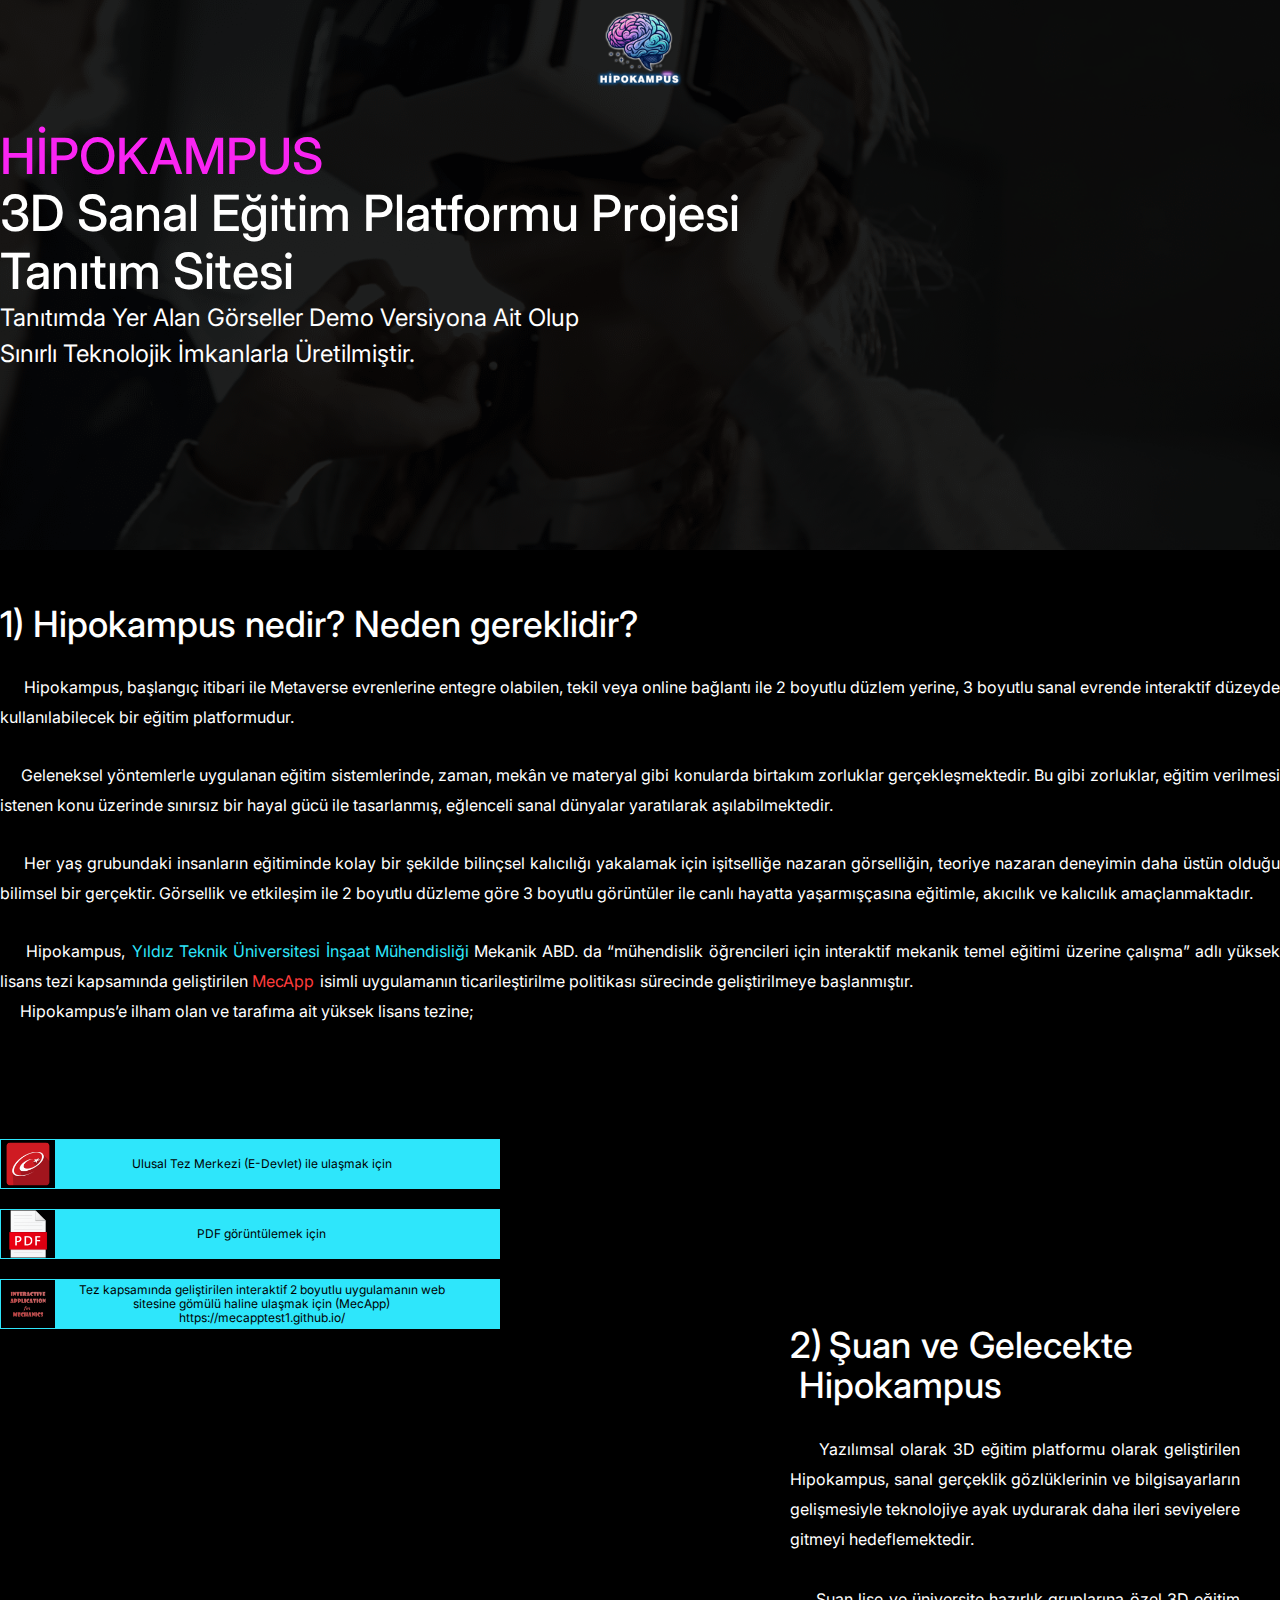
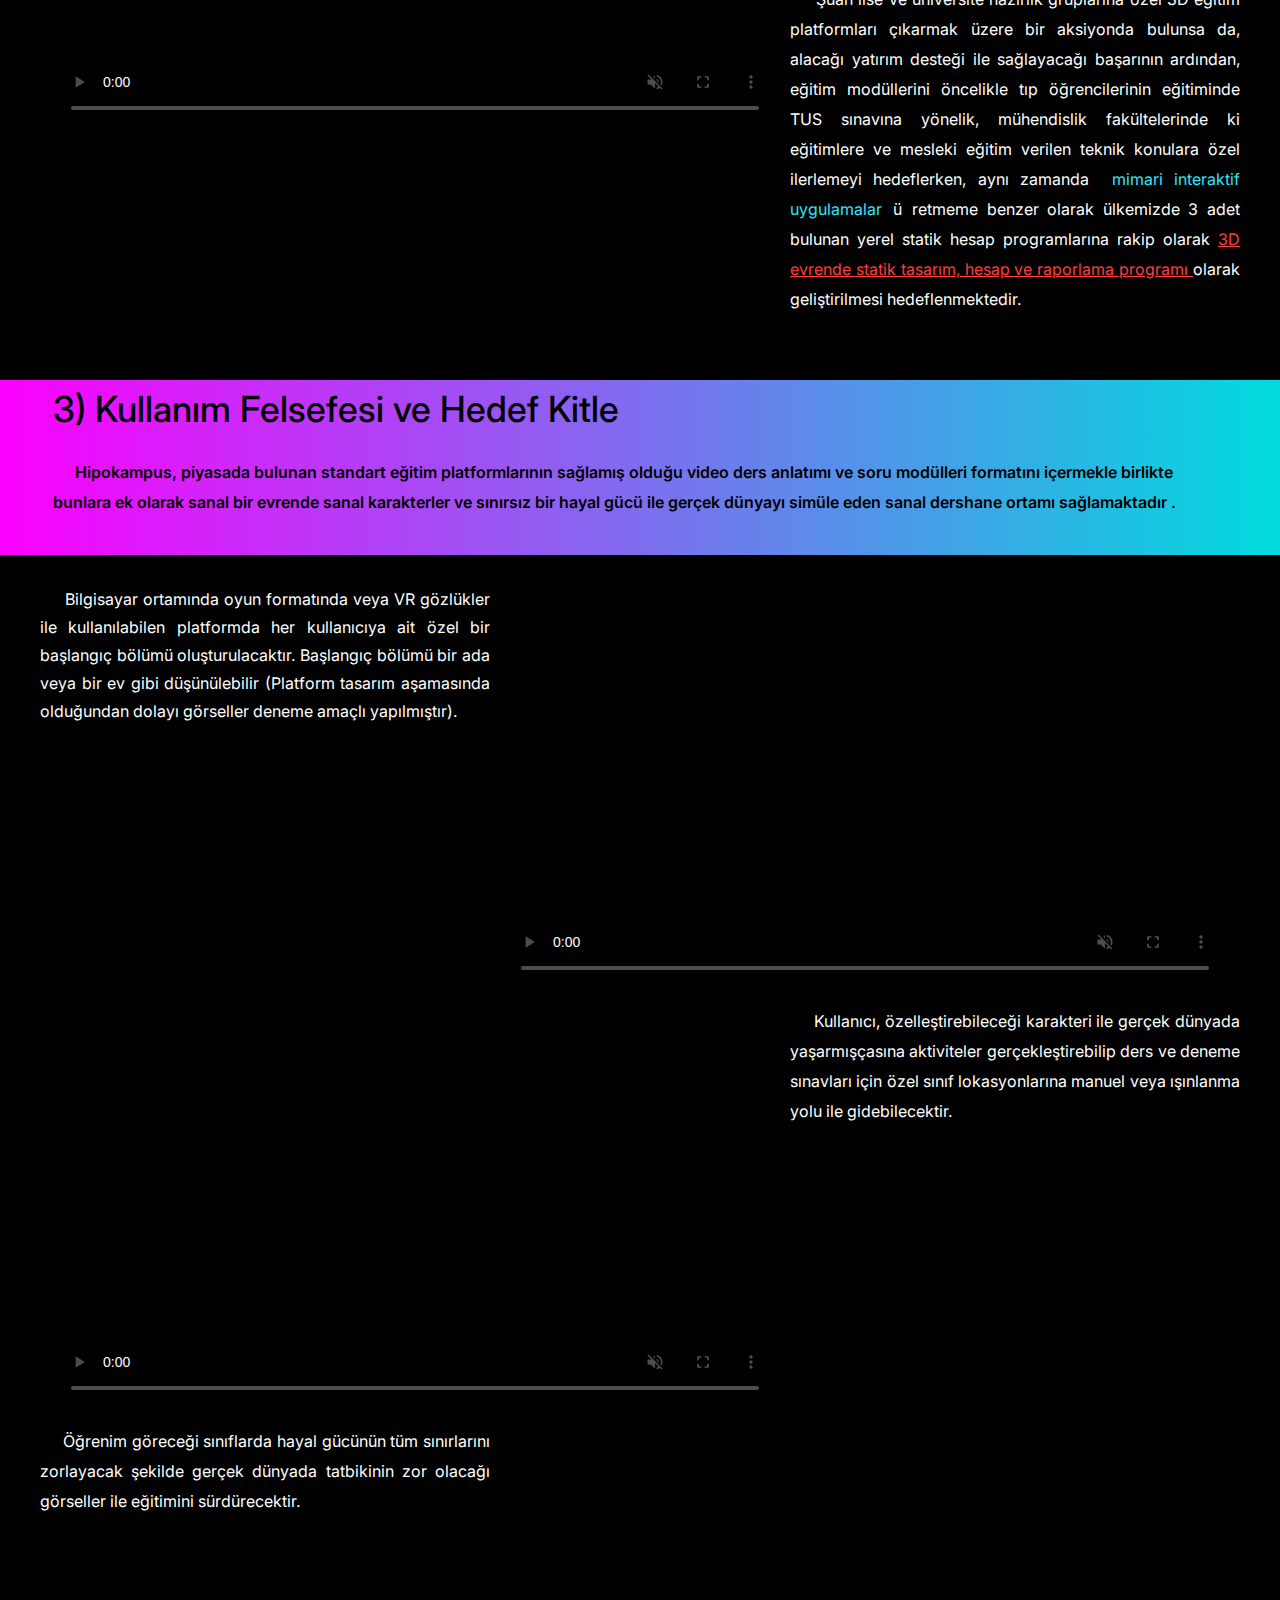
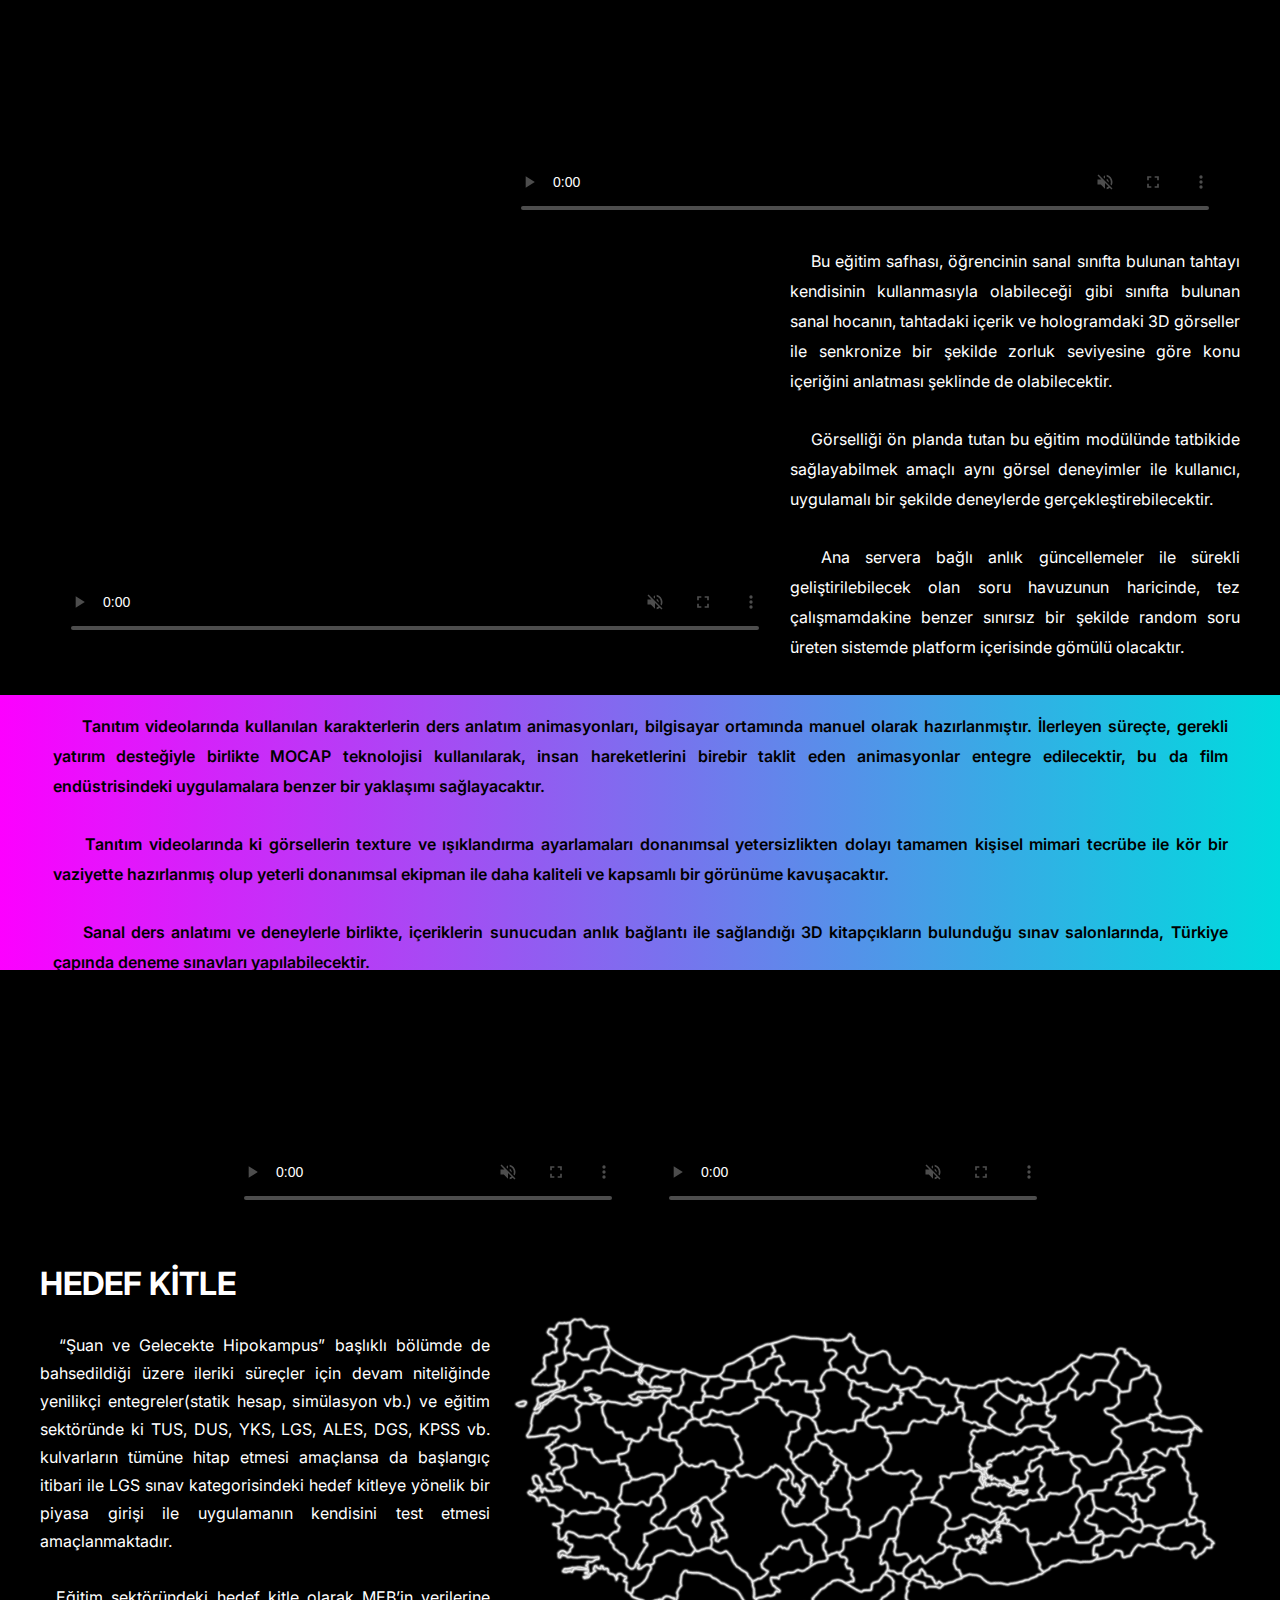
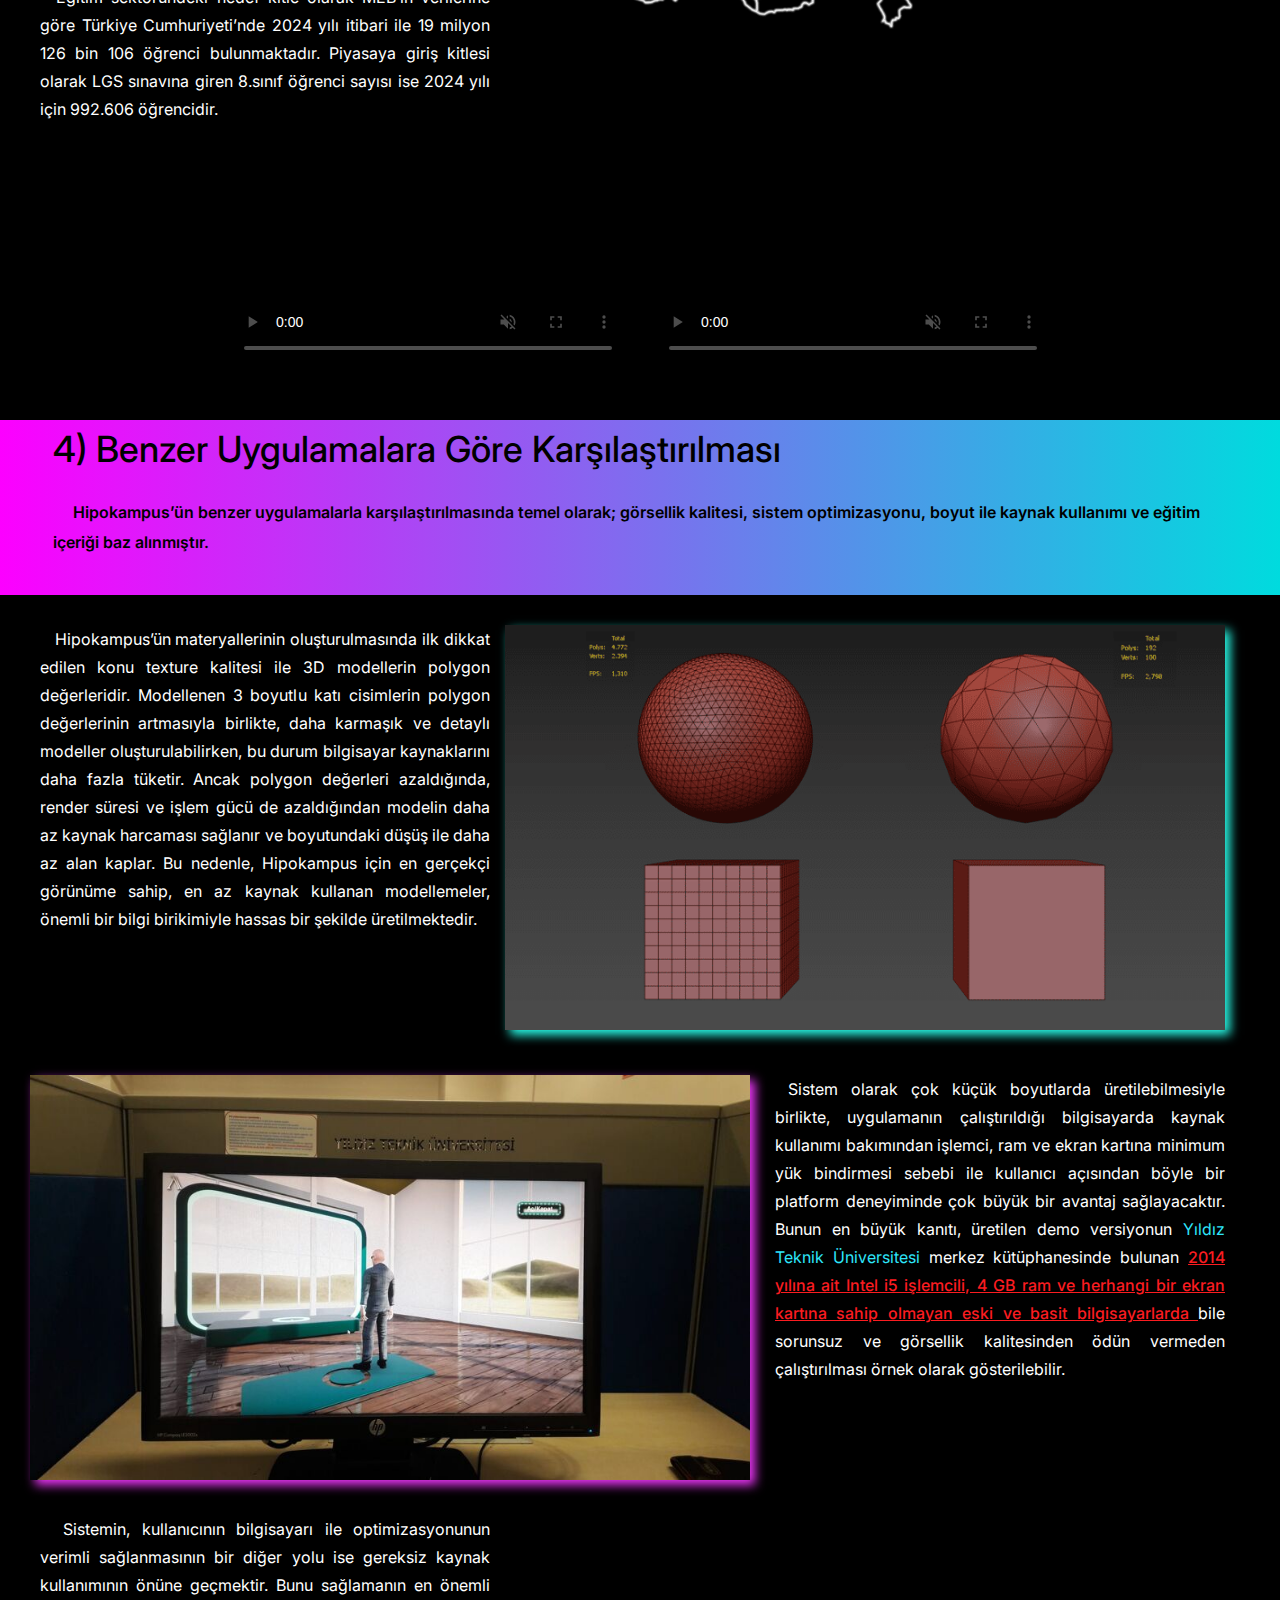
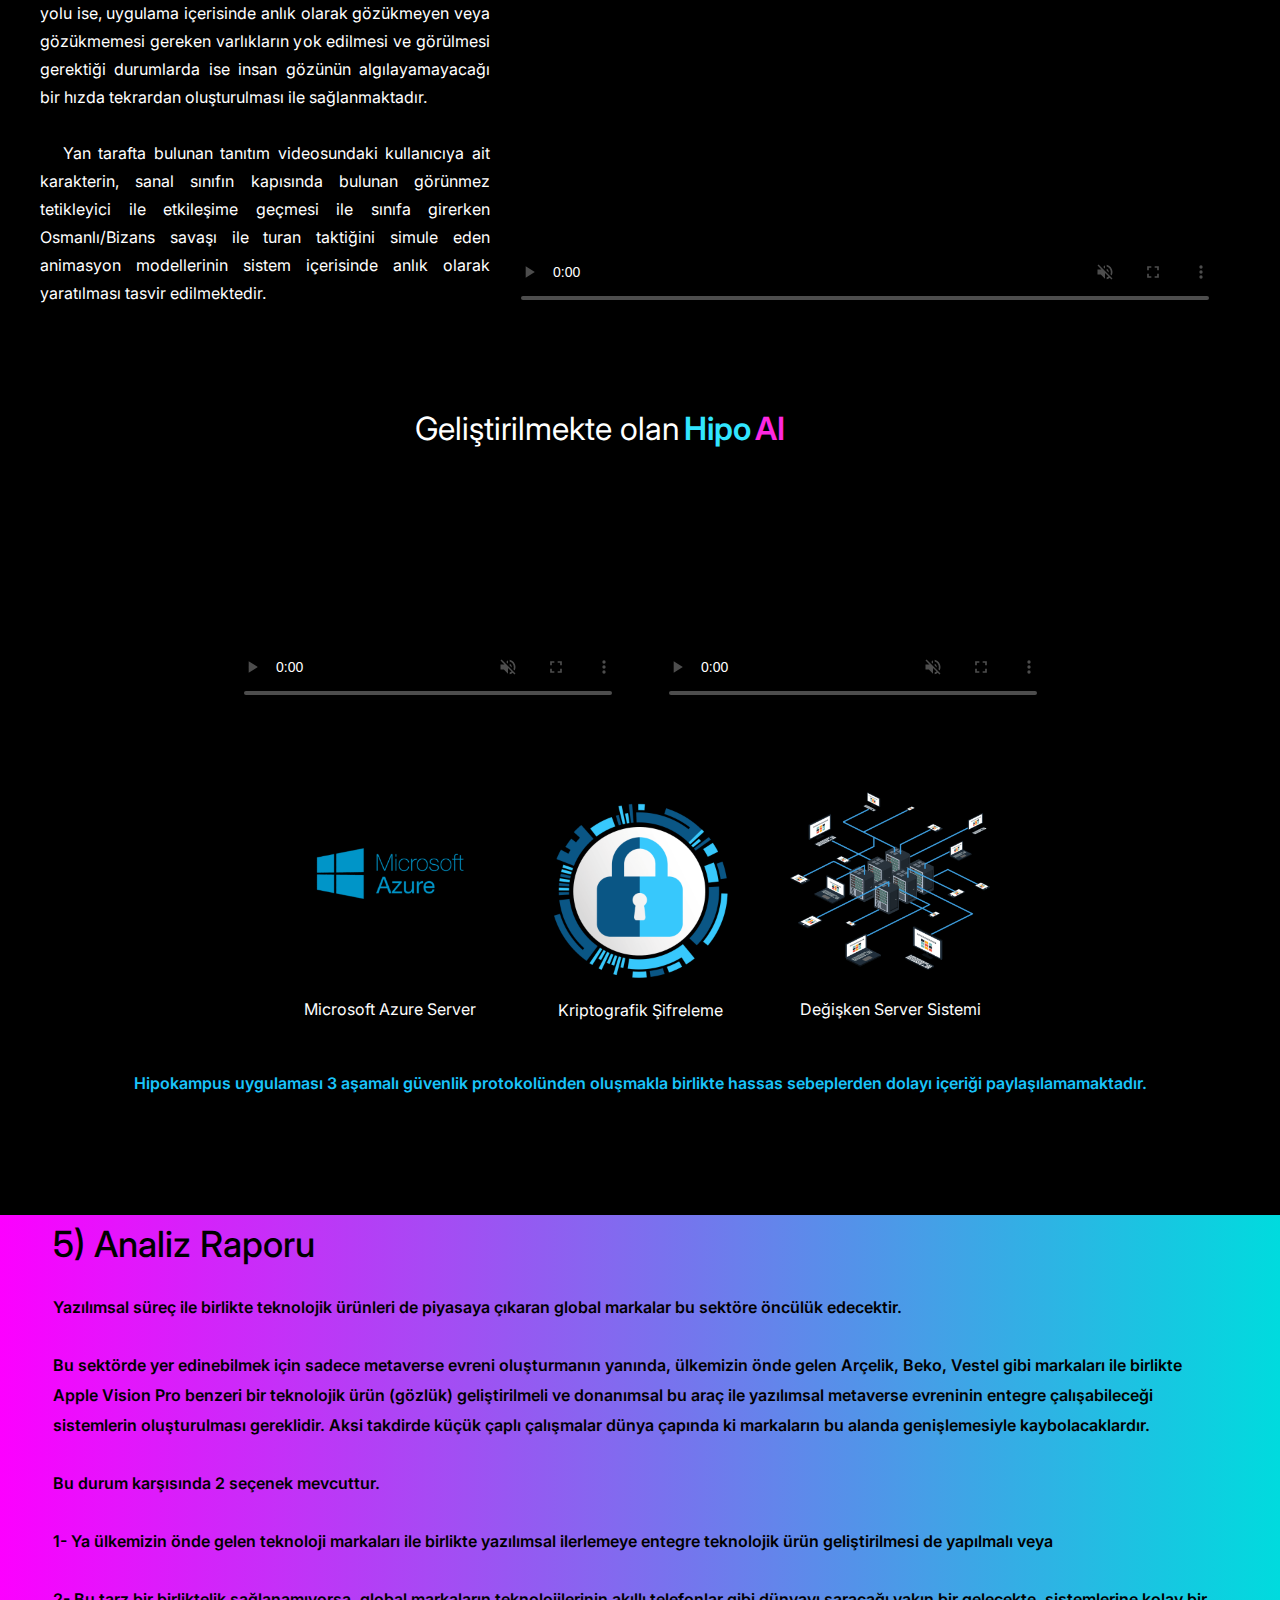
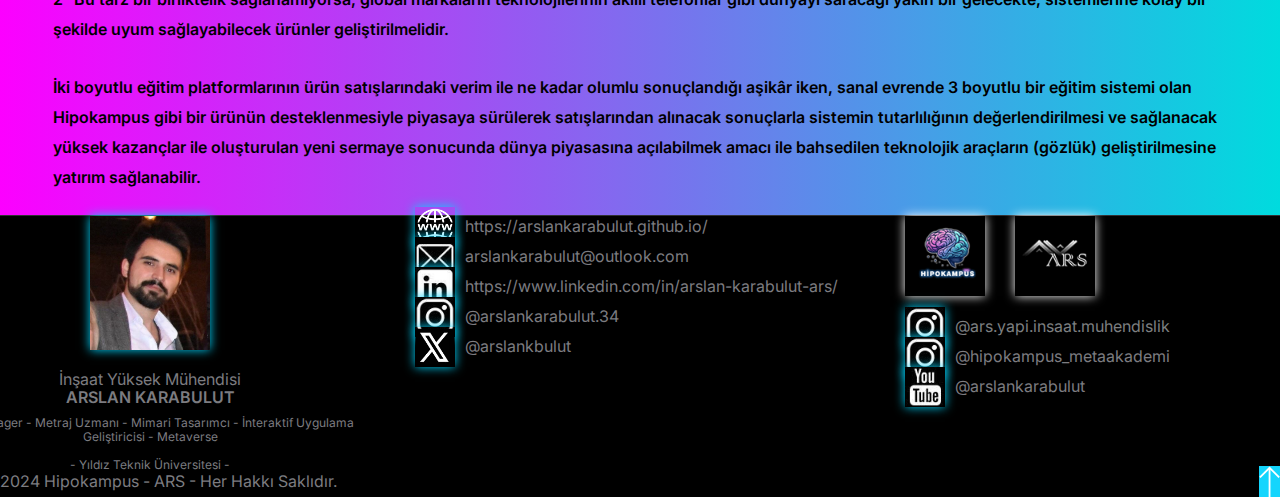
==== index.html @ c2d2b9ba "06" ====
<!DOCTYPE html>
<html lang="en">
  <head>
    <title>HİPOKAMPUS TANITIM SİTESİ</title>
    <meta property="og:title" content="Togthr template" />
    <meta name="viewport" content="width=device-width, initial-scale=1.0" />
    <meta charset="utf-8" />
    <meta property="twitter:card" content="summary_large_image" />

    <style data-tag="reset-style-sheet">
      html {  line-height: 1.15;}body {  margin: 0;}* {  box-sizing: border-box;  border-width: 0;  border-style: solid;}p,li,ul,pre,div,h1,h2,h3,h4,h5,h6,figure,blockquote,figcaption {  margin: 0;  padding: 0;}button {  background-color: transparent;}button,input,optgroup,select,textarea {  font-family: inherit;  font-size: 100%;  line-height: 1.15;  margin: 0;}button,select {  text-transform: none;}button,[type="button"],[type="reset"],[type="submit"] {  -webkit-appearance: button;}button::-moz-focus-inner,[type="button"]::-moz-focus-inner,[type="reset"]::-moz-focus-inner,[type="submit"]::-moz-focus-inner {  border-style: none;  padding: 0;}button:-moz-focus,[type="button"]:-moz-focus,[type="reset"]:-moz-focus,[type="submit"]:-moz-focus {  outline: 1px dotted ButtonText;}a {  color: inherit;  text-decoration: inherit;}input {  padding: 2px 4px;}img {  display: block;}html { scroll-behavior: smooth  }
    </style>
    <style data-tag="default-style-sheet">
      html {
        font-family: Inter;
        font-size: 16px;
      }

      body {
        font-weight: 400;
        font-style:normal;
        text-decoration: none;
        text-transform: none;
        letter-spacing: normal;
        line-height: 1.15;
        color: var(--dl-color-gray-black);
        background-color: var(--dl-color-gray-white);

        fill: var(--dl-color-gray-black);
      }
    </style>
    <link
      rel="stylesheet"
      href="https://unpkg.com/animate.css@4.1.1/animate.css"
    />
    <link
      rel="stylesheet"
      href="https://fonts.googleapis.com/css2?family=Playfair+Display:ital,wght@0,400;0,500;0,600;0,700;0,800;0,900;1,400;1,500;1,600;1,700;1,800;1,900&amp;display=swap"
      data-tag="font"
    />
    <link
      rel="stylesheet"
      href="https://fonts.googleapis.com/css2?family=Inter:wght@100;200;300;400;500;600;700;800;900&amp;display=swap"
      data-tag="font"
    />
    <link
      rel="stylesheet"
      href="https://unpkg.com/@teleporthq/teleport-custom-scripts/dist/style.css"
    />
    <!--This is the head section-->
    <!-- <style> ... </style> -->
    <link
      rel="stylesheet"
      href="https://unpkg.com/blaze-slider@latest/dist/blaze.css"
    />
  </head>
  <body>
    <link rel="stylesheet" href="./style.css" />
    <div>
      <link href="./index.css" rel="stylesheet" />

      <div class="home-container">
        <section class="home-moble-screen">
          <h2 class="home-caption">
            <span class="home-text">Uyarı !</span>
            <br class="home-text001" />
            <span class="home-text002">
              Web sitemizin bilgisayar sürümüne giriniz.
            </span>
            <br class="home-text003" />
            <span class="home-text004">
              Mobil web sitesi desteklenmemektedir.&nbsp;
            </span>
            <br class="home-text005" />
          </h2>
          <video
            src="public/demovideo.mp4"
            loop="true"
            muted="true"
            poster="https://play.teleporthq.io/static/svg/videoposter.svg"
            autoplay="true"
            controls="true"
            class="home-video-moble1"
          ></video>
          <video
            src="public/demovideo.mp4"
            loop="true"
            muted="true"
            poster="https://play.teleporthq.io/static/svg/videoposter.svg"
            autoplay="true"
            controls="true"
            class="home-video-moble2"
          ></video>
          <video
            src="public/demovideo.mp4"
            loop="true"
            muted="true"
            poster="https://play.teleporthq.io/static/svg/videoposter.svg"
            autoplay="true"
            controls="true"
            class="home-video-moble3"
          ></video>
          <div class="home-branding">
            <div class="home-container01">
              <a
                href="https://arslankarabulut.github.io/"
                target="_blank"
                rel="noreferrer noopener"
                class="home-link"
              >
                <img
                  alt="image"
                  src="public/arslanresim-400h.jpeg"
                  class="home-image"
                />
              </a>
              <span class="home-text006">
                <span>İnşaat Yüksek Mühendisi</span>
                <br />
                <span class="home-text009">ARSLAN KARABULUT</span>
                <br />
              </span>
              <span class="home-text011">
                <span>
                  BIM Manager - Metraj Uzmanı - Mimari Tasarımcı - İnteraktif
                  Uygulama Geliştiricisi - Metaverse
                </span>
                <br />
                <br />
                <span>- Yıldız Teknik Üniversitesi -</span>
                <br />
                <br />
                <br />
                <span>2024 Hipokampus - ARS - Her Hakkı Saklıdır.</span>
                <br />
              </span>
            </div>
          </div>
          <header class="header-header header-root-class-name1">
            <header data-thq="thq-navbar" class="header-navbar">
              <img
                alt="image"
                src="public/hipokampuslogo-200h.png"
                class="header-branding"
              />
              <div data-thq="thq-burger-menu" class="header-burger-menu"></div>
              <div data-thq="thq-mobile-menu" class="header-mobile-menu"></div>
            </header>
            <header data-thq="thq-navbar" class="header-navbar-mobil">
              <img
                alt="image"
                src="public/hipokampuslogo-200h.png"
                class="header-branding1"
              />
              <div data-thq="thq-burger-menu" class="header-burger-menu1">
                <div class="header-hamburger">
                  <img
                    alt="image"
                    src="public/hamburger.svg"
                    class="header-icon"
                  />
                </div>
              </div>
              <div data-thq="thq-mobile-menu" class="header-mobile-menu1">
                <div
                  data-thq="thq-mobile-menu-nav"
                  data-role="Nav"
                  class="header-nav"
                >
                  <div class="header-container">
                    <img
                      alt="image"
                      src="https://play.teleporthq.io/static/svg/placeholders/no-image.svg"
                      class="header-image"
                    />
                    <div data-thq="thq-close-menu" class="header-menu-close">
                      <svg viewBox="0 0 1024 1024" class="header-icon1">
                        <path
                          d="M810 274l-238 238 238 238-60 60-238-238-238 238-60-60 238-238-238-238 60-60 238 238 238-238z"
                        ></path>
                      </svg>
                    </div>
                  </div>
                  <nav
                    data-thq="thq-mobile-menu-nav-links"
                    data-role="Nav"
                    class="header-nav1"
                  >
                    <span class="header-text"><span>About</span></span>
                    <span class="header-text1"><span>Features</span></span>
                    <span class="header-text2"><span>Pricing</span></span>
                    <span class="header-text3"><span>Team</span></span>
                    <span class="header-text4"><span>Blog</span></span>
                  </nav>
                  <div class="header-container1">
                    <button class="header-login button">
                      <span>Login</span>
                    </button>
                    <button class="button"><span>Register</span></button>
                  </div>
                </div>
                <div class="header-icon-group">
                  <svg
                    viewBox="0 0 950.8571428571428 1024"
                    class="header-icon3"
                  >
                    <path
                      d="M925.714 233.143c-25.143 36.571-56.571 69.143-92.571 95.429 0.571 8 0.571 16 0.571 24 0 244-185.714 525.143-525.143 525.143-104.571 0-201.714-30.286-283.429-82.857 14.857 1.714 29.143 2.286 44.571 2.286 86.286 0 165.714-29.143 229.143-78.857-81.143-1.714-149.143-54.857-172.571-128 11.429 1.714 22.857 2.857 34.857 2.857 16.571 0 33.143-2.286 48.571-6.286-84.571-17.143-148-91.429-148-181.143v-2.286c24.571 13.714 53.143 22.286 83.429 23.429-49.714-33.143-82.286-89.714-82.286-153.714 0-34.286 9.143-65.714 25.143-93.143 90.857 112 227.429 185.143 380.571 193.143-2.857-13.714-4.571-28-4.571-42.286 0-101.714 82.286-184.571 184.571-184.571 53.143 0 101.143 22.286 134.857 58.286 41.714-8 81.714-23.429 117.143-44.571-13.714 42.857-42.857 78.857-81.143 101.714 37.143-4 73.143-14.286 106.286-28.571z"
                    ></path></svg
                  ><svg
                    viewBox="0 0 877.7142857142857 1024"
                    class="header-icon5"
                  >
                    <path
                      d="M585.143 512c0-80.571-65.714-146.286-146.286-146.286s-146.286 65.714-146.286 146.286 65.714 146.286 146.286 146.286 146.286-65.714 146.286-146.286zM664 512c0 124.571-100.571 225.143-225.143 225.143s-225.143-100.571-225.143-225.143 100.571-225.143 225.143-225.143 225.143 100.571 225.143 225.143zM725.714 277.714c0 29.143-23.429 52.571-52.571 52.571s-52.571-23.429-52.571-52.571 23.429-52.571 52.571-52.571 52.571 23.429 52.571 52.571zM438.857 152c-64 0-201.143-5.143-258.857 17.714-20 8-34.857 17.714-50.286 33.143s-25.143 30.286-33.143 50.286c-22.857 57.714-17.714 194.857-17.714 258.857s-5.143 201.143 17.714 258.857c8 20 17.714 34.857 33.143 50.286s30.286 25.143 50.286 33.143c57.714 22.857 194.857 17.714 258.857 17.714s201.143 5.143 258.857-17.714c20-8 34.857-17.714 50.286-33.143s25.143-30.286 33.143-50.286c22.857-57.714 17.714-194.857 17.714-258.857s5.143-201.143-17.714-258.857c-8-20-17.714-34.857-33.143-50.286s-30.286-25.143-50.286-33.143c-57.714-22.857-194.857-17.714-258.857-17.714zM877.714 512c0 60.571 0.571 120.571-2.857 181.143-3.429 70.286-19.429 132.571-70.857 184s-113.714 67.429-184 70.857c-60.571 3.429-120.571 2.857-181.143 2.857s-120.571 0.571-181.143-2.857c-70.286-3.429-132.571-19.429-184-70.857s-67.429-113.714-70.857-184c-3.429-60.571-2.857-120.571-2.857-181.143s-0.571-120.571 2.857-181.143c3.429-70.286 19.429-132.571 70.857-184s113.714-67.429 184-70.857c60.571-3.429 120.571-2.857 181.143-2.857s120.571-0.571 181.143 2.857c70.286 3.429 132.571 19.429 184 70.857s67.429 113.714 70.857 184c3.429 60.571 2.857 120.571 2.857 181.143z"
                    ></path></svg
                  ><svg
                    viewBox="0 0 602.2582857142856 1024"
                    class="header-icon7"
                  >
                    <path
                      d="M548 6.857v150.857h-89.714c-70.286 0-83.429 33.714-83.429 82.286v108h167.429l-22.286 169.143h-145.143v433.714h-174.857v-433.714h-145.714v-169.143h145.714v-124.571c0-144.571 88.571-223.429 217.714-223.429 61.714 0 114.857 4.571 130.286 6.857z"
                    ></path>
                  </svg>
                </div>
              </div>
            </header>
          </header>
        </section>
        <section class="home-hero">
          <header class="header-header header-root-class-name">
            <header data-thq="thq-navbar" class="header-navbar">
              <img
                alt="image"
                src="public/hipokampuslogo-200h.png"
                class="header-branding"
              />
              <div data-thq="thq-burger-menu" class="header-burger-menu"></div>
              <div data-thq="thq-mobile-menu" class="header-mobile-menu"></div>
            </header>
            <header data-thq="thq-navbar" class="header-navbar-mobil">
              <img
                alt="image"
                src="public/hipokampuslogo-200h.png"
                class="header-branding1"
              />
              <div data-thq="thq-burger-menu" class="header-burger-menu1">
                <div class="header-hamburger">
                  <img
                    alt="image"
                    src="public/hamburger.svg"
                    class="header-icon"
                  />
                </div>
              </div>
              <div data-thq="thq-mobile-menu" class="header-mobile-menu1">
                <div
                  data-thq="thq-mobile-menu-nav"
                  data-role="Nav"
                  class="header-nav"
                >
                  <div class="header-container">
                    <img
                      alt="image"
                      src="https://play.teleporthq.io/static/svg/placeholders/no-image.svg"
                      class="header-image"
                    />
                    <div data-thq="thq-close-menu" class="header-menu-close">
                      <svg viewBox="0 0 1024 1024" class="header-icon1">
                        <path
                          d="M810 274l-238 238 238 238-60 60-238-238-238 238-60-60 238-238-238-238 60-60 238 238 238-238z"
                        ></path>
                      </svg>
                    </div>
                  </div>
                  <nav
                    data-thq="thq-mobile-menu-nav-links"
                    data-role="Nav"
                    class="header-nav1"
                  >
                    <span class="header-text"><span>About</span></span>
                    <span class="header-text1"><span>Features</span></span>
                    <span class="header-text2"><span>Pricing</span></span>
                    <span class="header-text3"><span>Team</span></span>
                    <span class="header-text4"><span>Blog</span></span>
                  </nav>
                  <div class="header-container1">
                    <button class="header-login button">
                      <span>Login</span>
                    </button>
                    <button class="button"><span>Register</span></button>
                  </div>
                </div>
                <div class="header-icon-group">
                  <svg
                    viewBox="0 0 950.8571428571428 1024"
                    class="header-icon3"
                  >
                    <path
                      d="M925.714 233.143c-25.143 36.571-56.571 69.143-92.571 95.429 0.571 8 0.571 16 0.571 24 0 244-185.714 525.143-525.143 525.143-104.571 0-201.714-30.286-283.429-82.857 14.857 1.714 29.143 2.286 44.571 2.286 86.286 0 165.714-29.143 229.143-78.857-81.143-1.714-149.143-54.857-172.571-128 11.429 1.714 22.857 2.857 34.857 2.857 16.571 0 33.143-2.286 48.571-6.286-84.571-17.143-148-91.429-148-181.143v-2.286c24.571 13.714 53.143 22.286 83.429 23.429-49.714-33.143-82.286-89.714-82.286-153.714 0-34.286 9.143-65.714 25.143-93.143 90.857 112 227.429 185.143 380.571 193.143-2.857-13.714-4.571-28-4.571-42.286 0-101.714 82.286-184.571 184.571-184.571 53.143 0 101.143 22.286 134.857 58.286 41.714-8 81.714-23.429 117.143-44.571-13.714 42.857-42.857 78.857-81.143 101.714 37.143-4 73.143-14.286 106.286-28.571z"
                    ></path></svg
                  ><svg
                    viewBox="0 0 877.7142857142857 1024"
                    class="header-icon5"
                  >
                    <path
                      d="M585.143 512c0-80.571-65.714-146.286-146.286-146.286s-146.286 65.714-146.286 146.286 65.714 146.286 146.286 146.286 146.286-65.714 146.286-146.286zM664 512c0 124.571-100.571 225.143-225.143 225.143s-225.143-100.571-225.143-225.143 100.571-225.143 225.143-225.143 225.143 100.571 225.143 225.143zM725.714 277.714c0 29.143-23.429 52.571-52.571 52.571s-52.571-23.429-52.571-52.571 23.429-52.571 52.571-52.571 52.571 23.429 52.571 52.571zM438.857 152c-64 0-201.143-5.143-258.857 17.714-20 8-34.857 17.714-50.286 33.143s-25.143 30.286-33.143 50.286c-22.857 57.714-17.714 194.857-17.714 258.857s-5.143 201.143 17.714 258.857c8 20 17.714 34.857 33.143 50.286s30.286 25.143 50.286 33.143c57.714 22.857 194.857 17.714 258.857 17.714s201.143 5.143 258.857-17.714c20-8 34.857-17.714 50.286-33.143s25.143-30.286 33.143-50.286c22.857-57.714 17.714-194.857 17.714-258.857s5.143-201.143-17.714-258.857c-8-20-17.714-34.857-33.143-50.286s-30.286-25.143-50.286-33.143c-57.714-22.857-194.857-17.714-258.857-17.714zM877.714 512c0 60.571 0.571 120.571-2.857 181.143-3.429 70.286-19.429 132.571-70.857 184s-113.714 67.429-184 70.857c-60.571 3.429-120.571 2.857-181.143 2.857s-120.571 0.571-181.143-2.857c-70.286-3.429-132.571-19.429-184-70.857s-67.429-113.714-70.857-184c-3.429-60.571-2.857-120.571-2.857-181.143s-0.571-120.571 2.857-181.143c3.429-70.286 19.429-132.571 70.857-184s113.714-67.429 184-70.857c60.571-3.429 120.571-2.857 181.143-2.857s120.571-0.571 181.143 2.857c70.286 3.429 132.571 19.429 184 70.857s67.429 113.714 70.857 184c3.429 60.571 2.857 120.571 2.857 181.143z"
                    ></path></svg
                  ><svg
                    viewBox="0 0 602.2582857142856 1024"
                    class="header-icon7"
                  >
                    <path
                      d="M548 6.857v150.857h-89.714c-70.286 0-83.429 33.714-83.429 82.286v108h167.429l-22.286 169.143h-145.143v433.714h-174.857v-433.714h-145.714v-169.143h145.714v-124.571c0-144.571 88.571-223.429 217.714-223.429 61.714 0 114.857 4.571 130.286 6.857z"
                    ></path>
                  </svg>
                </div>
              </div>
            </header>
          </header>
          <video
            src="StartMapsLevel_(14).mp4"
            loop="true"
            muted=""
            poster="public/hero-bg.png"
            preload="auto"
            autoplay=""
            playsinline=""
            class="home-video1"
          ></video>
          <div class="home-hero-content">
            <div class="home-header-container">
              <div class="home-header">
                <h1 class="home-heading">
                  <span class="home-text021">HİPOKAMPUS</span>
                  <br class="home-text022" />
                  <span class="home-text023">
                    3D Sanal Eğitim Platformu Projesi Tanıtım Sitesi
                  </span>
                  <br class="home-text024" />
                </h1>
              </div>
              <p class="home-caption01">
                Tanıtımda Yer Alan Görseller Demo Versiyona Ait Olup Sınırlı
                Teknolojik İmkanlarla Üretilmiştir.
              </p>
            </div>
          </div>
        </section>
        <section class="home-nedir1">
          <h2 class="home-caption02">
            <span class="home-text025">
              1) Hipokampus nedir? Neden gereklidir?
            </span>
            <br class="home-text026" />
            <span class="home-text027"></span>
            <br class="home-text028" />
            <span class="home-text029">&nbsp;</span>
            <span class="home-text030">&nbsp;</span>
            <span class="home-text031">
              Hipokampus, başlangıç itibari ile Metaverse evrenlerine entegre
              olabilen, tekil veya online bağlantı ile 2 boyutlu düzlem yerine,
              3 boyutlu sanal evrende interaktif düzeyde kullanılabilecek bir
              eğitim platformudur.
            </span>
            <br class="home-text032" />
            <br class="home-text033" />
            <span class="home-text034">
              &nbsp; &nbsp; &nbsp;Geleneksel yöntemlerle uygulanan eğitim
              sistemlerinde, zaman, mekân ve materyal gibi konularda birtakım
              zorluklar gerçekleşmektedir. Bu gibi zorluklar, eğitim verilmesi
              istenen konu üzerinde sınırsız bir hayal gücü ile tasarlanmış,
              eğlenceli sanal dünyalar yaratılarak aşılabilmektedir.
            </span>
            <br class="home-text035" />
            <br class="home-text036" />
            <span class="home-text037">
              &nbsp; &nbsp; &nbsp;Her yaş grubundaki insanların eğitiminde kolay
              bir şekilde bilinçsel kalıcılığı yakalamak için işitselliğe
              nazaran görselliğin, teoriye nazaran deneyimin daha üstün olduğu
              bilimsel bir gerçektir. Görsellik ve etkileşim ile 2 boyutlu
              düzleme göre 3 boyutlu görüntüler ile canlı hayatta yaşarmışçasına
              eğitimle, akıcılık ve kalıcılık amaçlanmaktadır.
            </span>
            <br class="home-text038" />
            <br class="home-text039" />
            <span class="home-text040">&nbsp; &nbsp; &nbsp;Hipokampus,</span>
            <span class="home-text041">
              Yıldız Teknik Üniversitesi İnşaat Mühendisliği
            </span>
            <span class="home-text042">
              Mekanik ABD. da “mühendislik öğrencileri için interaktif mekanik
              temel eğitimi üzerine çalışma” adlı yüksek lisans tezi kapsamında
              geliştirilen
            </span>
            <span class="home-text043">MecApp</span>
            <span class="home-text044">
              isimli uygulamanın ticarileştirilme politikası sürecinde
              geliştirilmeye başlanmıştır.
            </span>
            <br class="home-text045" />
            <span class="home-text046">
              &nbsp; &nbsp; &nbsp;Hipokampus’e ilham olan ve tarafıma ait yüksek
              lisans tezine;
            </span>
            <br class="home-text047" />
            <br class="home-text048" />
            <br class="home-text049" />
            <br class="home-text050" />
          </h2>
          <div class="home-container02">
            <a
              href="https://tez.yok.gov.tr/UlusalTezMerkezi/tezSorguSonucYeni.jsp"
              target="_blank"
              rel="noreferrer noopener"
              class="home-link01"
            >
              <div
                class="button-component-container button-component-root-class-name"
              >
                <div class="button-component-container1">
                  <img
                    alt="image"
                    src="public/edevletlogo-200h.png"
                    class="button-component-image"
                  />
                  <button type="button" class="button-component-button button">
                    <span class="button-component-text">
                      <span>
                        Ulusal Tez Merkezi (E-Devlet) ile ulaşmak için
                      </span>
                    </span>
                  </button>
                </div>
              </div>
            </a>
            <a
              href="https://drive.google.com/file/d/1fqCWsUxsWgXj443L1PrsNuxx5C2880X0/view?usp=sharing"
              target="_blank"
              rel="noreferrer noopener"
              class="home-link02"
            >
              <div
                class="button-component-container button-component-root-class-name1"
              >
                <div class="button-component-container1">
                  <img
                    alt="image"
                    src="public/pdflogo-200h.png"
                    class="button-component-image"
                  />
                  <button type="button" class="button-component-button button">
                    <span class="button-component-text">
                      <span>PDF görüntülemek için</span>
                    </span>
                  </button>
                </div>
              </div>
            </a>
            <a
              href="https://mecapptest1.github.io/"
              target="_blank"
              rel="noreferrer noopener"
              class="home-link03"
            >
              <div
                class="button-component-container button-component-root-class-name2"
              >
                <div class="button-component-container1">
                  <img
                    alt="image"
                    src="public/004_iam_logo-200h.png"
                    class="button-component-image"
                  />
                  <button type="button" class="button-component-button button">
                    <span class="button-component-text">
                      <span>
                        Tez kapsamında geliştirilen interaktif 2 boyutlu
                        uygulamanın web sitesine gömülü haline ulaşmak için
                        (MecApp) https://mecapptest1.github.io/
                      </span>
                    </span>
                  </button>
                </div>
              </div>
            </a>
          </div>
          <video
            src="StartMapsLevel_(14).mp4"
            loop="true"
            muted="true"
            poster="https://play.teleporthq.io/static/svg/videoposter.svg"
            autoplay="true"
            controls="true"
            class="home-video2"
          ></video>
          <h2 class="home-caption03">
            <span class="home-text051">2)</span>
            <span class="home-text052">
              Şuan ve Gelecekte&nbsp; &nbsp; &nbsp; &nbsp; &nbsp; &nbsp;
              &nbsp;Hipokampus
            </span>
            <br class="home-text053" />
            <br class="home-text054" />
            <span class="home-text055">
              &nbsp; &nbsp; &nbsp;Yazılımsal olarak 3D eğitim platformu olarak
              geliştirilen Hipokampus, sanal gerçeklik gözlüklerinin ve
              bilgisayarların gelişmesiyle teknolojiye ayak uydurarak daha ileri
              seviyelere gitmeyi hedeflemektedir.
            </span>
            <br class="home-text056" />
            <span class="home-text057">&nbsp; &nbsp; &nbsp;</span>
            <br class="home-text058" />
            <span class="home-text059">
              &nbsp; &nbsp; &nbsp;Şuan lise ve üniversite hazırlık gruplarına
              özel 3D eğitim platformları çıkarmak üzere bir aksiyonda bulunsa
              da, alacağı yatırım desteği ile sağlayacağı başarının ardından,
              eğitim modüllerini öncelikle tıp öğrencilerinin eğitiminde TUS
              sınavına yönelik, mühendislik fakültelerinde ki eğitimlere ve
              mesleki eğitim verilen teknik konulara özel ilerlemeyi
              hedeflerken, aynı zamanda&nbsp;
            </span>
            <span class="home-text060">mimari interaktif uygulamalar</span>
            <span class="home-text061"></span>
            <span class="home-text062">ü</span>
            <span class="home-text063">
              retmeme benzer olarak ülkemizde 3 adet bulunan yerel statik hesap
              programlarına rakip olarak
            </span>
            <span class="home-text064">
              3D evrende statik tasarım, hesap ve raporlama programı
            </span>
            <span class="home-text065">
              olarak geliştirilmesi hedeflenmektedir.
            </span>
            <br class="home-text066" />
            <br class="home-text067" />
            <br class="home-text068" />
            <br class="home-text069" />
            <br class="home-text070" />
          </h2>
        </section>
        <section class="home-nedir31">
          <h2 class="home-caption04">
            <span class="home-text071">
              3) Kullanım Felsefesi ve Hedef Kitle
            </span>
            <br class="home-text072" />
            <br class="home-text073" />
            <span class="home-text074">&nbsp; &nbsp;</span>
            <span class="home-text075">
              &nbsp;Hipokampus, piyasada bulunan standart eğitim platformlarının
              sağlamış olduğu video ders anlatımı ve soru modülleri formatını
              içermekle birlikte bunlara ek olarak sanal bir evrende sanal
              karakterler ve sınırsız bir hayal gücü ile gerçek dünyayı simüle
              eden sanal dershane ortamı sağlamaktadır
            </span>
            <span class="home-text076">.</span>
            <br class="home-text077" />
            <br class="home-text078" />
          </h2>
        </section>
        <section class="home-nedir32">
          <video
            src="video3.mp4"
            loop="true"
            muted="true"
            poster="https://play.teleporthq.io/static/svg/videoposter.svg"
            autoplay="true"
            controls="true"
            class="home-video3"
          ></video>
          <h2 class="home-caption05">
            <span class="home-text079">
              &nbsp; &nbsp; &nbsp;Bilgisayar ortamında oyun formatında veya VR
              gözlükler ile kullanılabilen platformda her kullanıcıya ait özel
              bir başlangıç bölümü oluşturulacaktır. Başlangıç bölümü bir ada
              veya bir ev gibi düşünülebilir (Platform tasarım aşamasında
              olduğundan dolayı görseller deneme amaçlı yapılmıştır).
            </span>
            <span class="home-text080"></span>
            <br class="home-text081" />
            <br class="home-text082" />
            <br class="home-text083" />
          </h2>
        </section>
        <section class="home-nedir33">
          <video
            src="video4.mp4"
            loop="true"
            muted="true"
            poster="https://play.teleporthq.io/static/svg/videoposter.svg"
            autoplay="true"
            controls="true"
            class="home-video4"
          ></video>
          <h2 class="home-caption06">
            <span class="home-text084">
              &nbsp; &nbsp; &nbsp;Kullanıcı, özelleştirebileceği karakteri ile
              gerçek dünyada yaşarmışçasına aktiviteler gerçekleştirebilip ders
              ve deneme sınavları için özel sınıf lokasyonlarına manuel veya
              ışınlanma yolu ile gidebilecektir.
            </span>
            <br class="home-text085" />
            <span class="home-text086">&nbsp; &nbsp; &nbsp;</span>
            <br class="home-text087" />
            <br class="home-text088" />
            <br class="home-text089" />
            <br class="home-text090" />
            <br class="home-text091" />
          </h2>
        </section>
        <section class="home-nedir34">
          <video
            src="video5.mp4"
            loop="true"
            muted="true"
            poster="https://play.teleporthq.io/static/svg/videoposter.svg"
            autoplay="true"
            controls="true"
            class="home-video5"
          ></video>
          <h2 class="home-caption07">
            <span class="home-text092">
              &nbsp; &nbsp; &nbsp;Öğrenim göreceği sınıflarda hayal gücünün tüm
              sınırlarını zorlayacak şekilde gerçek dünyada tatbikinin zor
              olacağı görseller ile eğitimini sürdürecektir.
            </span>
            <br class="home-text093" />
            <br class="home-text094" />
            <br class="home-text095" />
          </h2>
        </section>
        <section class="home-nedir35">
          <video
            src="video6.mp4"
            loop="true"
            muted="true"
            poster="https://play.teleporthq.io/static/svg/videoposter.svg"
            autoplay="true"
            controls="true"
            class="home-video6"
          ></video>
          <h2 class="home-caption08">
            <span class="home-text096">
              &nbsp; &nbsp; Bu eğitim safhası, öğrencinin sanal sınıfta bulunan
              tahtayı kendisinin kullanmasıyla olabileceği gibi sınıfta bulunan
              sanal hocanın, tahtadaki içerik ve hologramdaki 3D görseller ile
              senkronize bir şekilde zorluk seviyesine göre konu içeriğini
              anlatması şeklinde de olabilecektir.
            </span>
            <br class="home-text097" />
            <br class="home-text098" />
            <span class="home-text099">
              &nbsp; &nbsp; Görselliği ön planda tutan bu eğitim modülünde
              tatbikide sağlayabilmek amaçlı aynı görsel deneyimler ile
              kullanıcı, uygulamalı bir şekilde deneylerde
              gerçekleştirebilecektir.
            </span>
            <br class="home-text100" />
            <br class="home-text101" />
            <span class="home-text102">
              &nbsp; Ana servera bağlı anlık güncellemeler ile sürekli
              geliştirilebilecek olan soru havuzunun haricinde, tez
              çalışmamdakine benzer sınırsız bir şekilde random soru üreten
              sistemde platform içerisinde gömülü olacaktır.
            </span>
            <br class="home-text103" />
            <br class="home-text104" />
          </h2>
        </section>
        <section class="home-nedir36">
          <h2 class="home-caption09">
            <span class="home-text105">
              &nbsp; &nbsp; &nbsp;Tanıtım videolarında kullanılan karakterlerin
              ders anlatım animasyonları, bilgisayar ortamında manuel olarak
              hazırlanmıştır. İlerleyen süreçte, gerekli yatırım desteğiyle
              birlikte MOCAP teknolojisi kullanılarak, insan hareketlerini
              birebir taklit eden animasyonlar entegre edilecektir, bu da film
              endüstrisindeki uygulamalara benzer bir yaklaşımı sağlayacaktır.
            </span>
            <br class="home-text106" />
            <br class="home-text107" />
            <span class="home-text108">
              &nbsp; &nbsp; &nbsp;Tanıtım videolarında ki görsellerin texture ve
              ışıklandırma ayarlamaları donanımsal yetersizlikten dolayı tamamen
              kişisel mimari tecrübe ile kör bir vaziyette hazırlanmış olup
              yeterli donanımsal ekipman ile daha kaliteli ve kapsamlı bir
              görünüme kavuşacaktır.
            </span>
            <br class="home-text109" />
            <br class="home-text110" />
            <span class="home-text111">
              &nbsp; &nbsp; &nbsp;Sanal ders anlatımı ve deneylerle birlikte,
              içeriklerin sunucudan anlık bağlantı ile sağlandığı 3D
              kitapçıkların bulunduğu sınav salonlarında, Türkiye çapında deneme
              sınavları yapılabilecektir.
            </span>
            <br class="home-text112" />
          </h2>
        </section>
        <section class="home-nedir37">
          <video
            src="video7.mp4"
            loop="true"
            muted="true"
            poster="https://play.teleporthq.io/static/svg/videoposter.svg"
            autoplay="true"
            controls="true"
            class="home-video7"
          ></video>
          <video
            src="video8.mp4"
            loop="true"
            muted="true"
            poster="https://play.teleporthq.io/static/svg/videoposter.svg"
            autoplay="true"
            controls="true"
            class="home-video8"
          ></video>
        </section>
        <section class="home-nedir38">
          <img
            alt="image"
            src="public/tr-harita04-500h.png"
            class="home-image01"
          />
          <h2 class="home-caption10">
            <span class="home-text113">HEDEF KİTLE</span>
            <br class="home-text114" />
            <br class="home-text115" />
            <span class="home-text116">
              &nbsp; “Şuan ve Gelecekte Hipokampus” başlıklı bölümde de
              bahsedildiği üzere ileriki süreçler için devam niteliğinde
              yenilikçi entegreler(statik hesap, simülasyon vb.) ve eğitim
              sektöründe ki TUS, DUS, YKS, LGS, ALES, DGS, KPSS vb. kulvarların
              tümüne hitap etmesi amaçlansa da başlangıç itibari ile LGS sınav
              kategorisindeki hedef kitleye yönelik bir piyasa girişi ile
              uygulamanın kendisini test etmesi amaçlanmaktadır.
            </span>
            <br class="home-text117" />
            <br class="home-text118" />
            <span class="home-text119">
              &nbsp; Eğitim sektöründeki hedef kitle olarak MEB’in verilerine
              göre Türkiye Cumhuriyeti’nde 2024 yılı itibari ile 19 milyon 126
              bin 106 öğrenci bulunmaktadır. Piyasaya giriş kitlesi olarak LGS
              sınavına giren 8.sınıf öğrenci sayısı ise 2024 yılı için 992.606
              öğrencidir.
            </span>
            <br class="home-text120" />
            <br class="home-text121" />
            <br class="home-text122" />
            <br class="home-text123" />
            <br class="home-text124" />
          </h2>
        </section>
        <section class="home-nedir39">
          <video
            src="StartMapsLevel_(22).mp4"
            loop="true"
            muted="true"
            poster="https://play.teleporthq.io/static/svg/videoposter.svg"
            autoplay="true"
            controls="true"
            class="home-video9"
          ></video>
          <video
            src="StartMapsLevel_(23).mp4"
            loop="true"
            muted="true"
            poster="https://play.teleporthq.io/static/svg/videoposter.svg"
            autoplay="true"
            controls="true"
            class="home-video10"
          ></video>
        </section>
        <section class="home-nedir41">
          <h2 class="home-caption11">
            <span class="home-text125">
              4) Benzer Uygulamalara Göre Karşılaştırılması
            </span>
            <br class="home-text126" />
            <br class="home-text127" />
            <span class="home-text128">
              &nbsp; &nbsp; &nbsp;Hipokampus’ün benzer uygulamalarla
              karşılaştırılmasında temel olarak; görsellik kalitesi, sistem
              optimizasyonu, boyut ile kaynak kullanımı ve eğitim içeriği baz
              alınmıştır.
            </span>
            <br class="home-text129" />
          </h2>
        </section>
        <section class="home-nedir42">
          <img
            alt="image"
            src="public/polygone2-800w.png"
            class="home-image011"
          />
          <h2 class="home-caption12">
            <span class="home-text130">
              &nbsp; &nbsp;Hipokampus’ün materyallerinin oluşturulmasında ilk
              dikkat edilen konu texture kalitesi ile 3D modellerin polygon
              değerleridir. Modellenen 3 boyutlu katı cisimlerin polygon
              değerlerinin artmasıyla birlikte, daha karmaşık ve detaylı
              modeller oluşturulabilirken, bu durum bilgisayar kaynaklarını daha
              fazla tüketir. Ancak polygon değerleri azaldığında, render süresi
              ve işlem gücü de azaldığından modelin daha az kaynak harcaması
              sağlanır ve boyutundaki düşüş ile daha az alan kaplar. Bu nedenle,
              Hipokampus için en gerçekçi görünüme sahip, en az kaynak kullanan
              modellemeler, önemli bir bilgi birikimiyle hassas bir şekilde
              üretilmektedir.
            </span>
            <br />
            <br class="home-text132" />
            <br class="home-text133" />
          </h2>
        </section>
        <section class="home-nedir43">
          <img alt="image" src="public/ytupc-500h.jpg" class="home-image012" />
          <h2 class="home-caption13">
            <span class="home-text134">
              &nbsp;Sistem olarak çok küçük boyutlarda üretilebilmesiyle
              birlikte, uygulamanın çalıştırıldığı bilgisayarda kaynak kullanımı
              bakımından işlemci, ram ve ekran kartına minimum yük bindirmesi
              sebebi ile kullanıcı açısından böyle bir platform deneyiminde çok
              büyük bir avantaj sağlayacaktır. Bunun en büyük kanıtı, üretilen
              demo versiyonun
            </span>
            <span class="home-text135">Yıldız Teknik Üniversitesi</span>
            <span class="home-text136">merkez kütüphanesinde bulunan</span>
            <span class="home-text137">
              2014 yılına ait Intel i5 işlemcili, 4 GB ram ve herhangi bir ekran
              kartına sahip olmayan eski ve basit bilgisayarlarda
            </span>
            <span class="home-text138">
              bile sorunsuz ve görsellik kalitesinden ödün vermeden
              çalıştırılması örnek olarak gösterilebilir.
            </span>
          </h2>
        </section>
        <section class="home-nedir44">
          <video
            src="video11.mp4"
            loop="true"
            muted="true"
            poster="https://play.teleporthq.io/static/svg/videoposter.svg"
            autoplay="true"
            controls="true"
            class="home-video11"
          ></video>
          <h2 class="home-caption14">
            <span>
              &nbsp; Sistemin, kullanıcının bilgisayarı ile optimizasyonunun
              verimli sağlanmasının bir diğer yolu ise gereksiz kaynak
              kullanımının önüne geçmektir. Bunu sağlamanın en önemli yolu ise,
              uygulama içerisinde anlık olarak gözükmeyen veya gözükmemesi
              gereken varlıkların yok edilmesi ve görülmesi gerektiği durumlarda
              ise insan gözünün algılayamayacağı bir hızda tekrardan
              oluşturulması ile sağlanmaktadır.
            </span>
            <br />
            <br class="home-text141" />
            <span>
              &nbsp; &nbsp;Yan tarafta bulunan tanıtım videosundaki kullanıcıya
              ait karakterin, sanal sınıfın kapısında bulunan görünmez
              tetikleyici ile etkileşime geçmesi ile sınıfa girerken
              Osmanlı/Bizans savaşı ile turan taktiğini simule eden animasyon
              modellerinin sistem içerisinde anlık olarak yaratılması tasvir
              edilmektedir.
            </span>
            <br />
            <br class="home-text144" />
          </h2>
        </section>
        <section class="home-nedir45">
          <h2 class="home-caption15">
            <span class="home-text145">Geliştirilmekte olan</span>
            <span class="home-text146">Hipo</span>
            <span class="home-text147">AI</span>
            <br class="home-text148" />
          </h2>
          <video
            src="video12.mp4"
            loop="true"
            muted="true"
            poster="https://play.teleporthq.io/static/svg/videoposter.svg"
            autoplay="true"
            controls="true"
            class="home-video12"
          ></video>
          <video
            src="video13.mp4"
            loop="true"
            muted="true"
            poster="https://play.teleporthq.io/static/svg/videoposter.svg"
            autoplay="true"
            controls="true"
            class="home-video13"
          ></video>
        </section>
        <section class="home-nedir46">
          <div class="home-container03">
            <div class="home-container04">
              <img
                alt="image"
                src="public/msazureserver-600h.png"
                class="home-image1"
              />
              <span class="home-text149">Microsoft Azure Server</span>
            </div>
            <div class="home-container05">
              <img
                alt="image"
                src="public/kriptografiksifreleme-600h.png"
                class="home-image2"
              />
              <span class="home-text150">Kriptografik Şifreleme</span>
            </div>
            <div class="home-container06">
              <img
                alt="image"
                src="public/de%C3%A4%C2%9Fi%C3%A5%C2%9Fkenserversistemi-600h.png"
                class="home-image3"
              />
              <span class="home-text151">
                <span>Değişken Server Sistemi</span>
                <br />
              </span>
            </div>
          </div>
          <h2 class="home-caption16">
            Hipokampus uygulaması 3 aşamalı güvenlik protokolünden oluşmakla
            birlikte hassas sebeplerden dolayı içeriği paylaşılamamaktadır.
          </h2>
        </section>
        <section class="home-nedir51">
          <h2 class="home-caption17">
            <span class="home-text154">5) Analiz Raporu</span>
            <br class="home-text155" />
            <br class="home-text156" />
            <span class="home-text157">
              Yazılımsal süreç ile birlikte teknolojik ürünleri de piyasaya
              çıkaran global markalar bu sektöre öncülük edecektir.
            </span>
            <br />
            <br class="home-text159" />
            <span class="home-text160">
              Bu sektörde yer edinebilmek için sadece metaverse evreni
              oluşturmanın yanında, ülkemizin önde gelen Arçelik, Beko, Vestel
              gibi markaları ile birlikte Apple Vision Pro benzeri bir
              teknolojik ürün (gözlük) geliştirilmeli ve donanımsal bu araç ile
              yazılımsal metaverse evreninin entegre çalışabileceği sistemlerin
              oluşturulması gereklidir. Aksi takdirde küçük çaplı çalışmalar
              dünya çapında ki markaların bu alanda genişlemesiyle
              kaybolacaklardır.
            </span>
            <br />
            <br class="home-text162" />
            <span class="home-text163">
              Bu durum karşısında 2 seçenek mevcuttur.
            </span>
            <br />
            <br class="home-text165" />
            <span class="home-text166">
              1- Ya ülkemizin önde gelen teknoloji markaları ile birlikte
              yazılımsal ilerlemeye entegre teknolojik ürün geliştirilmesi de
              yapılmalı veya
            </span>
            <br />
            <br class="home-text168" />
            <span class="home-text169">
              2- Bu tarz bir birliktelik sağlanamıyorsa, global markaların
              teknolojilerinin akıllı telefonlar gibi dünyayı saracağı yakın bir
              gelecekte, sistemlerine kolay bir şekilde uyum sağlayabilecek
              ürünler geliştirilmelidir.
            </span>
            <br />
            <br class="home-text171" />
            <span class="home-text172">
              İki boyutlu eğitim platformlarının ürün satışlarındaki verim ile
              ne kadar olumlu sonuçlandığı aşikâr iken, sanal evrende 3 boyutlu
              bir eğitim sistemi olan Hipokampus gibi bir ürünün
              desteklenmesiyle piyasaya sürülerek satışlarından alınacak
              sonuçlarla sistemin tutarlılığının değerlendirilmesi ve sağlanacak
              yüksek kazançlar ile oluşturulan yeni sermaye sonucunda dünya
              piyasasına açılabilmek amacı ile bahsedilen teknolojik araçların
              (gözlük) geliştirilmesine yatırım sağlanabilir.
            </span>
            <br />
            <br class="home-text174" />
            <span class="home-text175"></span>
            <br class="home-text176" />
          </h2>
        </section>
        <div class="home-footer">
          <div class="home-content">
            <div class="home-main">
              <div class="home-branding1">
                <div class="home-container07">
                  <a
                    href="https://arslankarabulut.github.io/"
                    target="_blank"
                    rel="noreferrer noopener"
                    class="home-link04"
                  >
                    <img
                      alt="image"
                      src="public/arslanresim-400h.jpeg"
                      class="home-image4"
                    />
                  </a>
                  <span class="home-text177">
                    <span>İnşaat Yüksek Mühendisi</span>
                    <br />
                    <span class="home-text180">ARSLAN KARABULUT</span>
                    <br />
                  </span>
                  <span class="home-text182">
                    <span>
                      BIM Manager - Metraj Uzmanı - Mimari Tasarımcı -
                      İnteraktif Uygulama Geliştiricisi - Metaverse
                    </span>
                    <br />
                    <br />
                    <span>- Yıldız Teknik Üniversitesi -</span>
                    <br />
                  </span>
                </div>
              </div>
              <div class="home-branding2">
                <a
                  href="https://arslankarabulut.github.io/"
                  target="_blank"
                  rel="noreferrer noopener"
                  class="home-link05"
                >
                  <div class="home-container08">
                    <img
                      alt="image"
                      src="public/webicon-200h-200h.png"
                      class="home-image-linkedin"
                    />
                    <span class="home-text188">
                      https://arslankarabulut.github.io/
                    </span>
                  </div>
                </a>
                <a
                  href="mailto:arslankarabulut@outlook.com?subject="
                  class="home-link06"
                >
                  <div class="home-container09">
                    <img
                      alt="image"
                      src="public/mailicon1-200h-200h.jpg"
                      class="home-image-linkedin1"
                    />
                    <span class="home-text189">
                      <span>arslankarabulut@outlook.com</span>
                      <br />
                    </span>
                  </div>
                </a>
                <a
                  href="https://www.linkedin.com/in/arslan-karabulut-ars/"
                  target="_blank"
                  rel="noreferrer noopener"
                  class="home-link07"
                >
                  <div class="home-container10">
                    <img
                      alt="image"
                      src="public/linkedinicon1-200h-200h.jpg"
                      class="home-image-linkedin2"
                    />
                    <span class="home-text192">
                      https://www.linkedin.com/in/arslan-karabulut-ars/
                    </span>
                  </div>
                </a>
                <a
                  href="https://www.instagram.com/arslankarabulut.34/"
                  target="_blank"
                  rel="noreferrer noopener"
                  class="home-link08"
                >
                  <div class="home-container11">
                    <img
                      alt="image"
                      src="public/instagram1-200h-200h.jpg"
                      class="home-image-linkedin3"
                    />
                    <span class="home-text193">@arslankarabulut.34</span>
                  </div>
                </a>
                <a
                  href="https://x.com/arslankbulut"
                  target="_blank"
                  rel="noreferrer noopener"
                  class="home-link09"
                >
                  <div class="home-container12">
                    <img
                      alt="image"
                      src="public/xicon-200h-200h.png"
                      class="home-image-linkedin4"
                    />
                    <span class="home-text194">@arslankbulut</span>
                  </div>
                </a>
              </div>
              <div class="home-branding3">
                <div class="home-container13">
                  <div class="home-container14">
                    <img
                      alt="image"
                      src="public/hipologoalt-200h.png"
                      class="home-image-ars"
                    />
                    <img
                      alt="image"
                      src="public/arslogo-200h.png"
                      class="home-image-ars1"
                    />
                  </div>
                </div>
                <a
                  href="https://www.instagram.com/ars.yapi.insaat.muhendislik/"
                  target="_blank"
                  rel="noreferrer noopener"
                  class="home-link10"
                >
                  <div class="home-container15">
                    <img
                      alt="image"
                      src="public/instagram1-200h-200h.jpg"
                      class="home-image-linkedin5"
                    />
                    <span class="home-text195">
                      @ars.yapi.insaat.muhendislik
                    </span>
                  </div>
                </a>
                <a
                  href="https://www.instagram.com/hipokampus_metaakademi/"
                  target="_blank"
                  rel="noreferrer noopener"
                  class="home-link11"
                >
                  <div class="home-container16">
                    <img
                      alt="image"
                      src="public/instagram1-200h-200h.jpg"
                      class="home-image-linkedin6"
                    />
                    <span class="home-text196">@hipokampus_metaakademi</span>
                  </div>
                </a>
                <a
                  href="https://www.youtube.com/@arslankarabulut"
                  target="_blank"
                  rel="noreferrer noopener"
                  class="home-link12"
                >
                  <div class="home-container17">
                    <img
                      alt="image"
                      src="public/youtubeicon1-200h-200h.jpg"
                      class="home-image-linkedin7"
                    />
                    <span class="home-text197">@arslankarabulut</span>
                  </div>
                </a>
              </div>
            </div>
            <div class="home-bottom">
              <span class="home-text198">
                2024 Hipokampus - ARS - Her Hakkı Saklıdır.
              </span>
              <button data-role="scroll-top" class="home-button button">
                <img alt="image" src="public/arrow.svg" class="home-image5" />
              </button>
            </div>
          </div>
        </div>
        <div>
          <div class="home-container19">
            <script>
              document.addEventListener('DOMContentLoaded', function() {
                // get the element with the 'scroll-top' data-role
                const scrollTopBtn = document.querySelector('[data-role='scroll-top']');

                // when the element is clicked
                scrollTopBtn.addEventListener('click', function() {
                  // smoothly scroll to the top of the page
                  window.scrollTo({
                    top: 0,
                    behavior: 'smooth'
                  });
                });
              });
            </script>
          </div>
        </div>
      </div>
    </div>
    <script src="https://unpkg.com/blaze-slider@latest/dist/blaze-slider.min.js"></script>
    <script
      defer=""
      src="https://unpkg.com/@teleporthq/teleport-custom-scripts"
    ></script>
  </body>
</html>
---- index.css ----
.header-header {
  flex: 0 0 auto;
  width: 1200PX;
  height: 100px;
  display: flex;
  position: relative;
  flex-direction: row;
  justify-content: center;
}
.header-navbar {
  width: auto;
  height: auto;
  display: flex;
  z-index: 1000;
  position: relative;
  max-width: var(--dl-size-size-maxwidth);
  align-items: center;
  justify-content: space-between;
}
.header-branding {
  width: 150px;
  margin-top: -20px;
  object-fit: cover;
}
.header-burger-menu {
  display: flex;
  align-items: center;
  justify-content: center;
}
.header-mobile-menu {
  top: 0px;
  left: 0px;
  color: var(--dl-color-gray-white);
  width: 100%;
  height: 100vh;
  display: flex;
  padding: 32px;
  z-index: 100;
  position: fixed;
  transform: translateX(100%);
  transition: 0.5s;
  flex-direction: column;
  justify-content: space-between;
  background-color: var(--dl-color-gray-black);
}
.header-navbar-mobil {
  width: auto;
  height: auto;
  display: none;
  z-index: 1000;
  position: relative;
  max-width: var(--dl-size-size-maxwidth);
  align-items: center;
  justify-content: space-between;
}
.header-branding1 {
  width: 150px;
  margin-top: 20px;
  object-fit: cover;
}
.header-burger-menu1 {
  display: flex;
  align-items: center;
  justify-content: center;
}
.header-hamburger {
  cursor: pointer;
  display: flex;
  transition: 0.3s;
  align-items: center;
  padding-top: var(--dl-space-space-oneandhalfunits);
  padding-left: var(--dl-space-space-fourunits);
  padding-right: var(--dl-space-space-fourunits);
  flex-direction: row;
  padding-bottom: var(--dl-space-space-oneandhalfunits);
  justify-content: space-between;
  background-color: #000000;
}
.header-hamburger:hover {
  opacity: .5;
}
.header-icon {
  width: 60px;
  object-fit: cover;
}
.header-mobile-menu1 {
  top: 0px;
  left: 0px;
  color: var(--dl-color-gray-white);
  width: 100%;
  height: 100vh;
  display: flex;
  padding: 32px;
  z-index: 100;
  position: fixed;
  transform: translateX(100%);
  transition: 0.5s;
  flex-direction: column;
  justify-content: space-between;
  background-color: var(--dl-color-gray-black);
}
.header-nav {
  display: flex;
  align-items: flex-start;
  flex-direction: column;
}
.header-container {
  width: 100%;
  display: flex;
  align-items: center;
  margin-bottom: var(--dl-space-space-threeunits);
  justify-content: space-between;
}
.header-image {
  height: 2rem;
}
.header-menu-close {
  display: flex;
  align-items: center;
  justify-content: center;
}
.header-icon1 {
  fill: var(--dl-color-gray-white);
  width: var(--dl-size-size-xsmall);
  height: var(--dl-size-size-xsmall);
}
.header-nav1 {
  flex: 0 0 auto;
  display: flex;
  align-items: flex-start;
  flex-direction: column;
}
.header-text {
  margin-bottom: var(--dl-space-space-unit);
}
.header-text1 {
  margin-bottom: var(--dl-space-space-unit);
}
.header-text2 {
  margin-bottom: var(--dl-space-space-unit);
}
.header-text3 {
  margin-bottom: var(--dl-space-space-unit);
}
.header-text4 {
  margin-bottom: var(--dl-space-space-unit);
}
.header-container1 {
  flex: 0 0 auto;
  width: auto;
  display: flex;
  margin-top: var(--dl-space-space-unit);
  align-items: center;
  flex-direction: row;
}
.header-login {
  margin-right: var(--dl-space-space-twounits);
}
.header-icon-group {
  fill: var(--dl-color-gray-white);
  display: flex;
}
.header-icon3 {
  width: var(--dl-size-size-xsmall);
  height: var(--dl-size-size-xsmall);
  margin-right: var(--dl-space-space-twounits);
}
.header-icon5 {
  width: var(--dl-size-size-xsmall);
  height: var(--dl-size-size-xsmall);
  margin-right: var(--dl-space-space-twounits);
}
.header-icon7 {
  width: var(--dl-size-size-xsmall);
  height: var(--dl-size-size-xsmall);
}
.header-root-class-name {
  top: 0px;
  left: 0px;
  right: 0px;
  width: auto;
  height: auto;
  position: absolute;
  margin-top: 0px;
  margin-left: auto;
  margin-right: auto;
  margin-bottom: auto;
}
.header-root-class-name1 {
  top: 0px;
  left: 0px;
  right: 0px;
  width: auto;
  height: auto;
  position: absolute;
  margin-top: 0px;
  margin-left: auto;
  margin-right: auto;
  margin-bottom: auto;
}
@media(max-width: 991px) {
  .header-root-class-name1 {
    margin-top: 20px;
  }
}

.button-component-container {
  width: 600px;
  height: 50px;
  display: flex;
  position: relative;
  align-items: center;
  flex-direction: column;
  justify-content: center;
}
.button-component-container1 {
  flex: 0 0 auto;
  width: 500px;
  display: flex;
  position: relative;
  align-items: flex-start;
}
.button-component-image {
  width: 75px;
  height: 50px;
  object-fit: cover;
  border-color: #2ee6fb;
  border-width: 1px;
  border-top-left-radius: var(--dl-radius-radius-radius2);
  border-top-right-radius: 0;
  border-bottom-left-radius: var(--dl-radius-radius-radius2);
  border-bottom-right-radius: 0;
}
.button-component-button {
  color: #000000;
  width: 600px;
  height: 50px;
  display: flex;
  flex-direction: row;
  background-color: #2ee6fb;
  border-top-left-radius: 0;
  border-bottom-left-radius: 0;
}
.button-component-text {
  width: 400px;
  font-size: 12px;
  align-self: center;
  margin-top: 0px;
}
.button-component-root-class-name {
  width: 500px;
  height: 50px;
  align-self: flex-start;
  margin-bottom: 0px;
}
.button-component-root-class-name1 {
  width: 500px;
  height: 50px;
  align-self: flex-start;
  margin-top: 20px;
  margin-left: 0px;
  margin-right: 0px;
  margin-bottom: 20px;
}
.button-component-root-class-name2 {
  width: 500px;
  height: 50px;
  align-self: flex-start;
}
.button-component-root-class-name3 {
  width: 500px;
  height: 50px;
  align-self: center;
  margin-bottom: 0px;
}
.button-component-root-class-name4 {
  width: 500px;
  height: 50px;
  align-self: center;
  margin-top: 20px;
  margin-left: 0px;
  margin-right: 0px;
  margin-bottom: 20px;
}
.button-component-root-class-name5 {
  width: 500px;
  height: 50px;
  align-self: center;
}
.button-component-root-class-name6 {
  width: 500px;
  height: 50px;
  align-self: center;
  margin-top: 20px;
  margin-left: 0px;
  margin-right: 0px;
  margin-bottom: 20px;
}
.button-component-root-class-name7 {
  width: 500px;
  height: 50px;
  align-self: center;
}
.button-component-root-class-name8 {
  width: 500px;
  height: 50px;
  align-self: center;
  margin-bottom: 0px;
}
.button-component-root-class-name9 {
  width: 500px;
  height: 50px;
  align-self: center;
  margin-top: 20px;
  margin-left: 0px;
  margin-right: 0px;
  margin-bottom: 20px;
}
.button-component-root-class-name10 {
  width: 500px;
  height: 50px;
  align-self: center;
}
.button-component-root-class-name11 {
  width: 500px;
  height: 50px;
  align-self: center;
  margin-bottom: 0px;
}
.button-component-root-class-name12 {
  width: 500px;
  height: 50px;
  align-self: center;
  margin-top: 20px;
  margin-left: 0px;
  margin-right: 0px;
  margin-bottom: 20px;
}
.button-component-root-class-name13 {
  width: 500px;
  height: 50px;
  align-self: center;
}

.home-container {
  width: 100%;
  display: flex;
  overflow: hidden;
  min-height: 100vh;
  align-items: center;
  flex-direction: column;
  background-color: #000000;
}
.home-moble-screen {
  width: 100%;
  height: 450px;
  display: none;
  max-width: var(--dl-size-size-maxwidth);
  align-items: flex-end;
  padding-top: 0px;
  padding-left: var(--dl-space-space-fiveunits);
  padding-right: var(--dl-space-space-fiveunits);
  flex-direction: column;
  padding-bottom: 0px;
  justify-content: flex-start;
}
.home-caption {
  width: 450px;
  height: 563px;
  font-size: 24px;
  max-width: auto;
  align-self: center;
  margin-top: -405px;
  text-align: justify;
  font-weight: 400;
  line-height: 36px;
  margin-left: -750px;
  margin-right: 0px0;
  margin-bottom: 0px;
}
.home-video-moble1 {
  width: 720px;
  height: 405px;
  align-self: center;
  margin-top: 30px;
  margin-left: 450px;
  margin-right: 0px;
}
.home-video-moble2 {
  width: 720px;
  height: 405px;
  align-self: center;
  margin-top: 30px;
  margin-left: 450px;
  margin-right: 0px;
}
.home-video-moble3 {
  width: 720px;
  height: 405px;
  align-self: center;
  margin-top: 30px;
  margin-left: 450px;
  margin-right: 0px;
}
.home-branding {
  gap: var(--dl-space-space-twounits);
  width: 400px;
  height: 250px;
  display: flex;
  align-items: flex-start;
  flex-direction: column;
}
.home-container01 {
  flex: 0 0 auto;
  width: 450px;
  height: 250px;
  display: flex;
  align-items: flex-start;
  margin-left: -75px;
  flex-direction: column;
}
.home-link {
  display: contents;
}
.home-image {
  width: 120px;
  align-self: center;
  box-shadow: 0px 0px 10px 0px #00d6ff;
  object-fit: cover;
  border-radius: var(--dl-radius-radius-radius4);
  text-decoration: none;
  border-top-left-radius: var(--dl-radius-radius-round);
  border-top-right-radius: var(--dl-radius-radius-round);
  border-bottom-left-radius: var(--dl-radius-radius-round);
  border-bottom-right-radius: var(--dl-radius-radius-round);
}
.home-text006 {
  color: rgb(124, 124, 128);
  align-self: center;
  margin-top: 20px;
  text-align: center;
}
.home-text009 {
  font-weight: 600;
}
.home-text011 {
  color: rgb(124, 124, 128);
  font-size: 12px;
  align-self: center;
  margin-top: 10px;
  text-align: center;
}
.home-hero {
  width: 100%;
  height: 550px;
  display: flex;
  position: relative;
  align-items: center;
  padding-left: var(--dl-space-space-fiveunits);
  flex-direction: column;
  justify-content: flex-start;
}
.home-video1 {
  top: 0px;
  left: 0px;
  right: 0px;
  width: 100%;
  filter: opacity(0.6);
  height: 550px;
  margin: auto;
  opacity: 0.5;
  position: absolute;
  object-fit: cover;
  margin-bottom: auto;
}
.home-hero-content {
  gap: var(--dl-space-space-fiveunits);
  width: 100%;
  height: 500px;
  display: flex;
  z-index: 100;
  max-width: auto;
  align-items: flex-start;
  flex-direction: column;
  justify-content: center;
}
.home-header-container {
  gap: var(--dl-space-space-oneandhalfunits);
  display: flex;
  align-items: flex-start;
  flex-direction: column;
  justify-content: flex-start;
}
.home-header {
  display: flex;
  align-items: flex-start;
  flex-direction: column;
  justify-content: flex-start;
}
.home-heading {
  font-size: 50px;
  max-width: 750px;
  align-self: flex-start;
  font-style: normal;
  margin-top: 0px;
  font-weight: 500;
}
.home-text021 {
  color: #f924f2;
}
.home-text022 {
  color: #ffffff;
}
.home-text023 {
  color: #ffffff;
}
.home-text024 {
  color: #ffffff;
}
.home-caption01 {
  color: rgb(255, 255, 255);
  font-size: 24px;
  max-width: 600px;
  margin-top: 0px;
  line-height: 36px;
}
.home-nedir1 {
  width: 100%;
  height: 1400px;
  display: flex;
  max-width: var(--dl-size-size-maxwidth);
  align-items: flex-end;
  padding-top: 60px;
  padding-left: var(--dl-space-space-fiveunits);
  padding-right: var(--dl-space-space-fiveunits);
  flex-direction: column;
  padding-bottom: 60px;
  justify-content: flex-start;
}
.home-caption02 {
  height: 500px;
  font-size: 24px;
  max-width: auto;
  align-self: center;
  max-height: 500px;
  text-align: justify;
  font-weight: 400;
  line-height: 28px;
  margin-right: 0px;
}
.home-text025 {
  color: #ffffff;
  font-size: 36px;
  font-weight: 500;
}
.home-text026 {
  font-style: normal;
}
.home-text027 {
  color: #ffffff;
  font-style: normal;
}
.home-text028 {
  font-style: normal;
}
.home-text029 {
  color: #ffffff;
  font-style: normal;
}
.home-text030 {
  color: #ffffff;
  font-style: normal;
}
.home-text031 {
  color: #ffffff;
  font-size: 16px;
  font-style: normal;
  line-height: 28px;
}
.home-text032 {
  font-size: 16px;
  font-style: normal;
  line-height: 28px;
}
.home-text033 {
  font-size: 16px;
  font-style: normal;
  line-height: 28px;
}
.home-text034 {
  color: #ffffff;
  font-size: 16px;
  font-style: normal;
  line-height: 28px;
}
.home-text035 {
  font-size: 16px;
  font-style: normal;
  line-height: 28px;
}
.home-text036 {
  font-size: 16px;
  font-style: normal;
  line-height: 28px;
}
.home-text037 {
  color: #ffffff;
  font-size: 16px;
  font-style: normal;
  line-height: 28px;
}
.home-text038 {
  font-size: 16px;
  font-style: normal;
  line-height: 28px;
}
.home-text039 {
  font-size: 16px;
  font-style: normal;
  line-height: 28px;
}
.home-text040 {
  color: #ffffff;
  font-size: 16px;
  font-style: normal;
  line-height: 28px;
}
.home-text041 {
  color: #2ee6fb;
  font-size: 16px;
  font-style: normal;
  line-height: 28px;
}
.home-text042 {
  color: #ffffff;
  font-size: 16px;
  font-style: normal;
  line-height: 28px;
}
.home-text043 {
  color: #ff3c3c;
  font-size: 16px;
  font-style: normal;
  line-height: 28px;
}
.home-text044 {
  color: #ffffff;
  font-size: 16px;
  font-style: normal;
  line-height: 28px;
}
.home-text045 {
  font-size: 16px;
  font-style: normal;
  line-height: 28px;
}
.home-text046 {
  color: #ffffff;
  font-size: 16px;
  font-style: normal;
  line-height: 28px;
}
.home-text047 {
  font-size: 16px;
  font-style: normal;
  line-height: 28px;
}
.home-text048 {
  font-style: normal;
}
.home-text049 {
  font-style: normal;
}
.home-text050 {
  font-style: normal;
}
.home-container02 {
  flex: 0 0 auto;
  height: 200px;
  display: flex;
  align-self: stretch;
  margin-top: 30px;
  align-items: flex-start;
  margin-left: 0px;
  margin-right: 0px;
  margin-bottom: 0px;
  flex-direction: column;
  justify-content: flex-start;
}
.home-link01 {
  display: contents;
}
.home-component2 {
  text-decoration: none;
}
.home-link02 {
  display: contents;
}
.home-component3 {
  text-decoration: none;
}
.home-link03 {
  display: contents;
}
.home-component4 {
  text-decoration: none;
}
.home-video2 {
  width: 720px;
  height: 405px;
  align-self: center;
  margin-top: 50px;
  margin-left: -450px;
  margin-right: 0px;
}
.home-caption03 {
  width: 450px;
  height: 565px;
  font-size: 24px;
  max-width: auto;
  align-self: center;
  margin-top: -405px;
  max-height: 565px;
  text-align: justify;
  font-weight: 400;
  line-height: 28px;
  margin-left: 750px;
  margin-right: 0px0;
  margin-bottom: 0px;
}
.home-text051 {
  color: #ffffff;
  font-size: 36px;
  font-weight: 500;
}
.home-text052 {
  color: #ffffff;
  font-size: 36px;
  font-weight: 500;
  line-height: 40px;
}
.home-text053 {
  color: #ffffff;
  font-size: 16px;
  font-style: normal;
  line-height: 28px;
}
.home-text054 {
  color: #ffffff;
  font-size: 16px;
  font-style: normal;
  line-height: 28px;
}
.home-text055 {
  color: #ffffff;
  font-size: 16px;
  font-style: normal;
  line-height: 28px;
}
.home-text056 {
  color: #ffffff;
  font-size: 16px;
  font-style: normal;
  line-height: 28px;
}
.home-text057 {
  color: #ffffff;
  font-size: 16px;
  font-style: normal;
  line-height: 28px;
}
.home-text058 {
  color: #ffffff;
  font-size: 16px;
  font-style: normal;
  line-height: 28px;
}
.home-text059 {
  color: #ffffff;
  font-size: 16px;
  font-style: normal;
  line-height: 28px;
}
.home-text060 {
  color: #2ee6fb;
  font-size: 16px;
  font-style: normal;
  line-height: 28px;
}
.home-text061 {
  color: #1cfbff;
  font-size: 16px;
  font-style: normal;
  line-height: 28px;
}
.home-text062 {
  color: #fcfbff;
  font-size: 16px;
  font-style: normal;
  line-height: 28px;
}
.home-text063 {
  color: #ffffff;
  font-size: 16px;
  font-style: normal;
  line-height: 28px;
}
.home-text064 {
  color: #ff3c3c;
  font-size: 16px;
  font-style: normal;
  line-height: 28px;
  text-decoration: underline;
}
.home-text065 {
  color: #ffffff;
  font-size: 16px;
  font-style: normal;
  line-height: 28px;
}
.home-text066 {
  font-size: 16px;
  font-style: normal;
  line-height: 28px;
}
.home-text067 {
  font-size: 16px;
  font-style: normal;
  line-height: 28px;
}
.home-text068 {
  font-style: normal;
}
.home-text069 {
  font-style: normal;
}
.home-text070 {
  font-style: normal;
}
.home-nedir31 {
  width: 100%;
  height: 175px;
  display: flex;
  max-width: 100%;
  margin-top: 30px;
  align-items: flex-end;
  padding-top: 15px;
  padding-left: var(--dl-space-space-fiveunits);
  padding-right: var(--dl-space-space-fiveunits);
  flex-direction: column;
  padding-bottom: 15px;
  justify-content: flex-start;
  background-image: linear-gradient(to right, #fc00ff 0%, #00dbde 100%);
}
.home-caption04 {
  width: 1175px;
  height: 150px;
  font-size: 24px;
  max-width: 1250px;
  align-self: center;
  margin-top: 0px;
  font-weight: 400;
  line-height: 28px;
  margin-right: 0px;
}
.home-text071 {
  font-size: 36px;
  font-weight: 500;
}
.home-text072 {
  font-size: 16px;
  font-style: normal;
  line-height: 28px;
}
.home-text073 {
  font-size: 16px;
  font-style: normal;
  line-height: 28px;
}
.home-text074 {
  font-size: 16px;
  font-weight: 600;
  line-height: 28px;
}
.home-text075 {
  color: #000000;
  font-size: 16px;
  font-weight: 600;
  line-height: 28px;
}
.home-text076 {
  color: #000000;
  font-size: 16px;
  font-weight: 600;
  line-height: 28px;
}
.home-text077 {
  font-size: 16px;
  font-style: normal;
  line-height: 28px;
}
.home-text078 {
  font-style: normal;
}
.home-nedir32 {
  width: 100%;
  height: 450px;
  display: flex;
  max-width: var(--dl-size-size-maxwidth);
  align-items: flex-end;
  padding-top: 0px;
  padding-left: var(--dl-space-space-fiveunits);
  padding-right: var(--dl-space-space-fiveunits);
  flex-direction: column;
  padding-bottom: 0px;
  justify-content: flex-start;
}
.home-video3 {
  width: 720px;
  height: 405px;
  align-self: center;
  margin-top: 30px;
  margin-left: 450px;
  margin-right: 0px;
}
.home-caption05 {
  width: 450px;
  height: 400px;
  font-size: 16px;
  max-width: auto;
  align-self: center;
  font-style: normal;
  margin-top: -405px;
  max-height: 400px;
  text-align: justify;
  font-weight: 400;
  line-height: 28px;
  margin-left: -750px;
  margin-right: 0px0;
  margin-bottom: 0px;
}
.home-text079 {
  color: #ffffff;
  line-height: 28px;
}
.home-text080 {
  color: #ffffff;
  line-height: 28px;
}
.home-text081 {
  color: #ffffff;
  line-height: 28px;
}
.home-text082 {
  color: #ffffff;
  line-height: 28px;
}
.home-nedir33 {
  width: 100%;
  height: 420px;
  display: flex;
  max-width: var(--dl-size-size-maxwidth);
  align-items: flex-end;
  padding-top: 0px;
  padding-left: var(--dl-space-space-fiveunits);
  padding-right: var(--dl-space-space-fiveunits);
  flex-direction: column;
  padding-bottom: 0px;
  justify-content: flex-start;
}
.home-video4 {
  width: 720px;
  height: 405px;
  align-self: center;
  margin-top: 0px;
  margin-left: -450px;
  margin-right: 0px;
}
.home-caption06 {
  width: 450px;
  height: 400px;
  font-size: 24px;
  max-width: auto;
  align-self: center;
  font-style: normal;
  margin-top: -405px;
  max-height: 400px;
  text-align: justify;
  font-weight: 400;
  line-height: 28px;
  margin-left: 750px;
  margin-right: 0px0;
  margin-bottom: 0px;
}
.home-text084 {
  color: #ffffff;
  font-size: 16px;
  line-height: 28px;
}
.home-text085 {
  color: #ffffff;
  font-size: 16px;
  line-height: 28px;
}
.home-text086 {
  color: #ffffff;
  font-size: 16px;
  line-height: 28px;
}
.home-text087 {
  font-size: 16px;
  line-height: 28px;
}
.home-text088 {
  font-size: 16px;
  line-height: 28px;
}
.home-nedir34 {
  width: 100%;
  height: 420px;
  display: flex;
  max-width: var(--dl-size-size-maxwidth);
  align-items: flex-end;
  padding-top: 0px;
  padding-left: var(--dl-space-space-fiveunits);
  padding-right: var(--dl-space-space-fiveunits);
  flex-direction: column;
  padding-bottom: 0px;
  justify-content: flex-start;
}
.home-video5 {
  width: 720px;
  height: 405px;
  align-self: center;
  margin-top: 0px;
  margin-left: 450px;
  margin-right: 0px;
}
.home-caption07 {
  width: 450px;
  height: 400px;
  font-size: 24px;
  max-width: auto;
  align-self: center;
  font-style: normal;
  margin-top: -405px;
  max-height: 400px;
  text-align: justify;
  font-weight: 400;
  line-height: 28px;
  margin-left: -750px;
  margin-right: 0px0;
  margin-bottom: 0px;
}
.home-text092 {
  color: #ffffff;
  font-size: 16px;
  line-height: 28px;
}
.home-text093 {
  color: #ffffff;
  font-size: 16px;
  line-height: 28px;
}
.home-text094 {
  color: #ffffff;
  font-size: 16px;
  line-height: 28px;
}
.home-nedir35 {
  width: 100%;
  height: 450px;
  display: flex;
  max-width: var(--dl-size-size-maxwidth);
  align-items: flex-end;
  padding-top: 0px;
  padding-left: var(--dl-space-space-fiveunits);
  padding-right: var(--dl-space-space-fiveunits);
  flex-direction: column;
  padding-bottom: 0px;
  justify-content: flex-start;
}
.home-video6 {
  width: 720px;
  height: 405px;
  align-self: center;
  margin-top: 0px;
  margin-left: -450px;
  margin-right: 0px;
}
.home-caption08 {
  width: 450px;
  height: 400px;
  font-size: 24px;
  max-width: auto;
  align-self: center;
  font-style: normal;
  margin-top: -405px;
  max-height: 400px;
  text-align: justify;
  font-weight: 400;
  line-height: 28px;
  margin-left: 750px;
  margin-right: 0px0;
  margin-bottom: 0px;
}
.home-text096 {
  color: #ffffff;
  font-size: 16px;
  line-height: 28px;
}
.home-text097 {
  color: #ffffff;
  font-size: 16px;
  line-height: 28px;
}
.home-text098 {
  color: #ffffff;
  font-size: 16px;
  line-height: 28px;
}
.home-text099 {
  color: #ffffff;
  font-size: 16px;
  line-height: 28px;
}
.home-text100 {
  color: #ffffff;
  font-size: 16px;
  line-height: 28px;
}
.home-text101 {
  color: #ffffff;
  font-size: 16px;
  line-height: 28px;
}
.home-text102 {
  color: #ffffff;
  font-size: 16px;
  line-height: 28px;
}
.home-text103 {
  color: #ffffff;
  font-size: 16px;
  line-height: 28px;
}
.home-nedir36 {
  width: 100%;
  height: 275px;
  display: flex;
  max-width: 100%;
  align-items: flex-end;
  padding-top: 15px;
  padding-left: var(--dl-space-space-fiveunits);
  padding-right: var(--dl-space-space-fiveunits);
  flex-direction: column;
  padding-bottom: 15px;
  justify-content: flex-start;
  background-image: linear-gradient(90deg, rgb(252, 0, 255) 0.00%,rgb(0, 219, 222) 100.00%);
}
.home-caption09 {
  width: 1175px;
  height: 300px;
  font-size: 24px;
  max-width: 1250px;
  align-self: center;
  max-height: 300px;
  text-align: justify;
  font-weight: 400;
  line-height: 28px;
  margin-right: 0px;
}
.home-text105 {
  font-size: 16px;
  font-style: normal;
  font-weight: 600;
  line-height: 28px;
}
.home-text106 {
  font-size: 16px;
  font-weight: 600;
  line-height: 28px;
}
.home-text107 {
  font-size: 16px;
  font-weight: 600;
  line-height: 28px;
}
.home-text108 {
  font-size: 16px;
  font-weight: 600;
  line-height: 28px;
}
.home-text109 {
  font-size: 16px;
  font-weight: 600;
  line-height: 28px;
}
.home-text110 {
  font-size: 16px;
  font-weight: 600;
  line-height: 28px;
}
.home-text111 {
  font-size: 16px;
  font-style: normal;
  font-weight: 600;
  line-height: 28px;
}
.home-text112 {
  font-style: normal;
}
.home-nedir37 {
  width: 100%;
  height: 300px;
  display: flex;
  max-width: var(--dl-size-size-maxwidth);
  align-items: flex-end;
  padding-top: 0px;
  padding-left: var(--dl-space-space-fiveunits);
  padding-right: var(--dl-space-space-fiveunits);
  flex-direction: column;
  padding-bottom: 0px;
  justify-content: flex-start;
}
.home-video7 {
  width: 400px;
  height: 250px;
  align-self: center;
  margin-top: 0px;
  margin-left: -425px;
  margin-right: 0px;
  margin-bottom: 0px;
}
.home-video8 {
  width: 400px;
  height: 250px;
  align-self: center;
  margin-top: -250px;
  margin-left: 425px;
  margin-right: 0px;
  margin-bottom: -250px;
}
.home-nedir38 {
  width: 100%;
  height: 450px;
  display: flex;
  max-width: var(--dl-size-size-maxwidth);
  align-items: flex-end;
  padding-top: 0px;
  padding-left: var(--dl-space-space-fiveunits);
  padding-right: var(--dl-space-space-fiveunits);
  flex-direction: column;
  padding-bottom: 0px;
  justify-content: flex-start;
}
.home-image01 {
  width: 720px;
  height: 405px;
  align-self: center;
  object-fit: cover;
  margin-left: 450px;
}
.home-caption10 {
  width: 450px;
  height: 400px;
  font-size: 24px;
  max-width: auto;
  align-self: center;
  margin-top: -405px;
  max-height: 400px;
  text-align: justify;
  font-weight: 400;
  line-height: 28px;
  margin-left: -750px;
  margin-right: 0px0;
  margin-bottom: 0px;
}
.home-text113 {
  color: #ffffff;
  font-size: 32px;
  font-weight: 700;
  line-height: 28px;
}
.home-text114 {
  color: #ffffff;
  font-size: 16px;
  font-style: normal;
  line-height: 28px;
}
.home-text115 {
  color: #ffffff;
  font-size: 16px;
  font-style: normal;
  line-height: 28px;
}
.home-text116 {
  color: #ffffff;
  font-size: 16px;
  line-height: 1.5;
}
.home-text117 {
  font-size: 16px;
}
.home-text118 {
  color: #ffffff;
  font-size: 16px;
  font-style: normal;
  line-height: 1.5;
}
.home-text119 {
  color: #ffffff;
  font-size: 16px;
  line-height: 1.5;
}
.home-text120 {
  font-size: 16px;
}
.home-text121 {
  color: #ffffff;
  font-size: 16px;
  font-style: normal;
  line-height: 28px;
}
.home-text122 {
  color: #ffffff;
  font-size: 16px;
  font-style: normal;
  line-height: 28px;
}
.home-text123 {
  color: #ffffff;
  font-size: 16px;
  font-style: normal;
  line-height: 28px;
}
.home-text124 {
  font-style: normal;
}
.home-nedir39 {
  width: 100%;
  height: 300px;
  display: flex;
  max-width: var(--dl-size-size-maxwidth);
  align-items: flex-end;
  padding-top: 0px;
  padding-left: var(--dl-space-space-fiveunits);
  padding-right: var(--dl-space-space-fiveunits);
  flex-direction: column;
  padding-bottom: 0px;
  justify-content: flex-start;
}
.home-video9 {
  width: 400px;
  height: 250px;
  align-self: center;
  margin-top: 0px;
  margin-left: -425px;
  margin-right: 0px;
  margin-bottom: 0px;
}
.home-video10 {
  width: 400px;
  height: 250px;
  align-self: center;
  margin-top: -250px;
  margin-left: 425px;
  margin-right: 0px;
  margin-bottom: -250px;
}
.home-nedir41 {
  width: 100%;
  height: 175px;
  display: flex;
  max-width: 100%;
  align-items: flex-end;
  padding-top: 15px;
  padding-left: var(--dl-space-space-fiveunits);
  padding-right: var(--dl-space-space-fiveunits);
  flex-direction: column;
  padding-bottom: 15px;
  justify-content: flex-start;
  background-image: linear-gradient(to right, #fc00ff 0%, #00dbde 100%);
}
.home-caption11 {
  width: 1175px;
  height: 150px;
  font-size: 24px;
  max-width: 1250px;
  align-self: center;
  max-height: 150px;
  font-weight: 400;
  line-height: 28px;
  margin-right: 0px;
}
.home-text125 {
  font-size: 36px;
  font-weight: 500;
}
.home-text126 {
  font-size: 16px;
  font-style: normal;
  line-height: 28px;
}
.home-text127 {
  font-size: 16px;
  font-style: normal;
  line-height: 28px;
}
.home-text128 {
  font-size: 16px;
  font-style: normal;
  font-weight: 600;
  line-height: 28px;
}
.home-text129 {
  font-style: normal;
}
.home-nedir42 {
  width: 100%;
  height: 450px;
  display: flex;
  max-width: var(--dl-size-size-maxwidth);
  align-items: flex-end;
  padding-top: 30px;
  padding-left: var(--dl-space-space-fiveunits);
  padding-right: var(--dl-space-space-fiveunits);
  flex-direction: column;
  padding-bottom: 30px;
  justify-content: flex-start;
}
.home-image011 {
  width: 720px;
  height: 405px;
  align-self: center;
  box-shadow: 5px 5px 10px 0px #29ffeb;
  object-fit: cover;
  margin-left: 450px;
}
.home-caption12 {
  color: rgb(255, 255, 255);
  width: 450px;
  height: 400px;
  font-size: 16px;
  max-width: auto;
  align-self: center;
  margin-top: -405px;
  max-height: 400px;
  text-align: justify;
  font-weight: 400;
  line-height: 28px;
  margin-left: -750px;
  margin-right: 0px0;
  margin-bottom: -405px;
}
.home-text132 {
  font-style: normal;
}
.home-text133 {
  font-style: normal;
}
.home-nedir43 {
  width: 100%;
  height: 450px;
  display: flex;
  max-width: var(--dl-size-size-maxwidth);
  align-items: flex-end;
  padding-top: 30px;
  padding-left: var(--dl-space-space-fiveunits);
  padding-right: var(--dl-space-space-fiveunits);
  flex-direction: column;
  padding-bottom: 30px;
  justify-content: flex-start;
}
.home-image012 {
  width: 720px;
  height: 405px;
  align-self: center;
  box-shadow: 5px 5px 10px 0px #ec35f9;
  object-fit: cover;
  margin-left: -500px;
}
.home-caption13 {
  width: 450px;
  height: 400px;
  font-size: 16px;
  max-width: auto;
  align-self: center;
  margin-top: -405px;
  max-height: 400px;
  text-align: justify;
  font-weight: 400;
  line-height: 28px;
  margin-left: 720px;
  margin-right: 0px0;
  margin-bottom: -405px;
}
.home-text134 {
  color: #ffffff;
}
.home-text135 {
  color: #2ee6fb;
}
.home-text136 {
  color: #ffffff;
}
.home-text137 {
  color: #fb1c20;
  font-weight: 500;
  text-decoration: underline;
}
.home-text138 {
  color: #ffffff;
}
.home-nedir44 {
  width: 100%;
  height: 420px;
  display: flex;
  max-width: var(--dl-size-size-maxwidth);
  margin-top: 30px;
  align-items: flex-end;
  padding-top: 30px;
  padding-left: var(--dl-space-space-fiveunits);
  margin-bottom: 0px;
  padding-right: var(--dl-space-space-fiveunits);
  flex-direction: column;
  padding-bottom: 30px;
  justify-content: flex-start;
}
.home-video11 {
  width: 720px;
  height: 405px;
  align-self: center;
  margin-top: 0px;
  margin-left: 450px;
  margin-right: 0px;
}
.home-caption14 {
  color: rgb(255, 255, 255);
  width: 450px;
  height: 400px;
  font-size: 16px;
  max-width: auto;
  align-self: center;
  font-style: normal;
  margin-top: -405px;
  max-height: 400px;
  text-align: justify;
  font-weight: 400;
  line-height: 28px;
  margin-left: -750px;
  margin-right: 0px0;
  margin-bottom: 0px;
}
.home-nedir45 {
  width: 100%;
  height: 350px;
  display: flex;
  max-width: var(--dl-size-size-maxwidth);
  margin-top: 50px;
  align-items: flex-end;
  padding-top: 0px;
  padding-left: var(--dl-space-space-fiveunits);
  padding-right: var(--dl-space-space-fiveunits);
  flex-direction: column;
  padding-bottom: 0px;
  justify-content: flex-start;
}
.home-caption15 {
  width: 450px;
  height: 30px;
  font-size: 16px;
  max-width: auto;
  align-self: center;
  margin-top: 20px;
  text-align: justify;
  font-weight: 400;
  line-height: 28px;
  margin-left: 0px;
  margin-right: 0px0;
  margin-bottom: 20px;
}
.home-text145 {
  color: #ffffff;
  font-size: 32px;
  font-style: normal;
}
.home-text146 {
  color: #32e5ff;
  font-size: 32px;
  font-weight: 600;
}
.home-text147 {
  color: #ff28e0;
  font-size: 32px;
  font-weight: 600;
}
.home-text148 {
  color: #ffffff;
  font-style: normal;
}
.home-video12 {
  width: 400px;
  height: 250px;
  align-self: center;
  margin-top: 0px;
  margin-left: -425px;
  margin-right: 0px;
  margin-bottom: 0px;
}
.home-video13 {
  width: 400px;
  height: 250px;
  align-self: center;
  margin-top: -250px;
  margin-left: 425px;
  margin-right: 0px;
  margin-bottom: -250px;
}
.home-nedir46 {
  width: 100%;
  height: 520px;
  display: flex;
  max-width: var(--dl-size-size-maxwidth);
  margin-top: -50px;
  align-items: center;
  margin-left: 0px;
  padding-top: 0px;
  margin-right: 0px;
  padding-left: var(--dl-space-space-fiveunits);
  margin-bottom: 0px;
  padding-right: var(--dl-space-space-fiveunits);
  flex-direction: column;
  padding-bottom: 0px;
  justify-content: center;
}
.home-container03 {
  flex: 0 0 auto;
  width: 100%;
  display: flex;
  align-items: center;
  justify-content: center;
}
.home-container04 {
  flex: 0 0 auto;
  display: flex;
  align-items: flex-start;
  flex-direction: column;
}
.home-image1 {
  width: 200px;
  margin-top: -60px;
  object-fit: cover;
}
.home-text149 {
  color: rgb(253, 253, 253);
  align-self: center;
  margin-top: 60px;
  margin-bottom: -75px;
}
.home-container05 {
  flex: 0 0 auto;
  display: flex;
  align-items: flex-start;
  flex-direction: column;
}
.home-image2 {
  width: 200px;
  object-fit: cover;
  margin-left: 50px;
  margin-right: 50px;
}
.home-text150 {
  color: #fdfdfd;
  align-self: center;
  margin-top: 10px;
}
.home-container06 {
  flex: 0 0 auto;
  display: flex;
  align-items: flex-start;
  flex-direction: column;
}
.home-image3 {
  width: 200px;
  object-fit: cover;
}
.home-text151 {
  color: rgb(253, 253, 253);
  align-self: center;
  margin-top: 30px;
}
.home-caption16 {
  color: rgb(26, 196, 251);
  width: 1100px;
  height: 50px;
  font-size: 16px;
  max-width: auto;
  align-self: center;
  font-style: normal;
  margin-top: 50px;
  text-align: center;
  font-weight: 600;
  line-height: 28px;
  margin-left: 0px;
  margin-right: 0px;
  margin-bottom: 0px;
}
.home-nedir51 {
  width: 100%;
  height: 600px;
  display: flex;
  max-width: 100%;
  align-items: flex-end;
  padding-top: 15px;
  padding-left: var(--dl-space-space-fiveunits);
  padding-right: var(--dl-space-space-fiveunits);
  flex-direction: column;
  padding-bottom: 15px;
  justify-content: flex-start;
  background-image: linear-gradient(to right, #fc00ff 0%, #00dbde 100%);
}
.home-caption17 {
  width: 1175px;
  height: 550px;
  font-size: 24px;
  max-width: 1250px;
  align-self: center;
  max-height: 550px;
  font-weight: 400;
  line-height: 28px;
  margin-right: 0px;
}
.home-text154 {
  font-size: 36px;
  font-weight: 500;
}
.home-text155 {
  font-size: 16px;
  font-style: normal;
  line-height: 28px;
}
.home-text156 {
  font-size: 16px;
  font-style: normal;
  line-height: 28px;
}
.home-text157 {
  color: var(--dl-color-gray-black);
  font-size: 16px;
  font-style: normal;
  font-weight: 600;
  line-height: 28px;
}
.home-text159 {
  color: var(--dl-color-gray-black);
  font-size: 16px;
  font-style: normal;
  font-weight: 600;
  line-height: 28px;
}
.home-text160 {
  color: var(--dl-color-gray-black);
  font-size: 16px;
  font-style: normal;
  font-weight: 600;
  line-height: 28px;
}
.home-text162 {
  color: var(--dl-color-gray-black);
  font-size: 16px;
  font-style: normal;
  font-weight: 600;
  line-height: 28px;
}
.home-text163 {
  color: var(--dl-color-gray-black);
  font-size: 16px;
  font-style: normal;
  font-weight: 600;
  line-height: 28px;
}
.home-text165 {
  color: var(--dl-color-gray-black);
  font-size: 16px;
  font-style: normal;
  font-weight: 600;
  line-height: 28px;
}
.home-text166 {
  color: var(--dl-color-gray-black);
  font-size: 16px;
  font-style: normal;
  font-weight: 600;
  line-height: 28px;
}
.home-text168 {
  color: var(--dl-color-gray-black);
  font-size: 16px;
  font-style: normal;
  font-weight: 600;
  line-height: 28px;
}
.home-text169 {
  color: var(--dl-color-gray-black);
  font-size: 16px;
  font-style: normal;
  font-weight: 600;
  line-height: 28px;
}
.home-text171 {
  color: var(--dl-color-gray-black);
  font-size: 16px;
  font-style: normal;
  font-weight: 600;
  line-height: 28px;
}
.home-text172 {
  color: var(--dl-color-gray-black);
  font-size: 16px;
  font-style: normal;
  font-weight: 600;
  line-height: 28px;
}
.home-text174 {
  color: var(--dl-color-gray-black);
  font-size: 16px;
  font-style: normal;
  font-weight: 600;
  line-height: 28px;
}
.home-text175 {
  font-size: 16px;
  font-style: normal;
  font-weight: 600;
  line-height: 28px;
}
.home-text176 {
  font-style: normal;
}
.home-footer {
  width: 100%;
  display: flex;
  max-width: var(--dl-size-size-maxwidth);
  align-items: flex-start;
  padding-left: var(--dl-space-space-fiveunits);
  padding-right: var(--dl-space-space-fiveunits);
  flex-direction: column;
}
.home-content {
  gap: var(--dl-space-space-fiveunits);
  width: 100%;
  display: flex;
  align-items: flex-start;
  padding-top: var(--dl-space-space-fiveunits);
  border-color: #313133;
  flex-direction: column;
  padding-bottom: var(--dl-space-space-fiveunits);
  border-top-width: 1px;
}
.home-main {
  gap: 240px;
  width: 100%;
  display: flex;
  align-items: flex-start;
  flex-direction: row;
  justify-content: flex-start;
}
.home-branding1 {
  gap: var(--dl-space-space-twounits);
  width: 400px;
  height: 250px;
  display: flex;
  align-items: flex-start;
  flex-direction: column;
}
.home-container07 {
  flex: 0 0 auto;
  width: 450px;
  height: 250px;
  display: flex;
  align-items: flex-start;
  margin-left: -75px;
  flex-direction: column;
}
.home-link04 {
  display: contents;
}
.home-image4 {
  width: 120px;
  align-self: center;
  box-shadow: 0px 0px 10px 0px #00d6ff;
  object-fit: cover;
  border-radius: var(--dl-radius-radius-radius4);
  text-decoration: none;
  border-top-left-radius: var(--dl-radius-radius-round);
  border-top-right-radius: var(--dl-radius-radius-round);
  border-bottom-left-radius: var(--dl-radius-radius-round);
  border-bottom-right-radius: var(--dl-radius-radius-round);
}
.home-text177 {
  color: rgb(124, 124, 128);
  align-self: center;
  margin-top: 20px;
  text-align: center;
}
.home-text180 {
  font-weight: 600;
}
.home-text182 {
  color: rgb(124, 124, 128);
  font-size: 12px;
  align-self: center;
  margin-top: 10px;
  text-align: center;
}
.home-branding2 {
  gap: var(--dl-space-space-twounits);
  width: 450px;
  height: 250px;
  display: flex;
  align-items: flex-start;
  margin-left: -200px;
  flex-direction: column;
}
.home-link05 {
  display: contents;
}
.home-container08 {
  flex: 0 0 auto;
  width: 450px;
  height: 50px;
  display: flex;
  margin-top: -20px;
  align-items: center;
  margin-left: 0px;
  flex-direction: column;
  justify-content: center;
  text-decoration: none;
}
.home-image-linkedin {
  width: 40px;
  height: 40px;
  align-self: flex-start;
  box-shadow: 0px 0px 10px 0px #00d6ff;
  object-fit: cover;
  border-radius: var(--dl-radius-radius-radius4);
  border-top-left-radius: var(--dl-radius-radius-radius4);
  border-top-right-radius: var(--dl-radius-radius-radius4);
  border-bottom-left-radius: var(--dl-radius-radius-radius4);
  border-bottom-right-radius: var(--dl-radius-radius-radius4);
}
.home-text188 {
  color: rgb(124, 124, 128);
  align-self: flex-start;
  margin-top: -30px;
  text-align: center;
  margin-left: 50px;
}
.home-link06 {
  display: contents;
}
.home-container09 {
  flex: 0 0 auto;
  width: 450px;
  height: 50px;
  display: flex;
  margin-top: -20px;
  align-items: center;
  margin-left: 0px;
  flex-direction: column;
  justify-content: center;
  text-decoration: none;
}
.home-image-linkedin1 {
  width: 40px;
  height: 40px;
  align-self: flex-start;
  box-shadow: 0px 0px 10px 0px #00d6ff;
  object-fit: cover;
  border-radius: var(--dl-radius-radius-radius4);
  border-top-left-radius: var(--dl-radius-radius-radius4);
  border-top-right-radius: var(--dl-radius-radius-radius4);
  border-bottom-left-radius: var(--dl-radius-radius-radius4);
  border-bottom-right-radius: var(--dl-radius-radius-radius4);
}
.home-text189 {
  color: rgb(124, 124, 128);
  align-self: flex-start;
  margin-top: -30px;
  text-align: center;
  margin-left: 50px;
}
.home-link07 {
  display: contents;
}
.home-container10 {
  flex: 0 0 auto;
  width: 450px;
  height: 50px;
  display: flex;
  margin-top: -20px;
  align-items: center;
  margin-left: 0px;
  flex-direction: column;
  justify-content: center;
  text-decoration: none;
}
.home-image-linkedin2 {
  width: 40px;
  height: 40px;
  align-self: flex-start;
  box-shadow: 0px 0px 10px 0px #00d6ff;
  object-fit: cover;
  border-radius: var(--dl-radius-radius-radius4);
  border-top-left-radius: var(--dl-radius-radius-radius4);
  border-top-right-radius: var(--dl-radius-radius-radius4);
  border-bottom-left-radius: var(--dl-radius-radius-radius4);
  border-bottom-right-radius: var(--dl-radius-radius-radius4);
}
.home-text192 {
  color: rgb(124, 124, 128);
  align-self: flex-start;
  margin-top: -30px;
  text-align: center;
  margin-left: 50px;
}
.home-link08 {
  display: contents;
}
.home-container11 {
  flex: 0 0 auto;
  width: 450px;
  height: 50px;
  display: flex;
  margin-top: -20px;
  align-items: center;
  margin-left: 0px;
  flex-direction: column;
  justify-content: center;
  text-decoration: none;
}
.home-image-linkedin3 {
  width: 40px;
  height: 40px;
  align-self: flex-start;
  box-shadow: 0px 0px 10px 0px #00d6ff;
  object-fit: cover;
  border-radius: var(--dl-radius-radius-radius4);
  border-top-left-radius: var(--dl-radius-radius-radius4);
  border-top-right-radius: var(--dl-radius-radius-radius4);
  border-bottom-left-radius: var(--dl-radius-radius-radius4);
  border-bottom-right-radius: var(--dl-radius-radius-radius4);
}
.home-text193 {
  color: rgb(124, 124, 128);
  align-self: flex-start;
  margin-top: -30px;
  text-align: center;
  margin-left: 50px;
}
.home-link09 {
  display: contents;
}
.home-container12 {
  flex: 0 0 auto;
  width: 450px;
  height: 50px;
  display: flex;
  margin-top: -20px;
  align-items: center;
  margin-left: 0px;
  flex-direction: column;
  justify-content: center;
  text-decoration: none;
}
.home-image-linkedin4 {
  width: 40px;
  height: 40px;
  align-self: flex-start;
  box-shadow: 0px 0px 10px 0px #00d6ff;
  object-fit: cover;
  border-radius: var(--dl-radius-radius-radius4);
  border-top-left-radius: var(--dl-radius-radius-radius4);
  border-top-right-radius: var(--dl-radius-radius-radius4);
  border-bottom-left-radius: var(--dl-radius-radius-radius4);
  border-bottom-right-radius: var(--dl-radius-radius-radius4);
}
.home-text194 {
  color: rgb(124, 124, 128);
  align-self: flex-start;
  margin-top: -30px;
  text-align: center;
  margin-left: 50px;
}
.home-branding3 {
  gap: var(--dl-space-space-twounits);
  width: 450px;
  height: 250px;
  display: flex;
  align-items: flex-start;
  margin-left: -200px;
  flex-direction: column;
}
.home-container13 {
  flex: 0 0 auto;
  width: 450px;
  height: 120px;
  display: flex;
  margin-top: -20px;
  align-items: center;
  margin-left: 0px;
  flex-direction: column;
  justify-content: center;
}
.home-container14 {
  flex: 0 0 auto;
  width: 100%;
  display: flex;
  align-items: flex-start;
}
.home-image-ars {
  width: 80px;
  align-self: center;
  box-shadow: 0px 0px 10px 0px #ffffff;
  object-fit: cover;
  margin-left: 0px;
  border-radius: var(--dl-radius-radius-radius4);
  border-top-left-radius: var(--dl-radius-radius-round);
  border-top-right-radius: var(--dl-radius-radius-round);
  border-bottom-left-radius: var(--dl-radius-radius-round);
  border-bottom-right-radius: var(--dl-radius-radius-round);
}
.home-image-ars1 {
  width: 80px;
  align-self: center;
  box-shadow: 0px 0px 10px 0px #ffffff;
  object-fit: cover;
  margin-left: 30px;
  border-radius: var(--dl-radius-radius-radius4);
  border-top-left-radius: var(--dl-radius-radius-round);
  border-top-right-radius: var(--dl-radius-radius-round);
  border-bottom-left-radius: var(--dl-radius-radius-round);
  border-bottom-right-radius: var(--dl-radius-radius-round);
}
.home-link10 {
  display: contents;
}
.home-container15 {
  flex: 0 0 auto;
  width: 450px;
  height: 50px;
  display: flex;
  margin-top: -20px;
  align-items: center;
  margin-left: 0px;
  flex-direction: column;
  justify-content: center;
  text-decoration: none;
}
.home-image-linkedin5 {
  width: 40px;
  height: 40px;
  align-self: flex-start;
  box-shadow: 0px 0px 10px 0px #00d6ff;
  object-fit: cover;
  border-radius: var(--dl-radius-radius-radius4);
  border-top-left-radius: var(--dl-radius-radius-radius4);
  border-top-right-radius: var(--dl-radius-radius-radius4);
  border-bottom-left-radius: var(--dl-radius-radius-radius4);
  border-bottom-right-radius: var(--dl-radius-radius-radius4);
}
.home-text195 {
  color: #7c7f80;
  align-self: flex-start;
  font-style: normal;
  margin-top: -30px;
  text-align: center;
  font-weight: 400;
  margin-left: 50px;
}
.home-link11 {
  display: contents;
}
.home-container16 {
  flex: 0 0 auto;
  width: 450px;
  height: 50px;
  display: flex;
  margin-top: -20px;
  align-items: center;
  margin-left: 0px;
  flex-direction: column;
  justify-content: center;
  text-decoration: none;
}
.home-image-linkedin6 {
  width: 40px;
  height: 40px;
  align-self: flex-start;
  box-shadow: 0px 0px 10px 0px #00d6ff;
  object-fit: cover;
  border-radius: var(--dl-radius-radius-radius4);
  border-top-left-radius: var(--dl-radius-radius-radius4);
  border-top-right-radius: var(--dl-radius-radius-radius4);
  border-bottom-left-radius: var(--dl-radius-radius-radius4);
  border-bottom-right-radius: var(--dl-radius-radius-radius4);
}
.home-text196 {
  color: rgb(124, 124, 128);
  align-self: flex-start;
  margin-top: -30px;
  text-align: center;
  margin-left: 50px;
}
.home-link12 {
  display: contents;
}
.home-container17 {
  flex: 0 0 auto;
  width: 450px;
  height: 50px;
  display: flex;
  margin-top: -20px;
  align-items: center;
  margin-left: 0px;
  flex-direction: column;
  justify-content: center;
  text-decoration: none;
}
.home-image-linkedin7 {
  width: 40px;
  height: 40px;
  align-self: flex-start;
  box-shadow: 0px 0px 10px 0px #00d6ff;
  object-fit: cover;
  border-radius: var(--dl-radius-radius-radius4);
  border-top-left-radius: var(--dl-radius-radius-radius4);
  border-top-right-radius: var(--dl-radius-radius-radius4);
  border-bottom-left-radius: var(--dl-radius-radius-radius4);
  border-bottom-right-radius: var(--dl-radius-radius-radius4);
}
.home-text197 {
  color: rgb(124, 124, 128);
  align-self: flex-start;
  margin-top: -30px;
  text-align: center;
  margin-left: 50px;
}
.home-bottom {
  width: 100%;
  display: flex;
  align-items: center;
  flex-direction: row;
  justify-content: space-between;
}
.home-text198 {
  color: rgb(124, 124, 128);
}
.home-button {
  display: flex;
  padding-top: var(--dl-space-space-unit);
  padding-left: var(--dl-space-space-fiveunits);
  border-radius: 0px;
  padding-right: var(--dl-space-space-fiveunits);
  flex-direction: row;
  padding-bottom: var(--dl-space-space-unit);
  background-color: #14d5fd;
}
.home-image5 {
  width: 21px;
  object-fit: cover;
}
.home-container19 {
  display: contents;
}
@media(max-width: 991px) {
  .home-moble-screen {
    height: 1250px;
    display: flex;
    opacity: 1;
    margin-right: 0px;
    background-image: linear-gradient(to right, #fc00ff 0%, #00dbde 100%);
  }
  .home-caption {
    width: 400px;
    height: 100px;
    font-size: 24px;
    font-style: normal;
    margin-top: 120px;
    text-align: center;
    font-weight: 400;
    line-height: 36px;
    margin-left: 0px;
  }
  .home-text {
    color: #ff1717;
    font-weight: 800;
    background-color: rgb(0, 0, 0);
  }
  .home-text001 {
    color: #ffffff;
    width: 400px;
    height: 250px;
    font-size: 16px;
    margin-top: 0px;
    line-height: 28px;
    margin-left: 0px;
  }
  .home-text002 {
    color: #ffffff;
    font-size: 16px;
    font-weight: 600;
    line-height: 24px;
    background-color: rgb(0, 0, 0);
  }
  .home-text003 {
    color: #ffffff;
    font-size: 16px;
    font-weight: 600;
    line-height: 24px;
    background-color: rgb(0, 0, 0);
  }
  .home-text004 {
    color: #ffffff;
    font-size: 16px;
    font-weight: 600;
    line-height: 24px;
    background-color: rgb(0, 0, 0);
  }
  .home-text005 {
    color: #fdfafa;
  }
  .home-video-moble1 {
    width: 360px;
    height: 202.5px;
    box-shadow: 5px 5px 10px 0px #000000;
    margin-top: 20px;
    margin-left: 0px;
  }
  .home-video-moble2 {
    width: 360px;
    height: 202.5px;
    box-shadow: 5px 5px 10px 0px #000000;
    margin-top: 20px;
    margin-left: 0px;
  }
  .home-video-moble3 {
    width: 360px;
    height: 202.5px;
    box-shadow: 5px 5px 10px 0px #000000;
    margin-top: 20px;
    margin-left: 0px;
  }
  .home-branding {
    width: 1200px;
    height: 325px;
    align-self: center;
    margin-top: 50px;
    background-color: #000000;
  }
  .home-container01 {
    width: 991px;
    height: 100%;
    align-self: center;
    margin-left: 0px;
  }
  .home-image {
    margin-top: 15px;
  }
  .home-text011 {
    color: rgb(124, 124, 128);
    width: 450px;
    font-size: 12px;
  }
  .home-hero {
    height: 450px;
    display: none;
  }
  .home-video1 {
    height: 450px;
  }
  .home-hero-content {
    height: 400px;
  }
  .home-header-container {
    margin-top: -80px;
  }
  .home-heading {
    color: rgb(255, 255, 255);
    font-size: 50px;
    max-width: 400px;
    font-style: normal;
    margin-top: 20px;
    font-weight: 500;
    margin-left: -50px;
    margin-right: 50px;
  }
  .home-text021 {
    color: #fd679f;
  }
  .home-caption01 {
    font-size: 14px;
    max-width: 400px;
    line-height: 18px;
    margin-left: -50px;
    margin-right: 50px;
  }
  .home-nedir1 {
    display: none;
    align-items: flex-start;
  }
  .home-caption02 {
    font-size: 24px;
    font-style: normal;
    font-weight: 400;
    line-height: 36px;
  }
  .home-text025 {
    color: #ffffff;
    font-size: 32px;
    font-style: normal;
    font-weight: 500;
  }
  .home-text026 {
    color: #7c7c80;
  }
  .home-text027 {
    color: #ffffff;
    font-size: 18px;
  }
  .home-text028 {
    color: #ffffff;
    font-size: 18px;
  }
  .home-text029 {
    color: #ffffff;
    font-size: 18px;
    line-height: 28px;
  }
  .home-text030 {
    color: #ffffff;
    font-size: 18px;
    line-height: 28px;
  }
  .home-text031 {
    color: #ffffff;
    font-size: 18px;
    line-height: 28px;
  }
  .home-text032 {
    color: #7c7c80;
    font-size: 18px;
    line-height: 28px;
  }
  .home-text033 {
    color: #ffffff;
    font-size: 18px;
    line-height: 28px;
  }
  .home-text034 {
    color: #ffffff;
    font-size: 18px;
    line-height: 28px;
  }
  .home-text035 {
    color: #7c7c80;
    font-size: 18px;
    line-height: 28px;
  }
  .home-text036 {
    color: #ffffff;
    font-size: 18px;
    line-height: 28px;
  }
  .home-text037 {
    color: #ffffff;
    font-size: 18px;
    line-height: 28px;
  }
  .home-text038 {
    color: #7c7c80;
    font-size: 18px;
    line-height: 28px;
  }
  .home-text039 {
    color: #ffffff;
    font-size: 18px;
    line-height: 28px;
  }
  .home-text040 {
    color: #ffffff;
    font-size: 18px;
    line-height: 28px;
  }
  .home-text041 {
    color: #2ee6fb;
    font-size: 18px;
    line-height: 28px;
  }
  .home-text042 {
    color: #ffffff;
    font-size: 18px;
    line-height: 28px;
  }
  .home-text043 {
    color: #fd0101;
    font-size: 18px;
    line-height: 28px;
  }
  .home-text044 {
    color: #ffffff;
    font-size: 18px;
    line-height: 28px;
  }
  .home-text045 {
    color: #ffffff;
    font-size: 18px;
    line-height: 28px;
  }
  .home-text046 {
    color: #ffffff;
    font-size: 18px;
    line-height: 28px;
  }
  .home-text047 {
    color: #7c7c80;
    font-size: 18px;
    line-height: 28px;
  }
  .home-text048 {
    color: #7c7c80;
    font-size: 18px;
    line-height: 28px;
  }
  .home-text049 {
    color: #fd0000;
    font-size: 18px;
    line-height: 18px;
  }
  .home-text050 {
    color: #7c7c80;
  }
  .home-caption03 {
    font-size: 24px;
    font-style: normal;
    font-weight: 400;
    line-height: 36px;
  }
  .home-text051 {
    color: #ffffff;
    font-size: 32px;
    font-style: normal;
    font-weight: 500;
  }
  .home-text052 {
    color: #ffffff;
    font-size: 32px;
    font-style: normal;
    font-weight: 500;
  }
  .home-text053 {
    color: #ffffff;
    font-size: 18px;
    line-height: 28px;
  }
  .home-text054 {
    color: #ffffff;
    font-size: 18px;
    line-height: 28px;
  }
  .home-text055 {
    color: #ffffff;
    font-size: 18px;
    line-height: 28px;
  }
  .home-text056 {
    color: #ffffff;
    font-size: 18px;
    line-height: 28px;
  }
  .home-text057 {
    color: #ffffff;
    font-size: 18px;
    line-height: 28px;
  }
  .home-text058 {
    color: #ffffff;
    font-size: 18px;
    line-height: 28px;
  }
  .home-text059 {
    color: #ffffff;
    font-size: 18px;
    line-height: 28px;
  }
  .home-text060 {
    color: #ffffff;
    font-size: 18px;
    line-height: 28px;
  }
  .home-text061 {
    color: #ffffff;
    font-size: 18px;
    line-height: 28px;
  }
  .home-text062 {
    color: #ffffff;
    font-size: 18px;
    line-height: 28px;
  }
  .home-text063 {
    color: #ffffff;
    font-size: 18px;
    line-height: 28px;
  }
  .home-text064 {
    color: #ffffff;
    font-size: 18px;
    line-height: 28px;
  }
  .home-text065 {
    color: #ffffff;
    font-size: 18px;
    line-height: 28px;
  }
  .home-text066 {
    color: #7c7c80;
    font-size: 18px;
    line-height: 28px;
  }
  .home-text067 {
    color: #7c7c80;
    font-size: 18px;
    line-height: 28px;
  }
  .home-text068 {
    color: #7c7c80;
    font-size: 18px;
    line-height: 28px;
  }
  .home-text069 {
    color: #fd0000;
    font-size: 18px;
    line-height: 18px;
  }
  .home-text070 {
    color: #7c7c80;
  }
  .home-nedir31 {
    display: none;
  }
  .home-caption04 {
    font-size: 24px;
    font-style: normal;
    font-weight: 400;
    line-height: 36px;
  }
  .home-text071 {
    color: #ffffff;
    font-size: 32px;
    font-style: normal;
    font-weight: 500;
  }
  .home-text072 {
    color: #ffffff;
    font-size: 18px;
    line-height: 28px;
  }
  .home-text073 {
    color: #ffffff;
    font-size: 18px;
    line-height: 28px;
  }
  .home-text074 {
    color: #ffffff;
    font-size: 18px;
    line-height: 28px;
  }
  .home-text075 {
    color: #ffffff;
    font-size: 18px;
    line-height: 28px;
  }
  .home-text076 {
    color: #ffffff;
    font-size: 18px;
    line-height: 28px;
  }
  .home-text077 {
    color: #ffffff;
    font-size: 18px;
    line-height: 28px;
  }
  .home-text078 {
    color: #7c7c80;
  }
  .home-nedir32 {
    display: none;
  }
  .home-caption05 {
    font-size: 24px;
    font-style: normal;
    font-weight: 400;
    line-height: 36px;
  }
  .home-text079 {
    color: #ffffff;
    font-size: 18px;
    line-height: 28px;
  }
  .home-text080 {
    color: #ffffff;
    font-size: 18px;
    line-height: 28px;
  }
  .home-text081 {
    color: #ffffff;
    font-size: 18px;
    line-height: 28px;
  }
  .home-text082 {
    color: #ffffff;
    font-size: 18px;
    line-height: 28px;
  }
  .home-text083 {
    color: #7c7c80;
  }
  .home-nedir33 {
    display: none;
  }
  .home-caption06 {
    font-size: 24px;
    font-style: normal;
    font-weight: 400;
    line-height: 36px;
  }
  .home-text084 {
    color: #ffffff;
    font-size: 18px;
    line-height: 28px;
  }
  .home-text085 {
    color: #ffffff;
    font-size: 18px;
    line-height: 28px;
  }
  .home-text086 {
    color: #ffffff;
    font-size: 18px;
    line-height: 28px;
  }
  .home-text087 {
    color: #7c7c80;
    font-size: 18px;
    line-height: 28px;
  }
  .home-text088 {
    color: #7c7c80;
    font-size: 18px;
    line-height: 28px;
  }
  .home-text089 {
    color: #7c7c80;
    font-size: 18px;
    line-height: 28px;
  }
  .home-text090 {
    color: #fd0000;
    font-size: 18px;
    line-height: 18px;
  }
  .home-text091 {
    color: #7c7c80;
  }
  .home-nedir34 {
    display: none;
  }
  .home-caption07 {
    font-size: 24px;
    font-style: normal;
    font-weight: 400;
    line-height: 36px;
  }
  .home-text092 {
    color: #ffffff;
    font-size: 18px;
    line-height: 28px;
  }
  .home-text093 {
    color: #ffffff;
    font-size: 18px;
    line-height: 28px;
  }
  .home-text094 {
    color: #ffffff;
    font-size: 18px;
    line-height: 28px;
  }
  .home-text095 {
    color: #7c7c80;
  }
  .home-nedir35 {
    display: none;
  }
  .home-caption08 {
    font-size: 24px;
    font-style: normal;
    font-weight: 400;
    line-height: 36px;
  }
  .home-text098 {
    color: #ffffff;
    font-size: 18px;
    line-height: 28px;
  }
  .home-text101 {
    color: #ffffff;
    font-size: 18px;
    line-height: 28px;
  }
  .home-text104 {
    color: #7c7c80;
  }
  .home-nedir36 {
    display: none;
  }
  .home-caption09 {
    font-size: 24px;
    font-style: normal;
    font-weight: 400;
    line-height: 36px;
  }
  .home-text106 {
    color: #ffffff;
    font-size: 18px;
    line-height: 28px;
  }
  .home-text107 {
    color: #ffffff;
    font-size: 18px;
    line-height: 28px;
  }
  .home-text108 {
    color: #ffffff;
    font-size: 18px;
    line-height: 28px;
  }
  .home-text109 {
    color: #ffffff;
    font-size: 18px;
    line-height: 28px;
  }
  .home-text110 {
    color: #ffffff;
    font-size: 18px;
    line-height: 28px;
  }
  .home-text111 {
    color: #ffffff;
    font-size: 18px;
    line-height: 28px;
  }
  .home-text112 {
    color: #7c7c80;
  }
  .home-nedir37 {
    display: none;
  }
  .home-nedir38 {
    display: none;
  }
  .home-caption10 {
    font-size: 24px;
    font-style: normal;
    font-weight: 400;
    line-height: 36px;
  }
  .home-text113 {
    color: #ffffff;
    font-size: 18px;
    line-height: 28px;
  }
  .home-text114 {
    color: #ffffff;
    font-size: 18px;
    line-height: 28px;
  }
  .home-text115 {
    color: #ffffff;
    font-size: 18px;
    line-height: 28px;
  }
  .home-text116 {
    color: #ffffff;
    font-size: 18px;
    line-height: 28px;
  }
  .home-text118 {
    color: #ffffff;
    font-size: 18px;
    line-height: 28px;
  }
  .home-text119 {
    color: #ffffff;
    font-size: 18px;
    line-height: 28px;
  }
  .home-text121 {
    color: #ffffff;
    font-size: 18px;
    line-height: 28px;
  }
  .home-text122 {
    color: #ffffff;
    font-size: 18px;
    line-height: 28px;
  }
  .home-text123 {
    color: #ffffff;
    font-size: 18px;
    line-height: 28px;
  }
  .home-text124 {
    color: #7c7c80;
  }
  .home-nedir39 {
    display: none;
  }
  .home-nedir41 {
    display: none;
  }
  .home-caption11 {
    font-size: 24px;
    font-style: normal;
    font-weight: 400;
    line-height: 36px;
  }
  .home-text125 {
    color: #ffffff;
    font-size: 32px;
    font-style: normal;
    font-weight: 500;
  }
  .home-text126 {
    color: #ffffff;
    font-size: 18px;
    line-height: 28px;
  }
  .home-text127 {
    color: #ffffff;
    font-size: 18px;
    line-height: 28px;
  }
  .home-text129 {
    color: #7c7c80;
  }
  .home-nedir42 {
    display: none;
  }
  .home-caption12 {
    font-size: 24px;
    font-style: normal;
    font-weight: 400;
    line-height: 36px;
  }
  .home-text130 {
    color: #7c7c80;
  }
  .home-text132 {
    color: #7c7c80;
  }
  .home-text133 {
    color: #7c7c80;
  }
  .home-nedir43 {
    display: none;
  }
  .home-caption13 {
    font-size: 24px;
    font-style: normal;
    font-weight: 400;
    line-height: 36px;
  }
  .home-nedir44 {
    display: none;
  }
  .home-caption14 {
    font-size: 24px;
    font-style: normal;
    font-weight: 400;
    line-height: 36px;
  }
  .home-text141 {
    color: #ffffff;
    font-size: 18px;
    line-height: 28px;
  }
  .home-text144 {
    color: #ffffff;
    font-size: 18px;
    line-height: 28px;
  }
  .home-nedir45 {
    display: none;
  }
  .home-caption15 {
    font-size: 24px;
    font-style: normal;
    font-weight: 400;
    line-height: 36px;
  }
  .home-nedir46 {
    display: none;
  }
  .home-caption16 {
    font-size: 24px;
    font-style: normal;
    font-weight: 400;
    line-height: 36px;
  }
  .home-nedir51 {
    display: none;
  }
  .home-caption17 {
    font-size: 24px;
    font-style: normal;
    font-weight: 400;
    line-height: 36px;
  }
  .home-text154 {
    color: #ffffff;
    font-size: 32px;
    font-style: normal;
    font-weight: 500;
  }
  .home-text155 {
    color: #ffffff;
    font-size: 18px;
    line-height: 28px;
  }
  .home-text156 {
    color: #ffffff;
    font-size: 18px;
    line-height: 28px;
  }
  .home-text176 {
    color: #7c7c80;
  }
  .home-footer {
    display: none;
  }
  .home-text198 {
    color: rgb(124, 124, 128);
  }
}
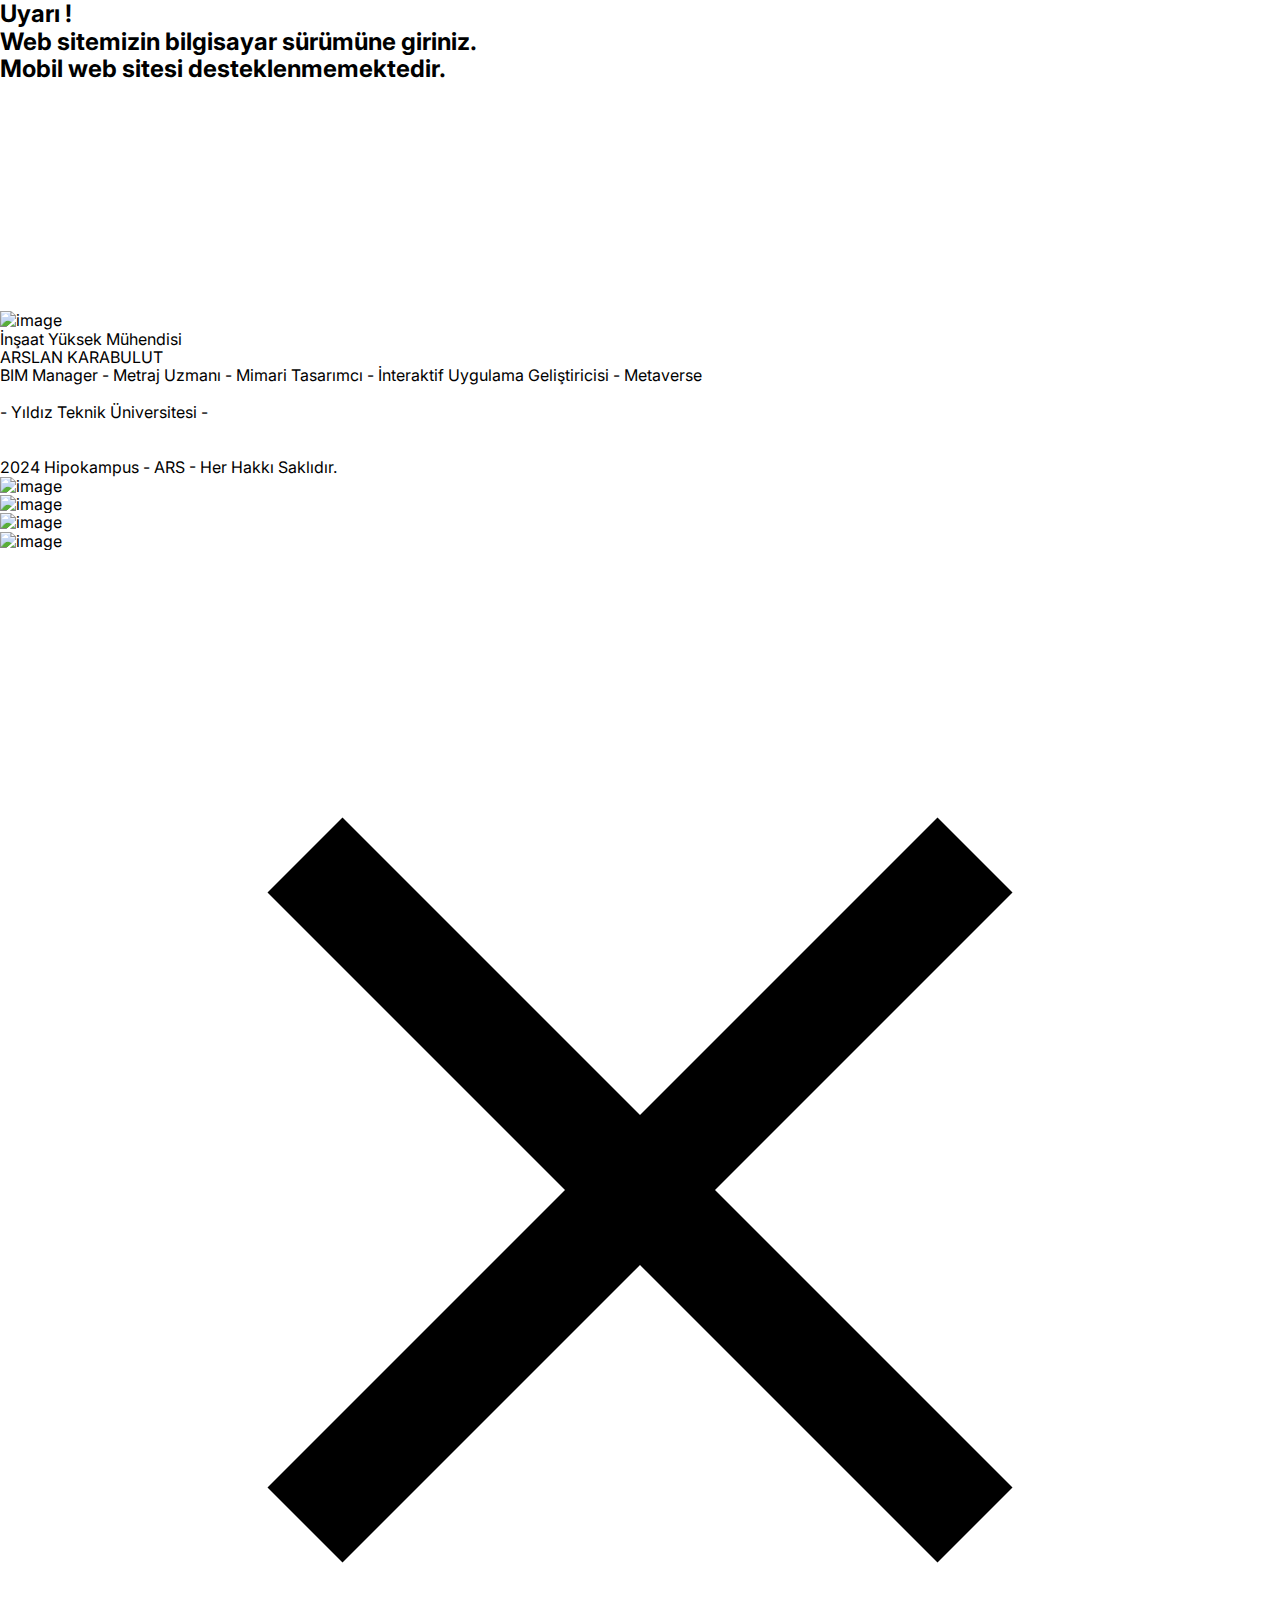
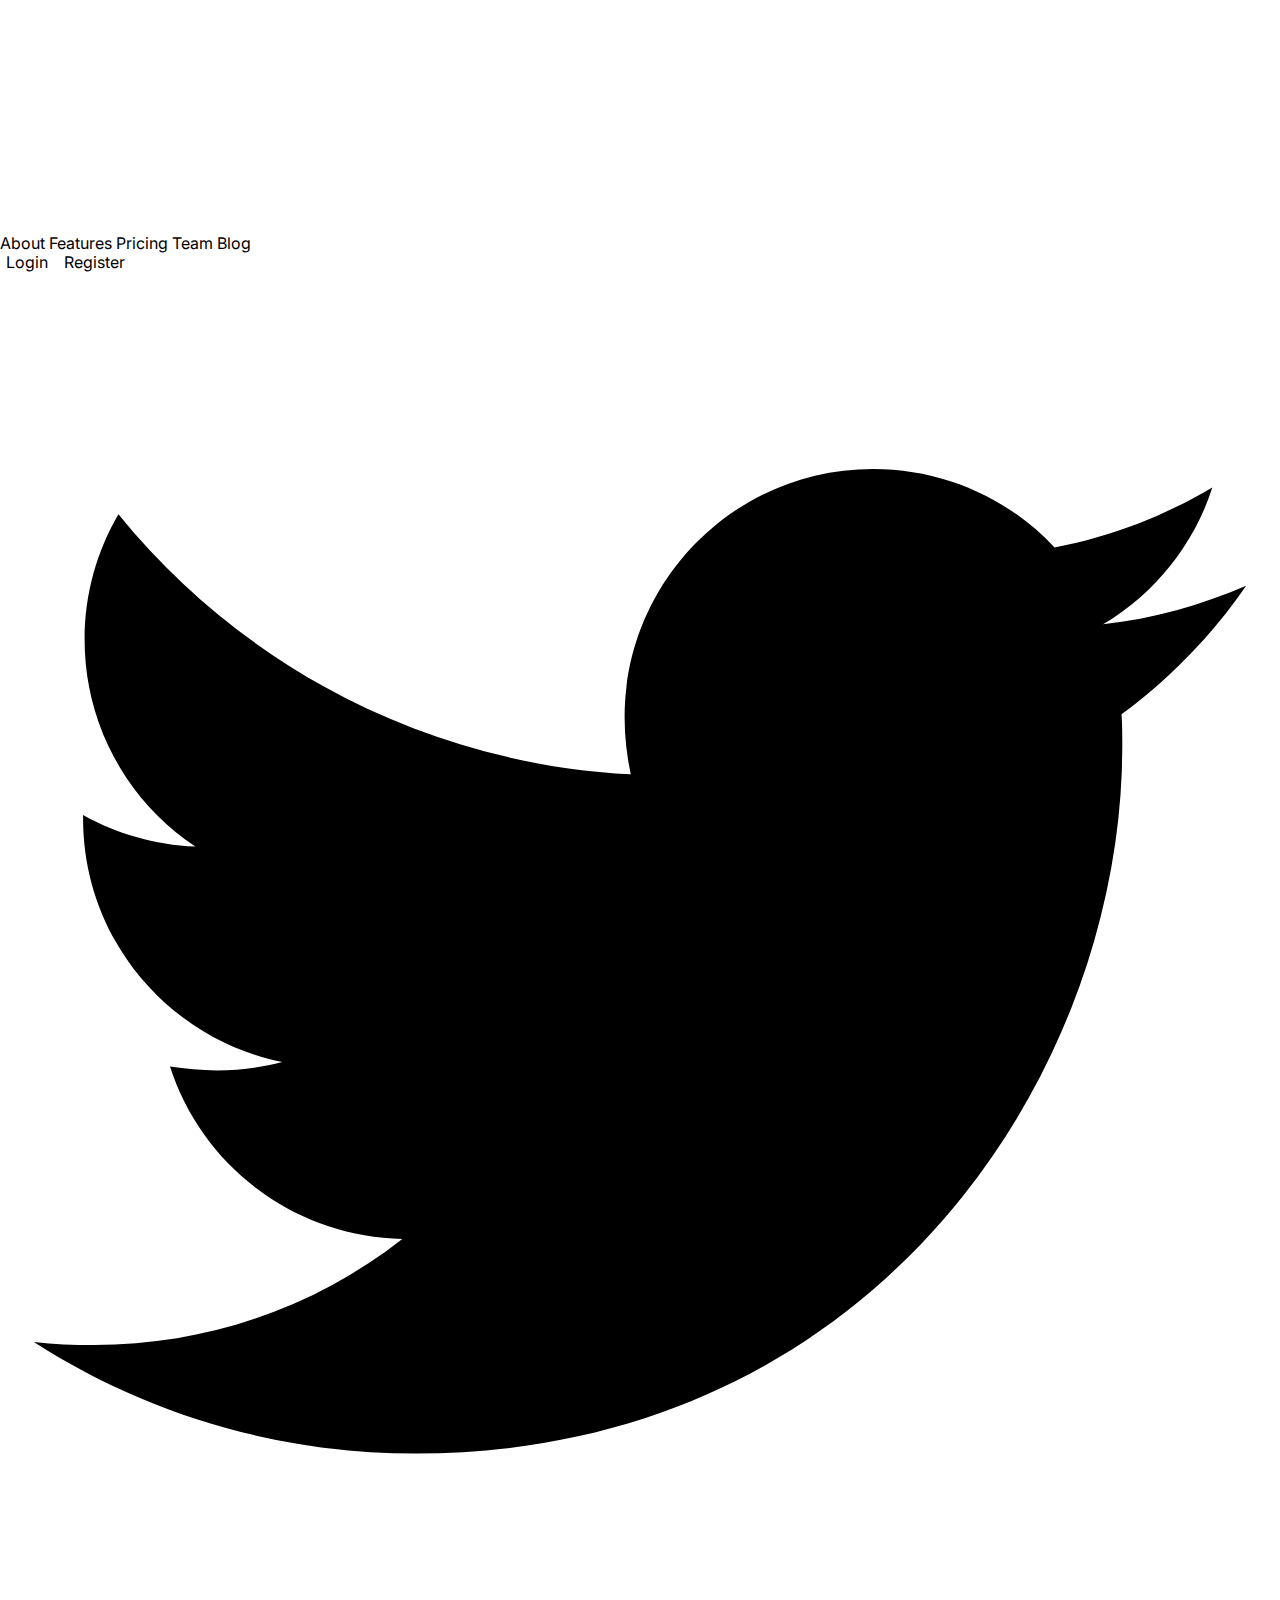
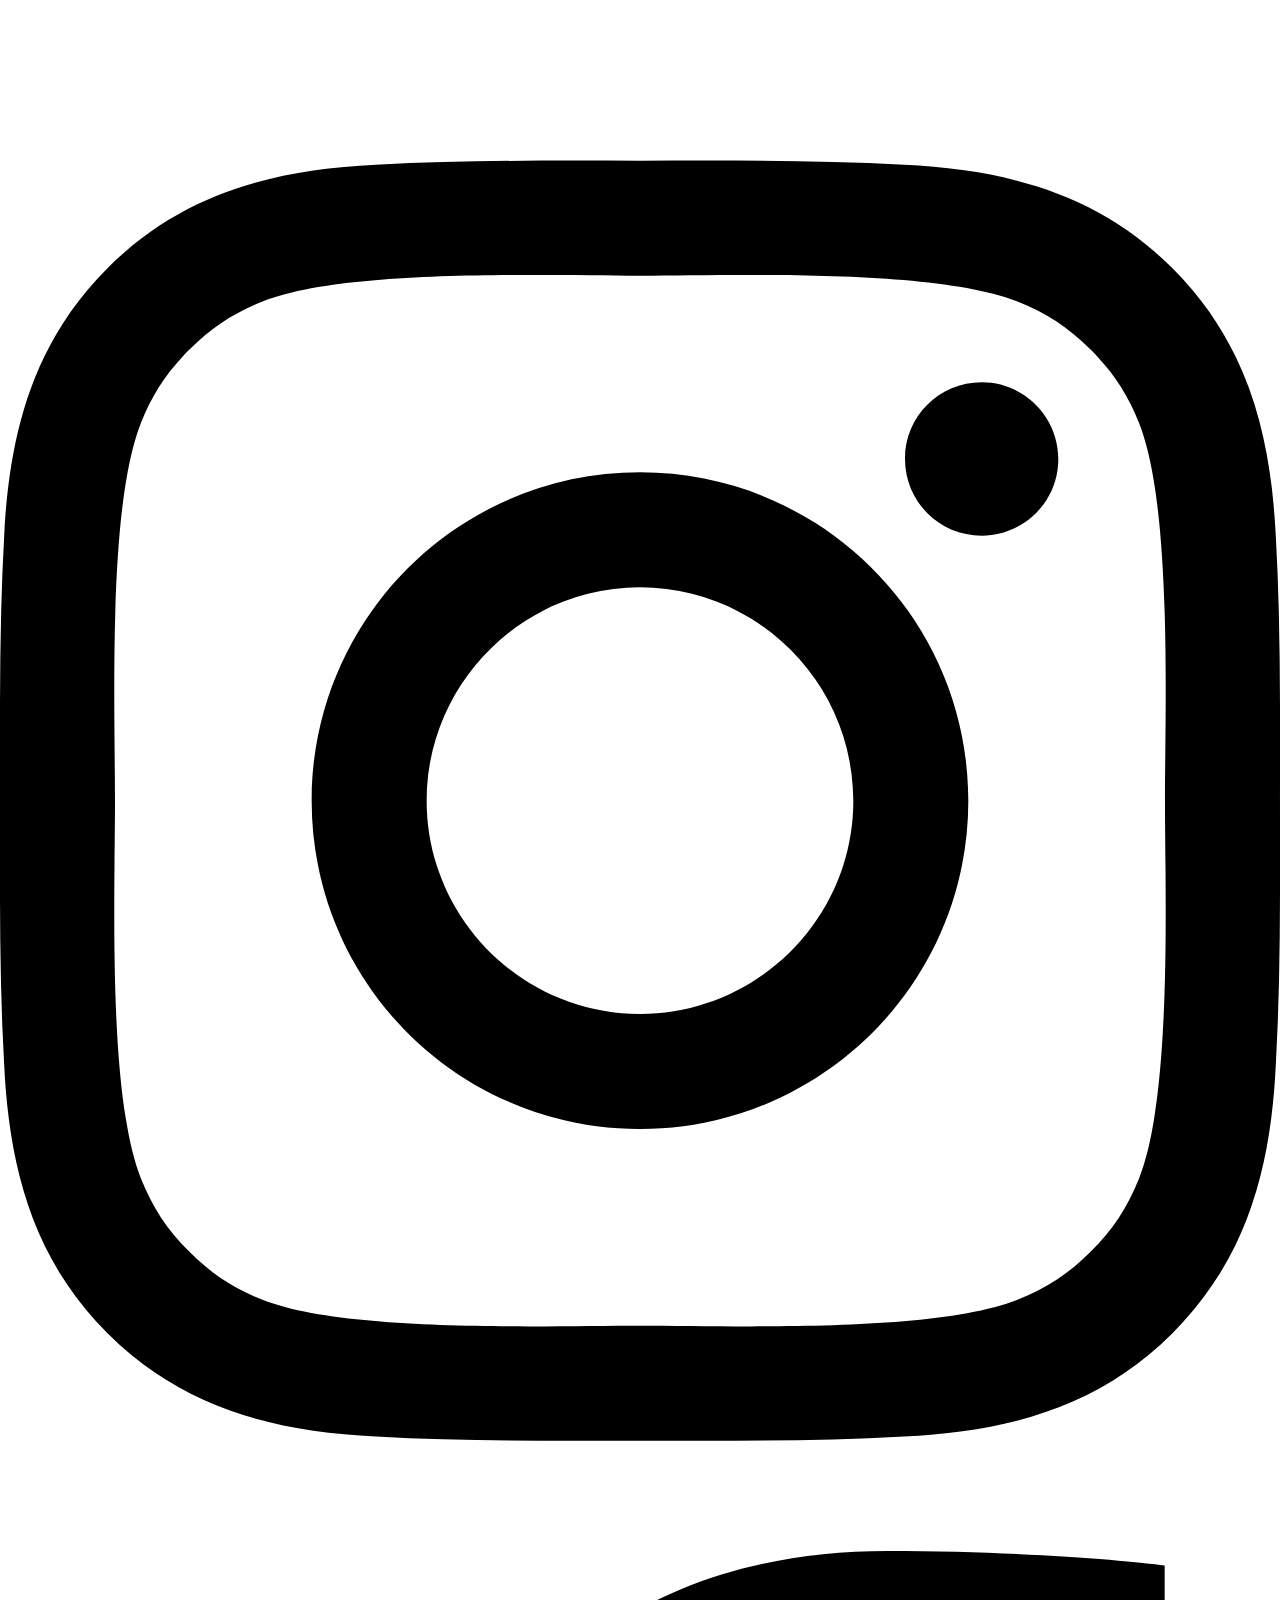
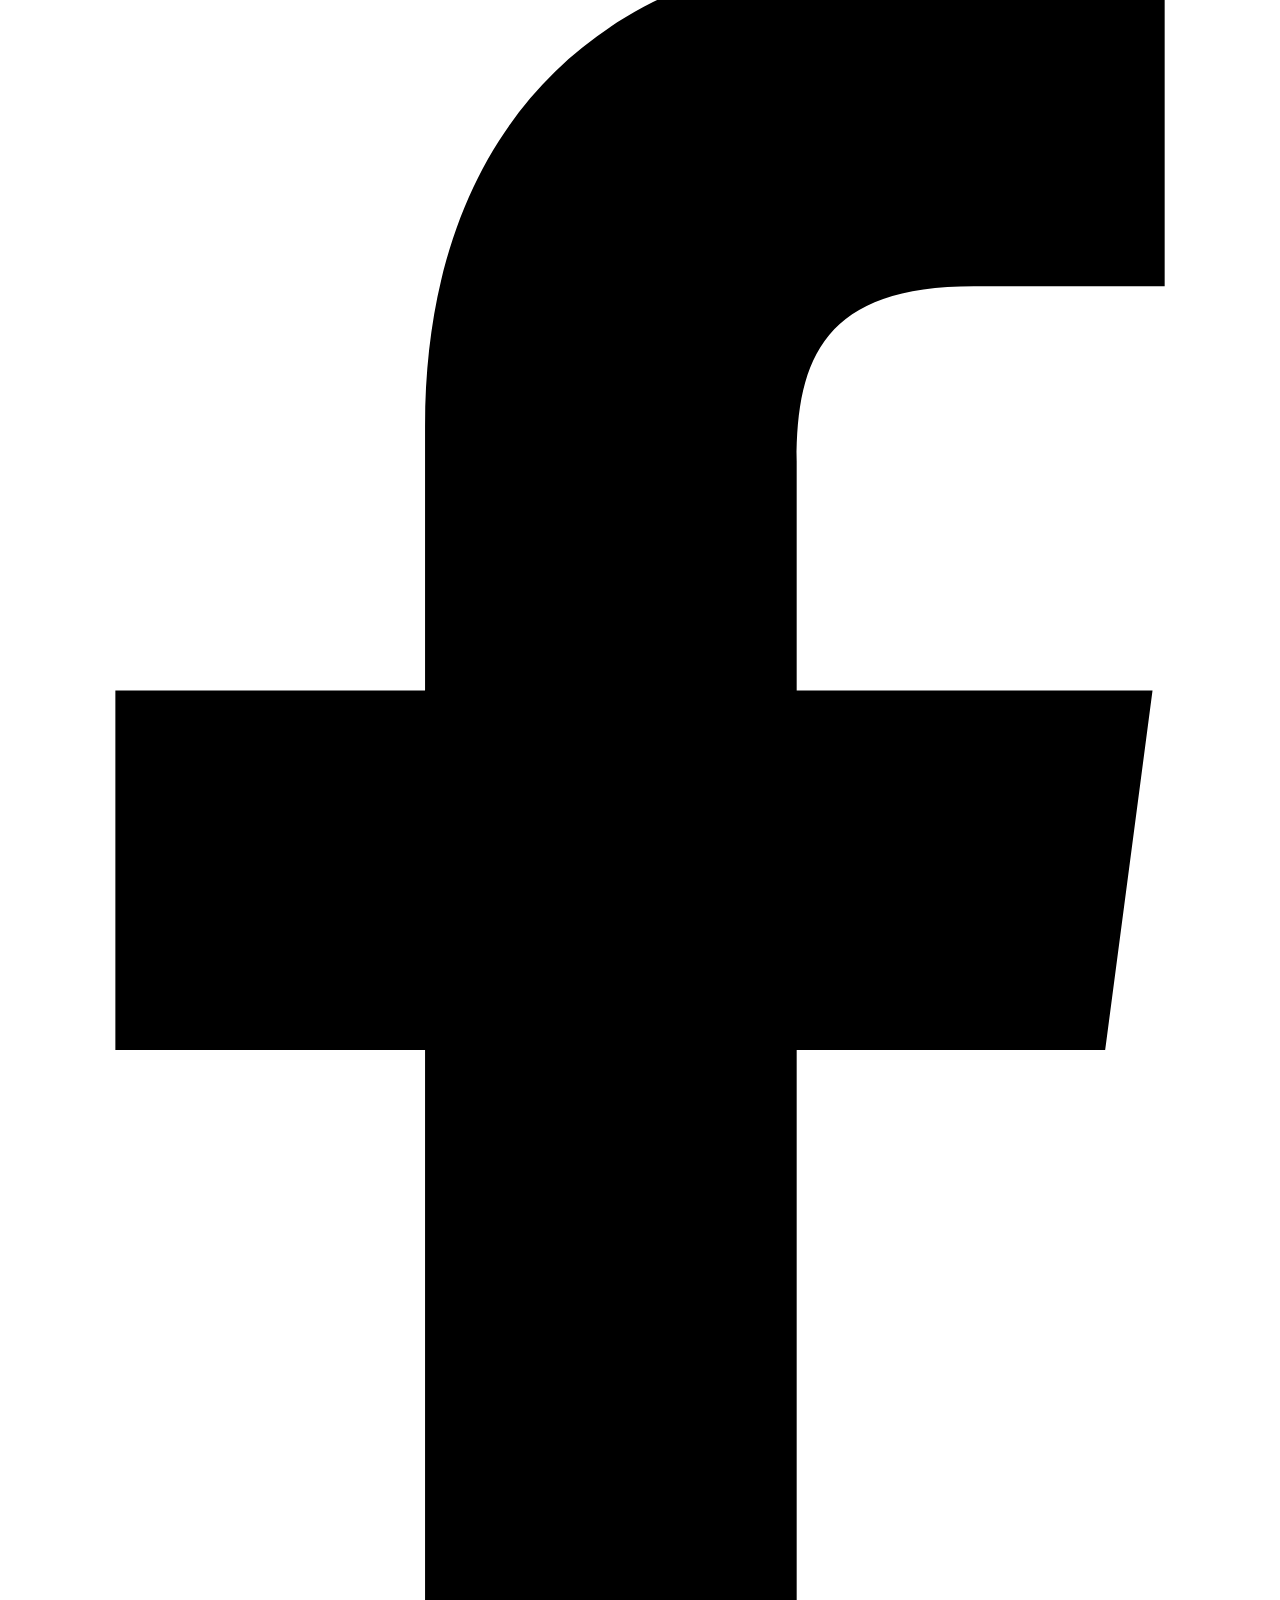
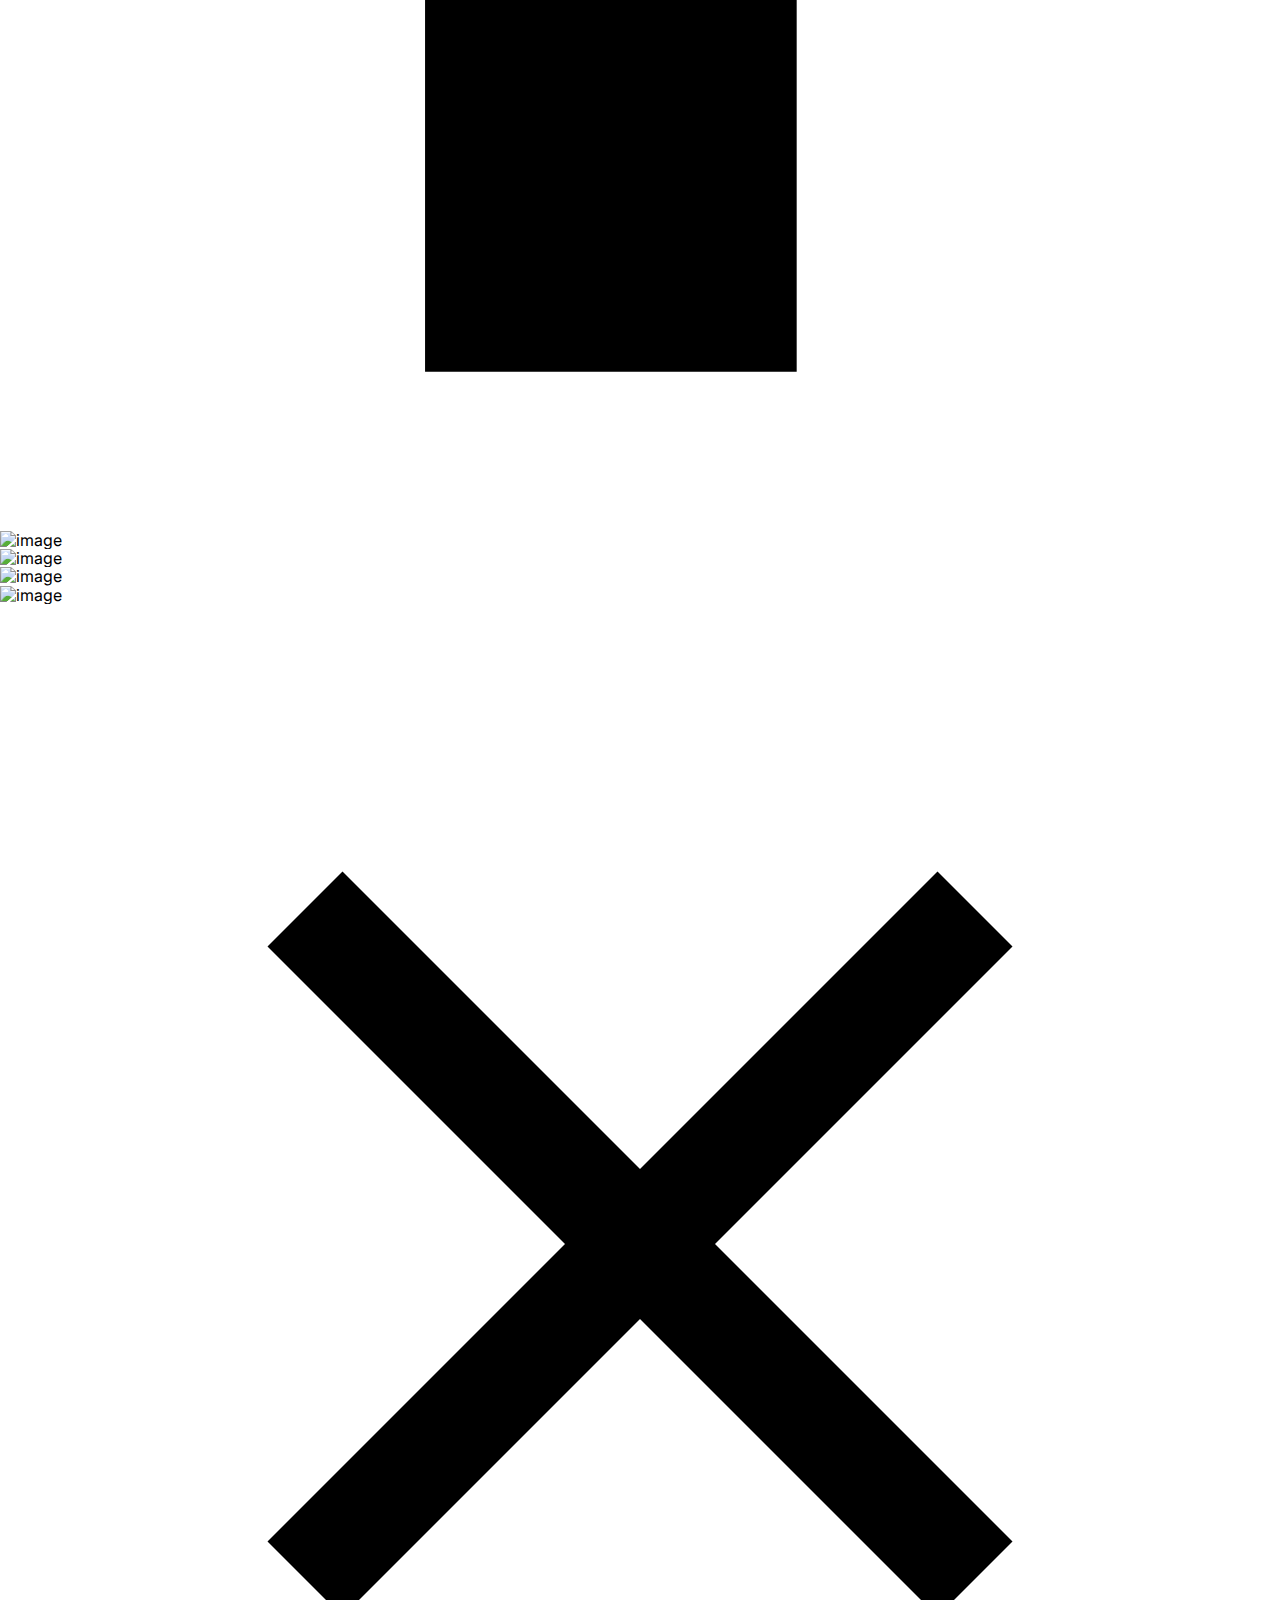
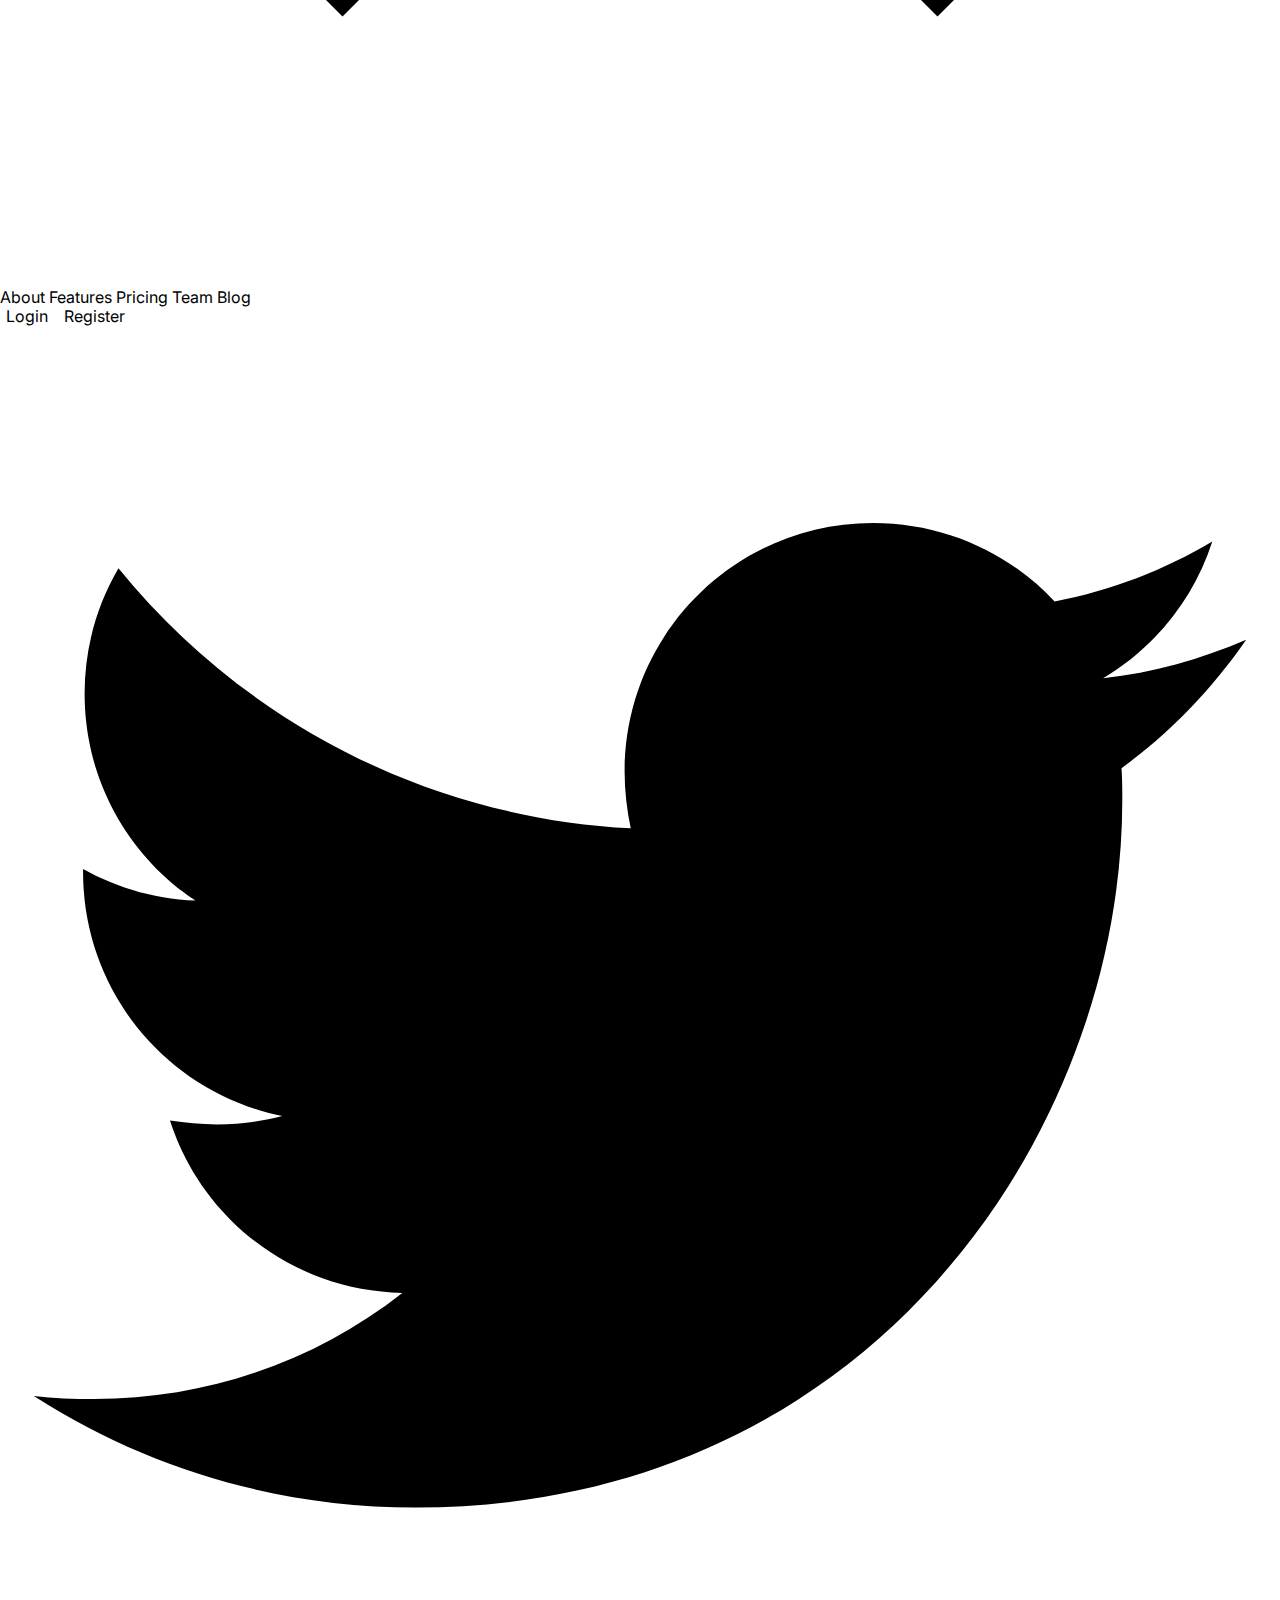
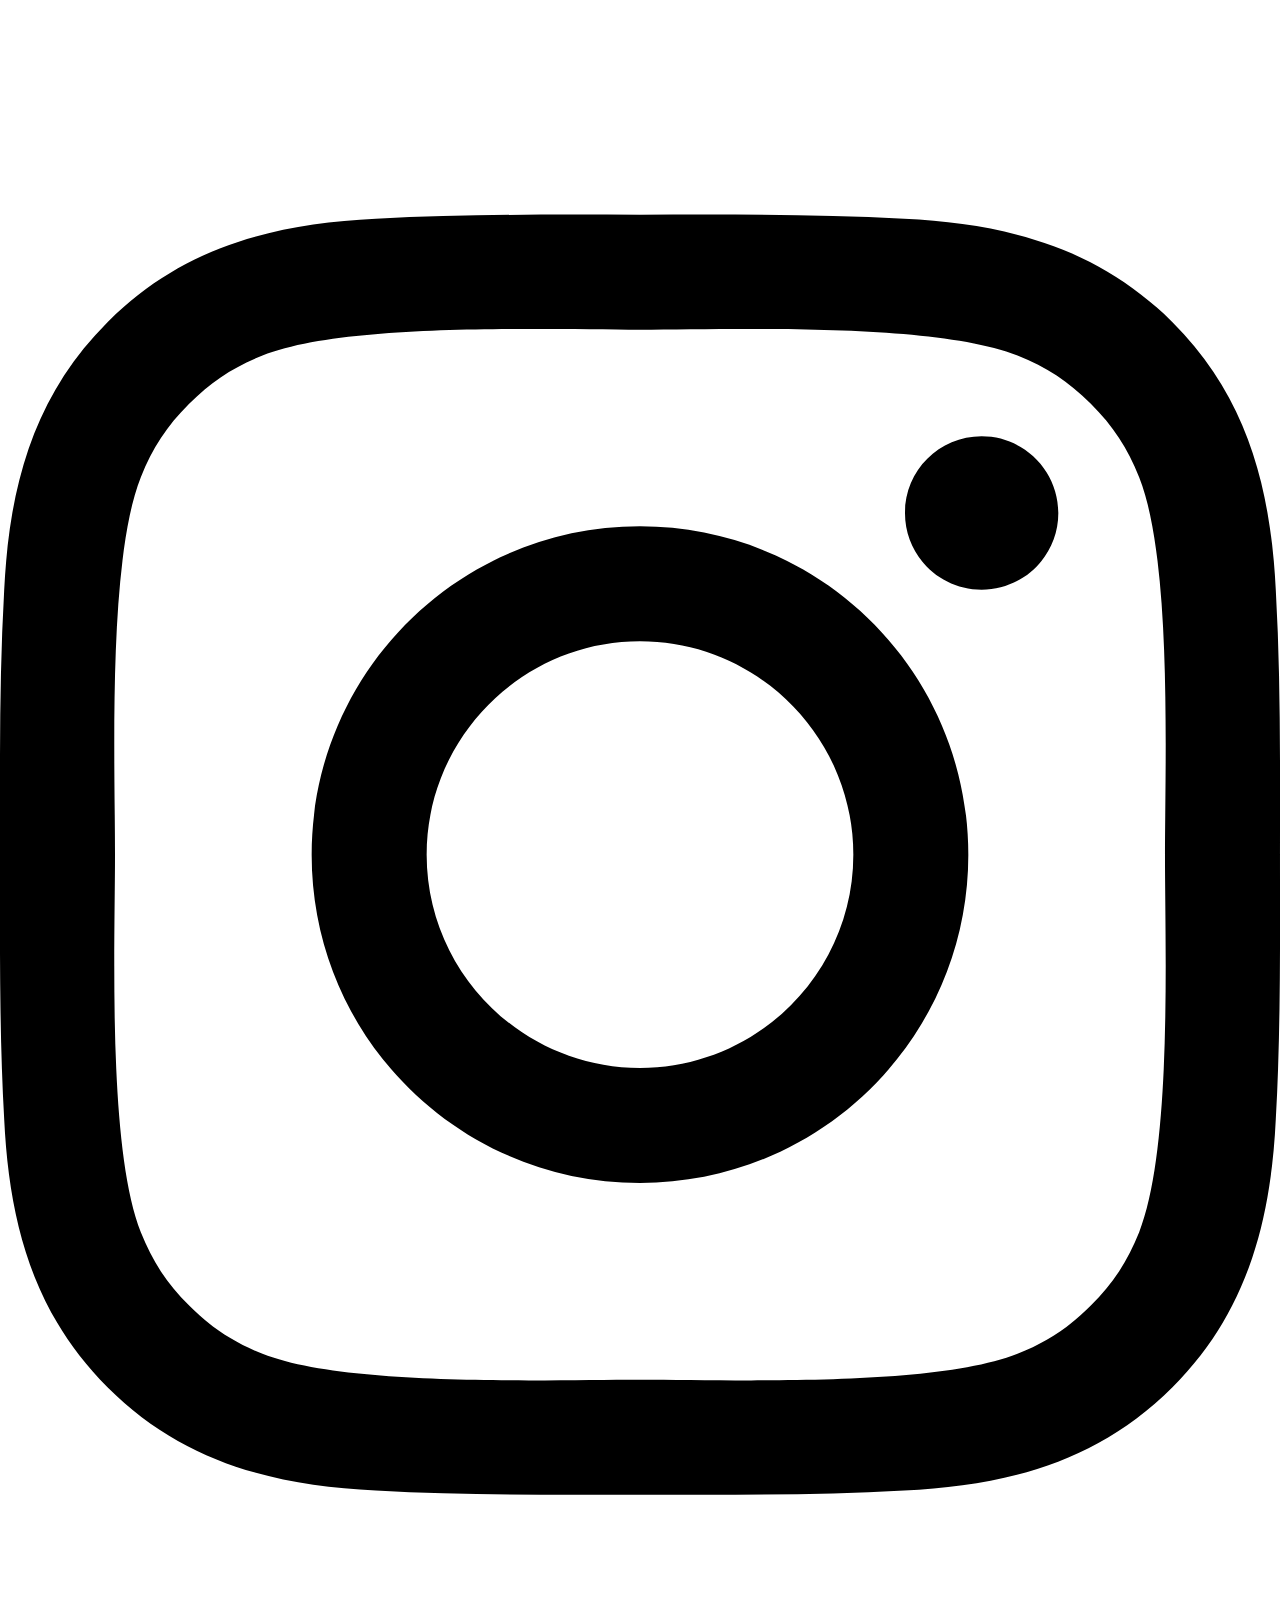
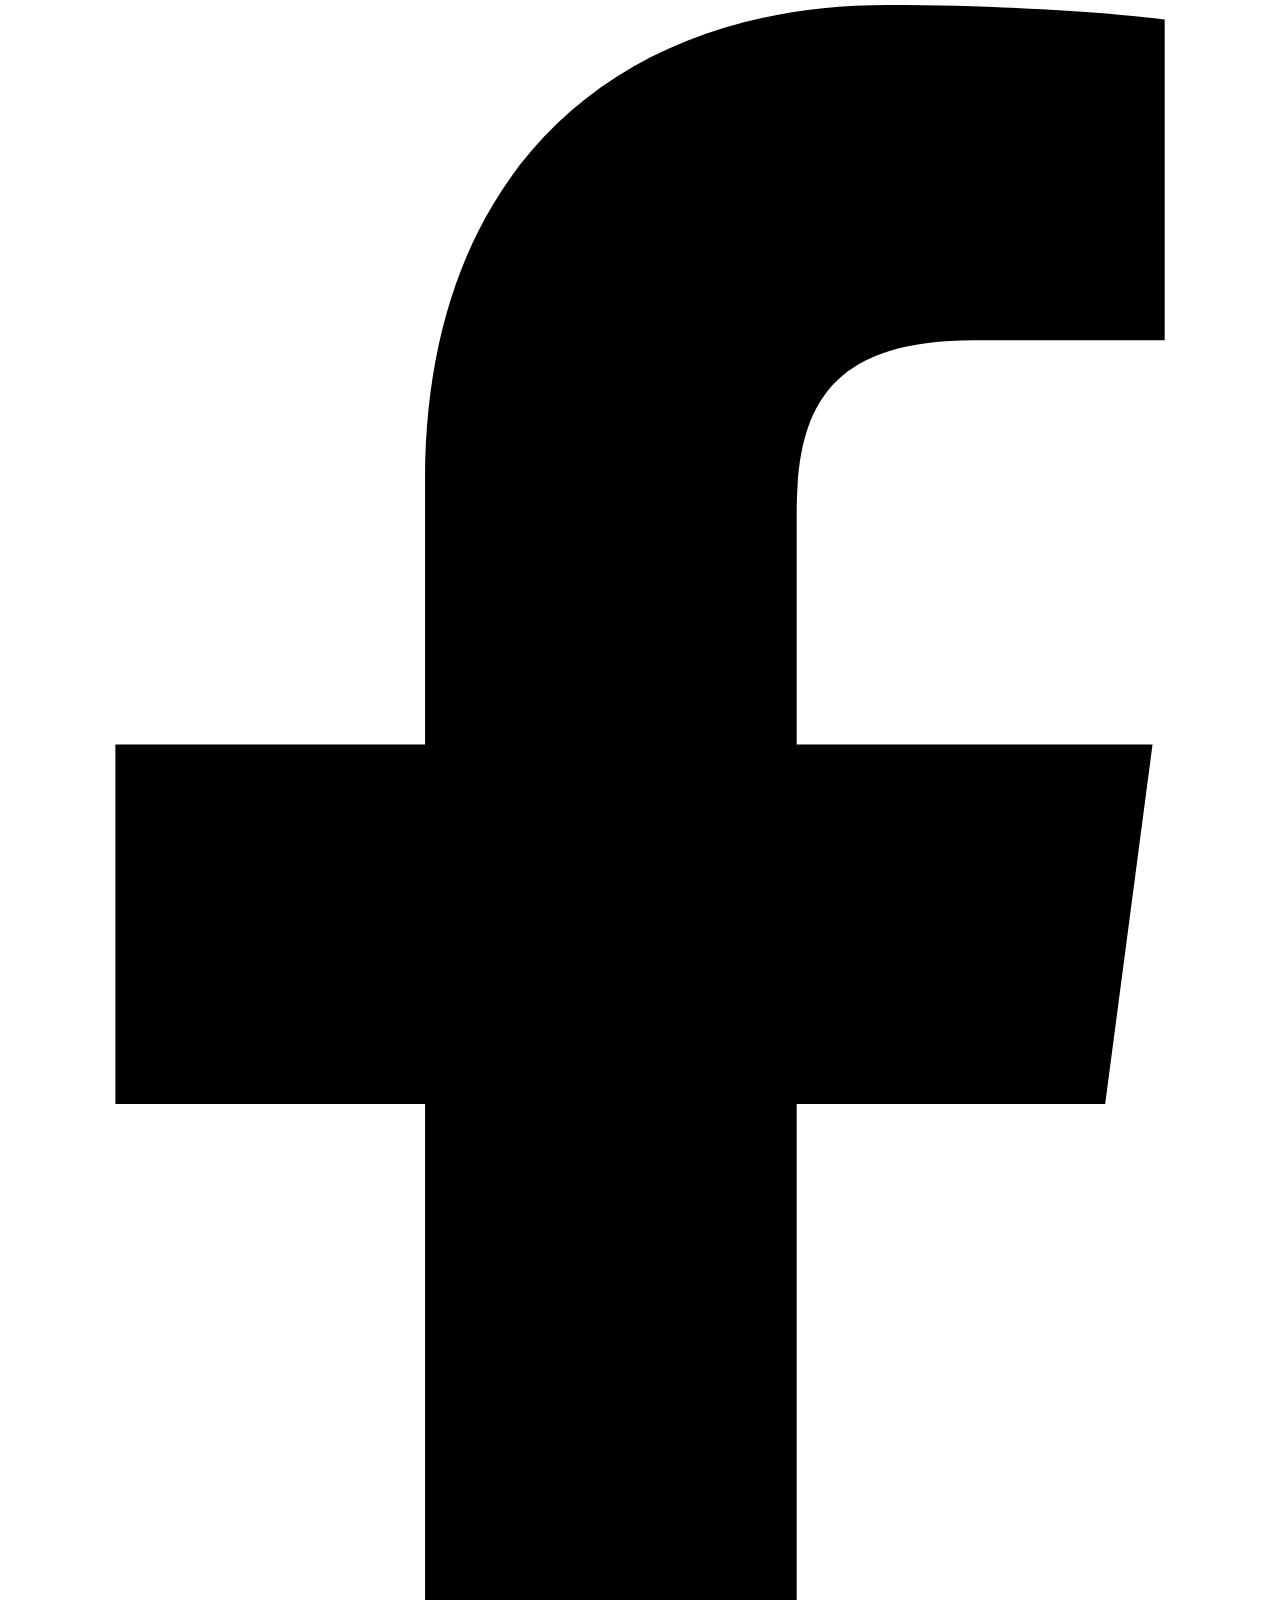
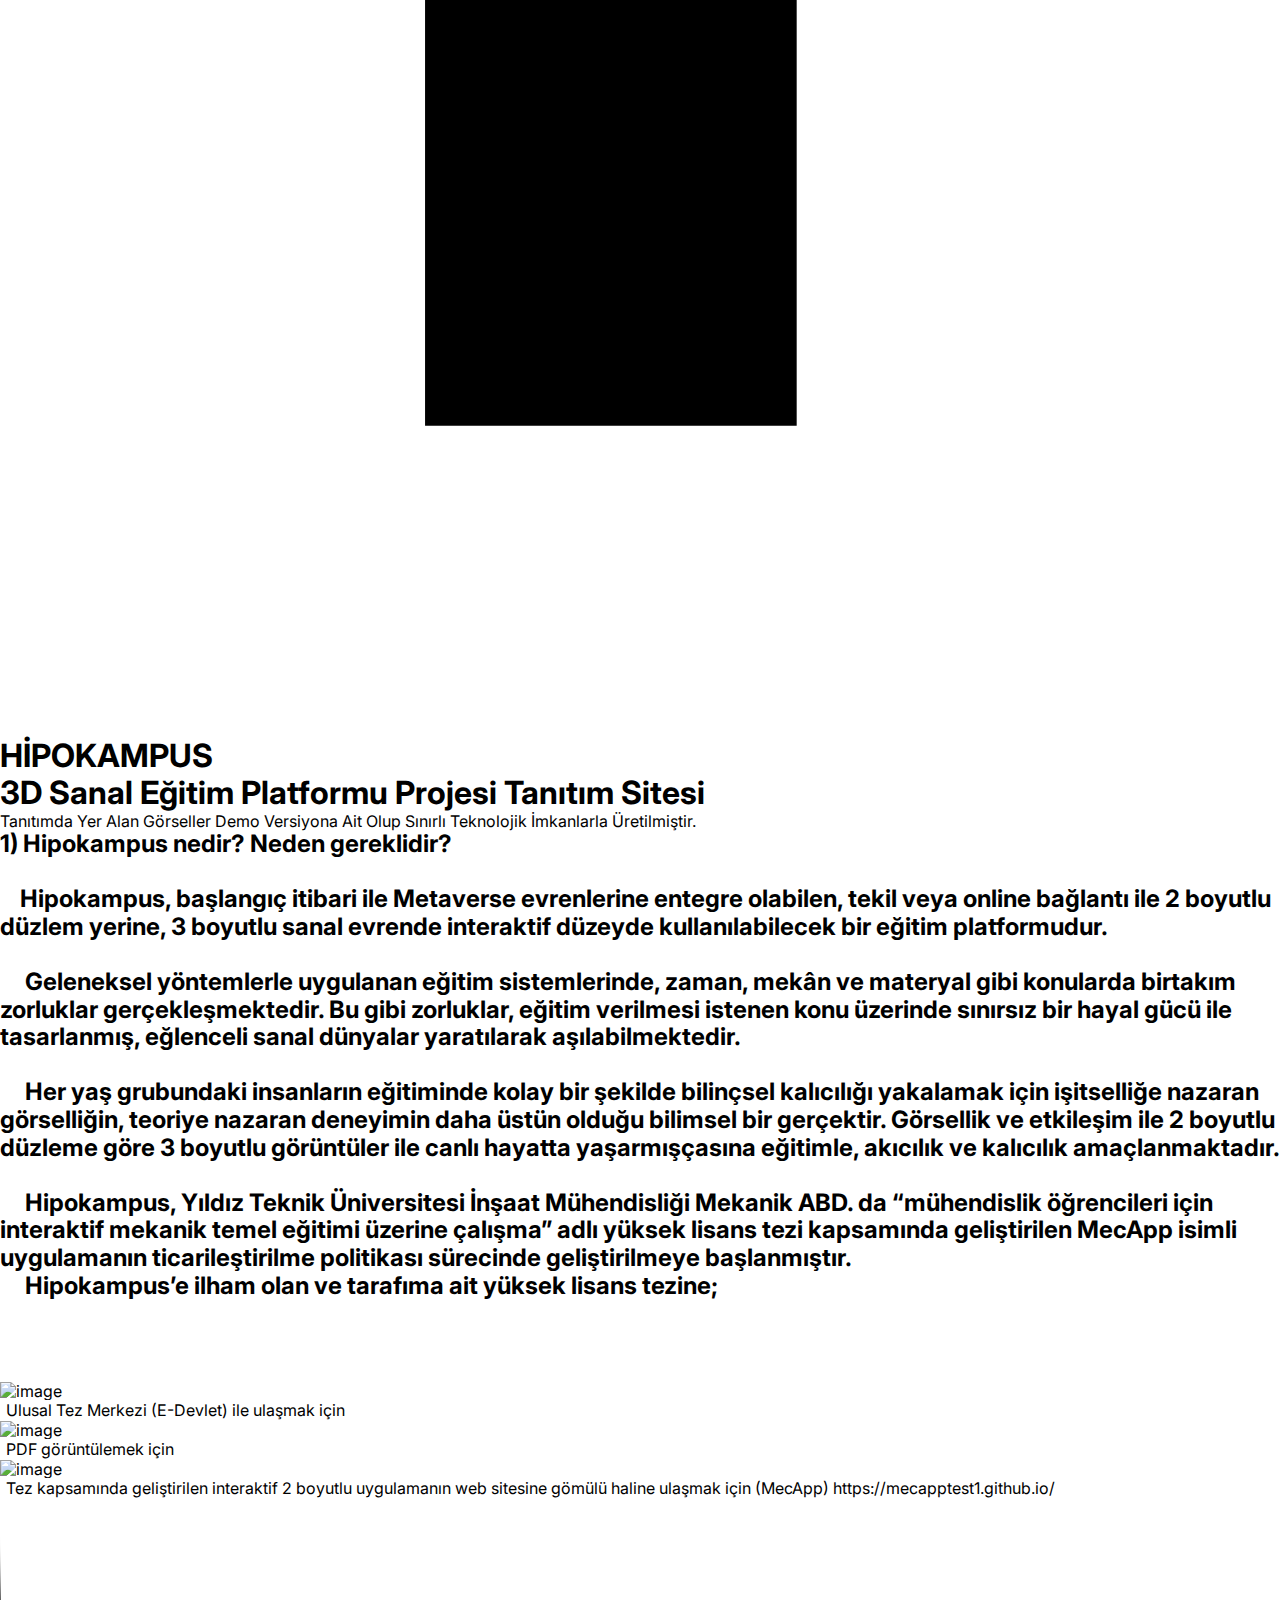
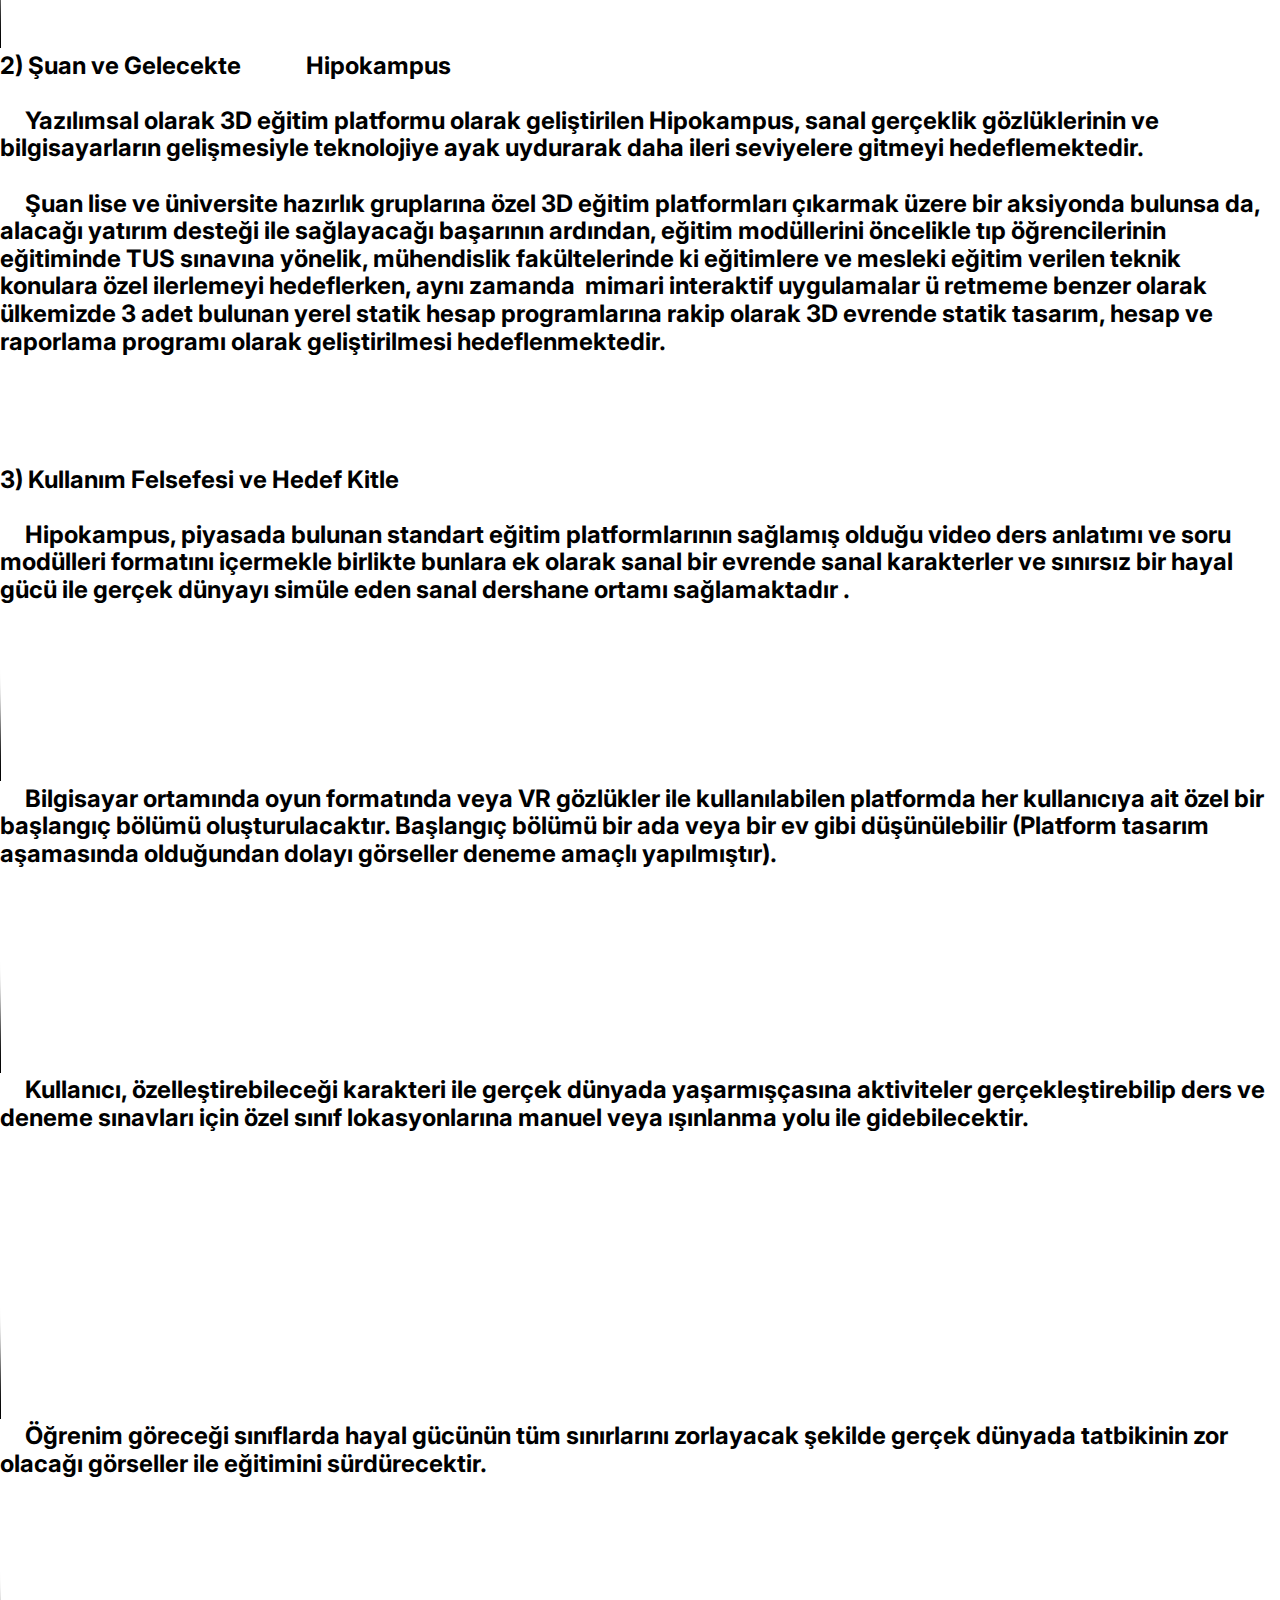
==== commit 67a0ef55: "Add files via upload" ====
--- a/index.html
+++ b/index.html
@@ -2,7 +2,7 @@
 <html lang="en">
   <head>
     <title>HİPOKAMPUS TANITIM SİTESİ</title>
-    <meta property="og:title" content="Togthr template" />
+    <meta property="og:title" content="Hipokampus" />
     <meta name="viewport" content="width=device-width, initial-scale=1.0" />
     <meta charset="utf-8" />
     <meta property="twitter:card" content="summary_large_image" />
@@ -73,33 +73,55 @@
             </span>
             <br class="home-text005" />
           </h2>
-          <video
-            src="public/demovideo.mp4"
-            loop="true"
+
+<!---İLK  VİDEO İÇİN KOYDUĞUN KOD. SES YÜZÜNDEN SORUNLUYDU. !
+          <video
+            src="01_Hipokampus Tanitim Videosu.mp4"
+            loop="false"
             muted="true"
-            poster="https://play.teleporthq.io/static/svg/videoposter.svg"
-            autoplay="true"
+            poster="tanitim-video-başlik.png"
+            autoplay="false"
             controls="true"
             class="home-video-moble1"
           ></video>
-          <video
-            src="public/demovideo.mp4"
-            loop="true"
-            muted="true"
-            poster="https://play.teleporthq.io/static/svg/videoposter.svg"
-            autoplay="true"
-            controls="true"
-            class="home-video-moble2"
-          ></video>
-          <video
-            src="public/demovideo.mp4"
-            loop="true"
-            muted="true"
-            poster="https://play.teleporthq.io/static/svg/videoposter.svg"
-            autoplay="true"
-            controls="true"
-            class="home-video-moble3"
-          ></video>
+
+          <script>
+            document.addEventListener("DOMContentLoaded", function() {
+              var video = document.getElementById("hipokampusVideo");
+              video.autoplay = false;
+              video.pause();
+            });
+          </script>
+-->
+
+<!--
+<video
+  id="hipokampusVideo"
+  src="01_Hipokampus Tanitim Videosu.mp4"
+  loop="false"
+  poster="tanitim-video-başlik.png"
+  controls="true"
+  class="home-video-moble1"
+  controlslist="nodownload"
+></video>
+
+<script>
+  document.addEventListener("DOMContentLoaded", function() {
+    var video = document.getElementById("hipokampusVideo");
+    video.autoplay = false;
+    video.pause();
+  });
+</script>  -->
+
+<section class="home-nediryoutubevideo2">
+  <iframe width="400" height="225" src="https://www.youtube.com/embed/HQU6qthvGO8?si=Tj1cs74qmhfkaE27" title="YouTube video player" frameborder="0" allow="accelerometer; autoplay; clipboard-write; encrypted-media; gyroscope; picture-in-picture; web-share" referrerpolicy="strict-origin-when-cross-origin" allowfullscreen></iframe>
+</section>
+
+
+
+
+          
+          
           <div class="home-branding">
             <div class="home-container01">
               <a
@@ -347,6 +369,8 @@
             </div>
           </div>
         </section>
+
+
         <section class="home-nedir1">
           <h2 class="home-caption02">
             <span class="home-text025">
@@ -560,6 +584,7 @@
             <br class="home-text078" />
           </h2>
         </section>
+        
         <section class="home-nedir32">
           <video
             src="video3.mp4"
@@ -990,8 +1015,49 @@
             <br class="home-text174" />
             <span class="home-text175"></span>
             <br class="home-text176" />
-          </h2>
-        </section>
+          </h2> 
+        </section>
+
+                                     -YENİ EKLENEN CONTAİNER BAŞLANGIC- ->
+
+        <section class="home-nediryoutubevideo"> 
+          <iframe width="840" height="472,5" src="https://www.youtube.com/embed/HQU6qthvGO8?si=Tj1cs74qmhfkaE27" title="YouTube video player" frameborder="0" allow="accelerometer; autoplay; clipboard-write; encrypted-media; gyroscope; picture-in-picture; web-share" referrerpolicy="strict-origin-when-cross-origin" allowfullscreen></iframe>
+        </section> 
+        
+                                     <!--YENİ EKLENEN CONTAİNER SONU-->
+
+                             <!--   <video
+                                     id="hipokampusVideo"
+                                     src="01_Hipokampus Tanitim Videosu.mp4"
+                                     loop="false"
+                                     poster="tanitim-video-başlik.png"
+                                     controls="true"
+                                     class="home-video-PCYOUTUBE1 specific-video"
+                                     controlslist="nodownload"
+                                   ></video>
+                                   
+                               -->    
+
+                                   <!--
+                                   <script>
+                                     document.addEventListener("DOMContentLoaded", function() {
+                                       var video = document.getElementById("hipokampusVideo");
+                                       video.autoplay = false;
+                                       video.pause();
+                                     });
+                                   </script>         
+
+                                   <video
+                                   src="video11.mp4"
+                                   loop="true"
+                                   muted="true"
+                                   poster="https://play.teleporthq.io/static/svg/videoposter.svg"
+                                   autoplay="true"
+                                   controls="true"
+                                   class="home-video11"
+                                 ></video>             -->       
+
+
         <div class="home-footer">
           <div class="home-content">
             <div class="home-main">
@@ -1079,7 +1145,7 @@
                   </div>
                 </a>
                 <a
-                  href="https://www.instagram.com/arslankarabulut.34/"
+                  href="https://www.instagram.com/arslankarabulutt/"
                   target="_blank"
                   rel="noreferrer noopener"
                   class="home-link08"
@@ -1090,7 +1156,7 @@
                       src="public/instagram1-200h-200h.jpg"
                       class="home-image-linkedin3"
                     />
-                    <span class="home-text193">@arslankarabulut.34</span>
+                    <span class="home-text193">@arslankarabulutt</span>
                   </div>
                 </a>
                 <a
@@ -1180,6 +1246,20 @@
               <button data-role="scroll-top" class="home-button button">
                 <img alt="image" src="public/arrow.svg" class="home-image5" />
               </button>
+                                        <!--JAVA KODU--> <!--buton ile yukarı tasinma-->
+              <script>
+                document.addEventListener('DOMContentLoaded', function () {
+                  const scrollTopButton = document.querySelector('[data-role="scroll-top"]');
+                  
+                  scrollTopButton.addEventListener('click', function () {
+                    window.scrollTo({
+                      top: 0,
+                      behavior: 'smooth' // Sayfayı yumuşak bir şekilde kaydırır
+                    });
+                  });
+                });
+              </script>
+              
             </div>
           </div>
         </div>
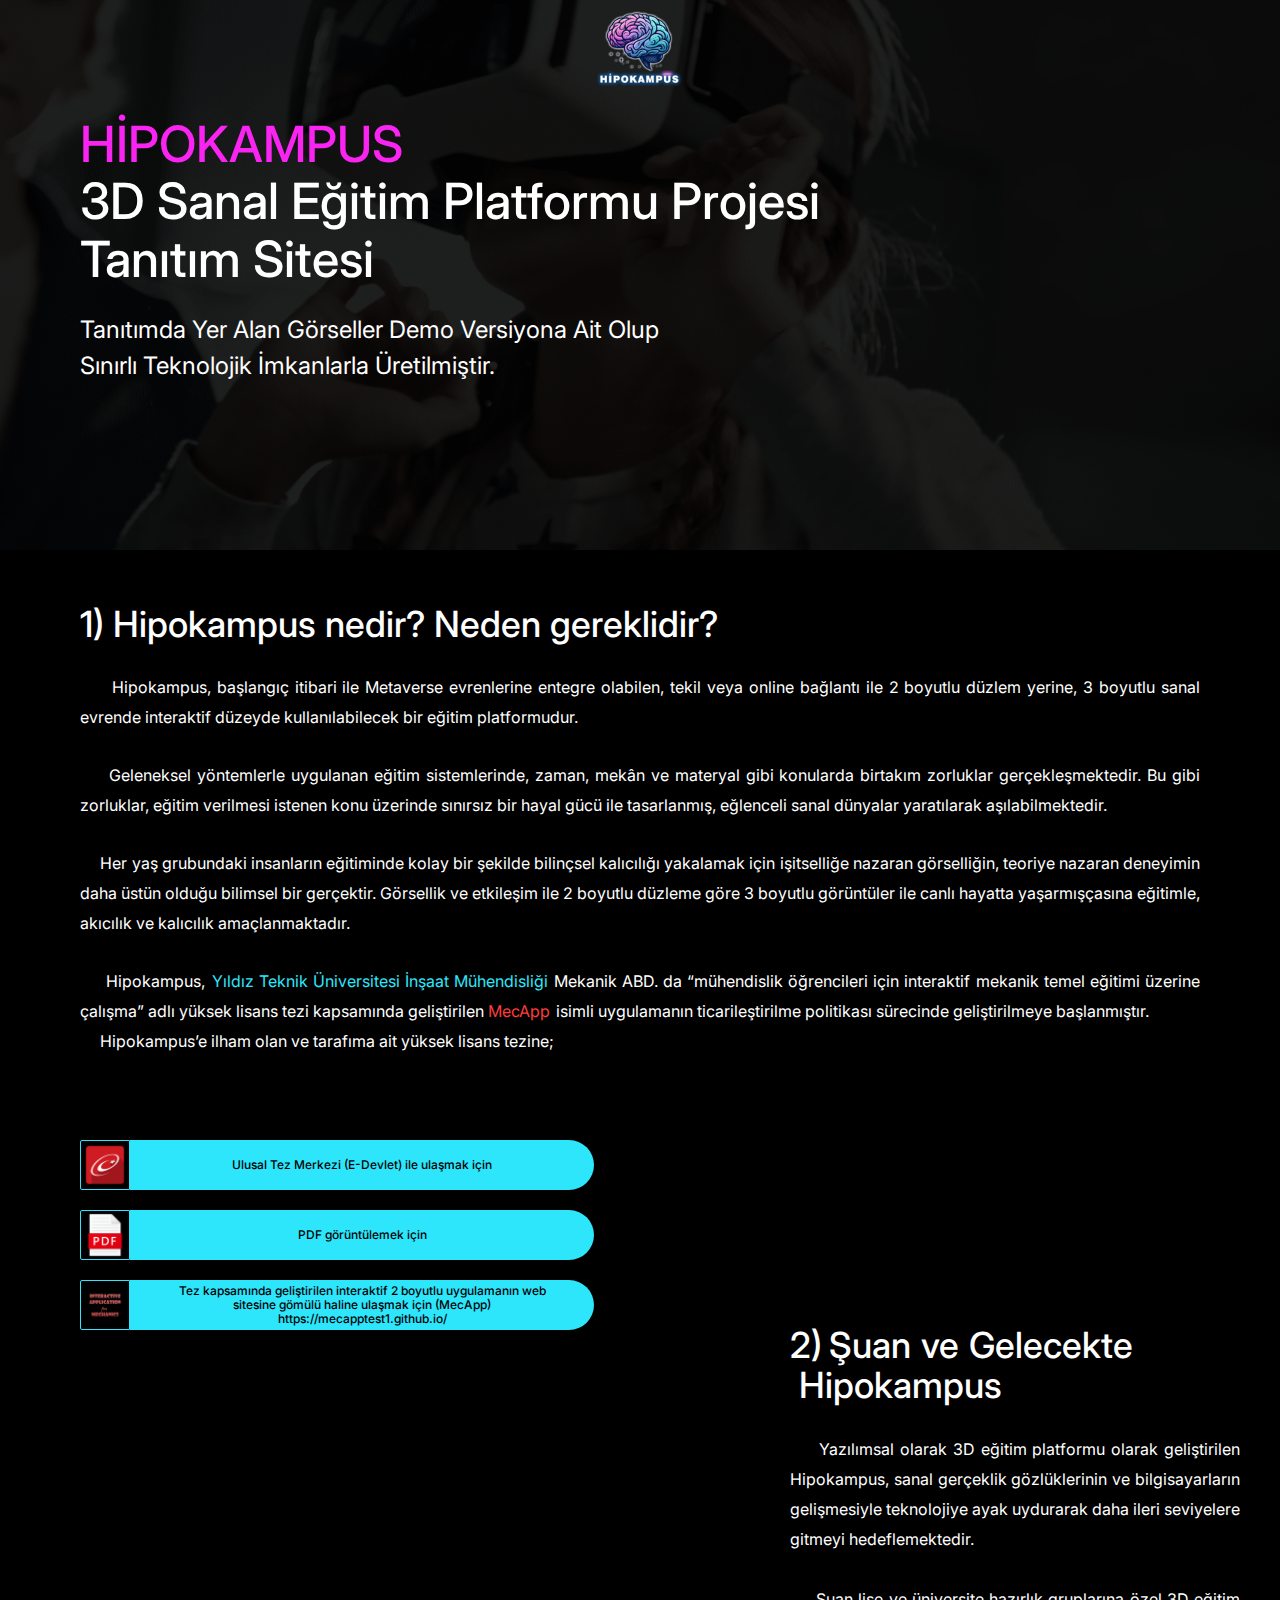
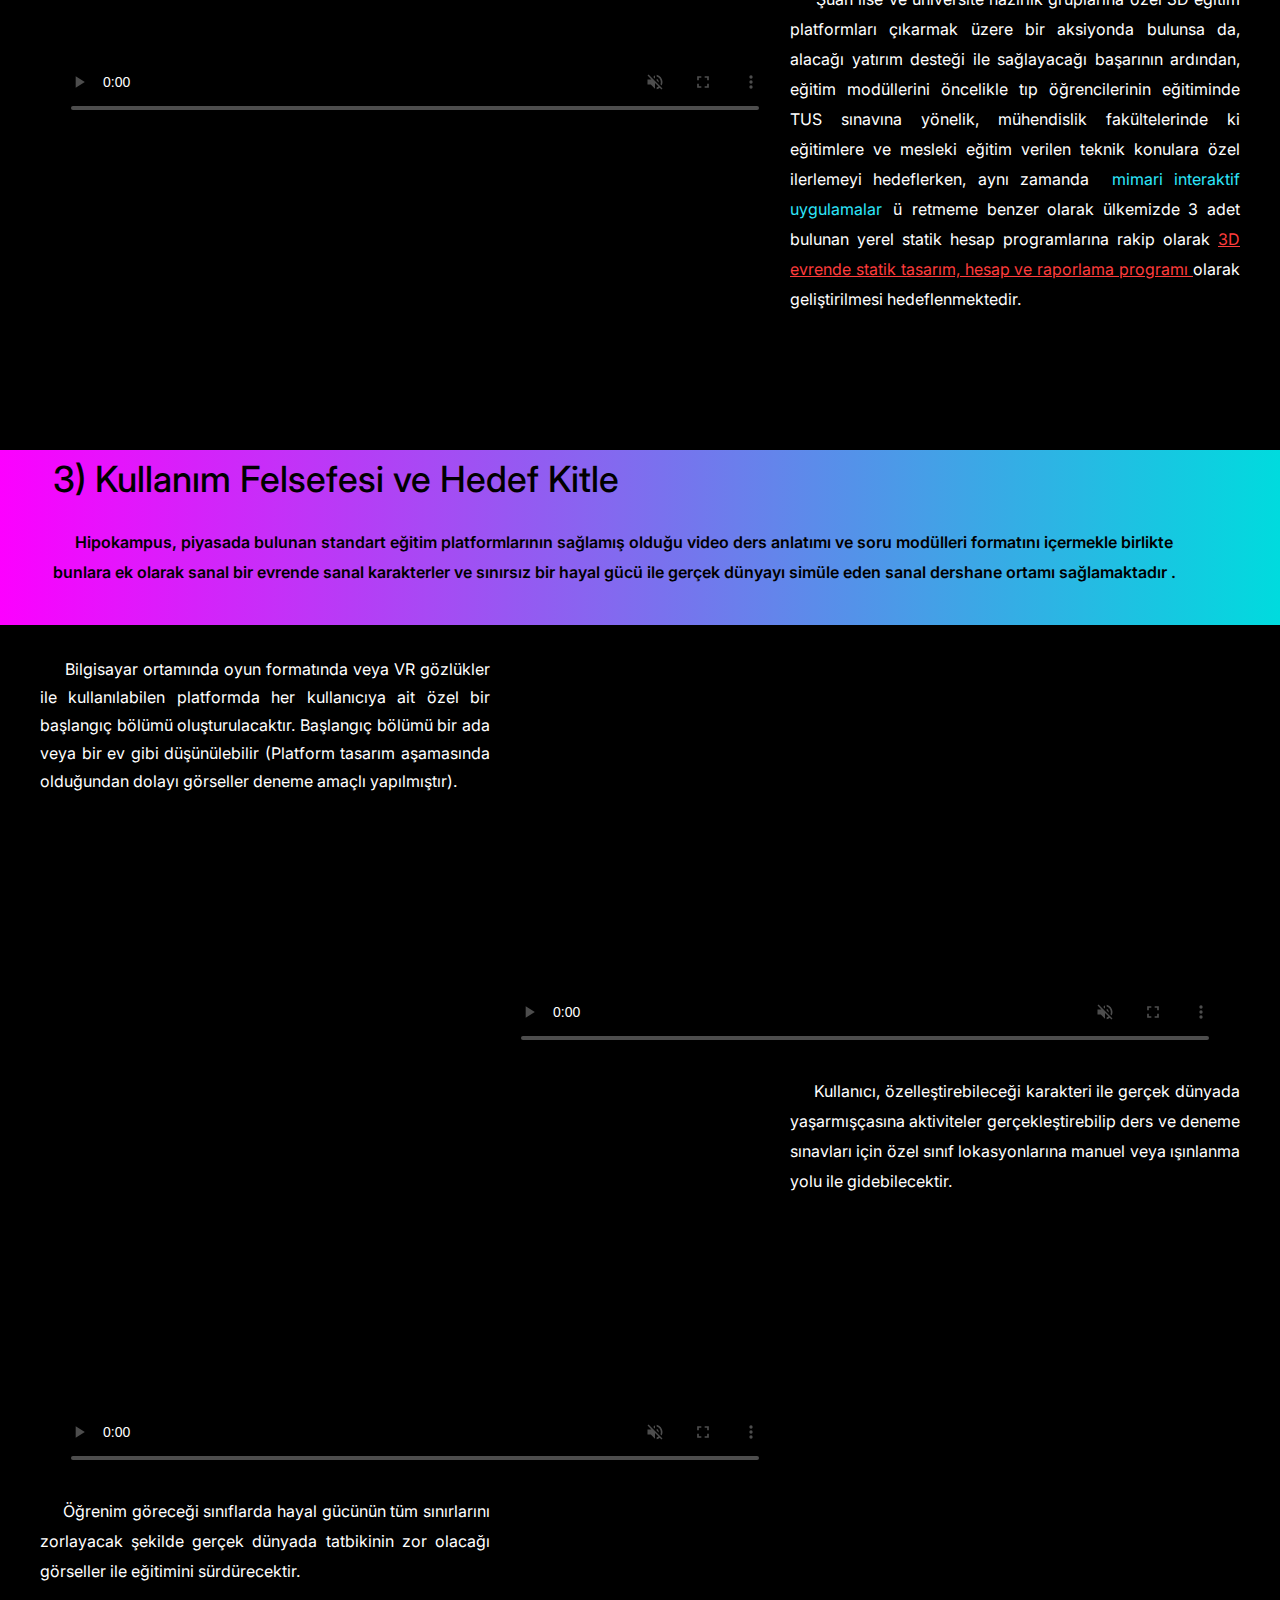
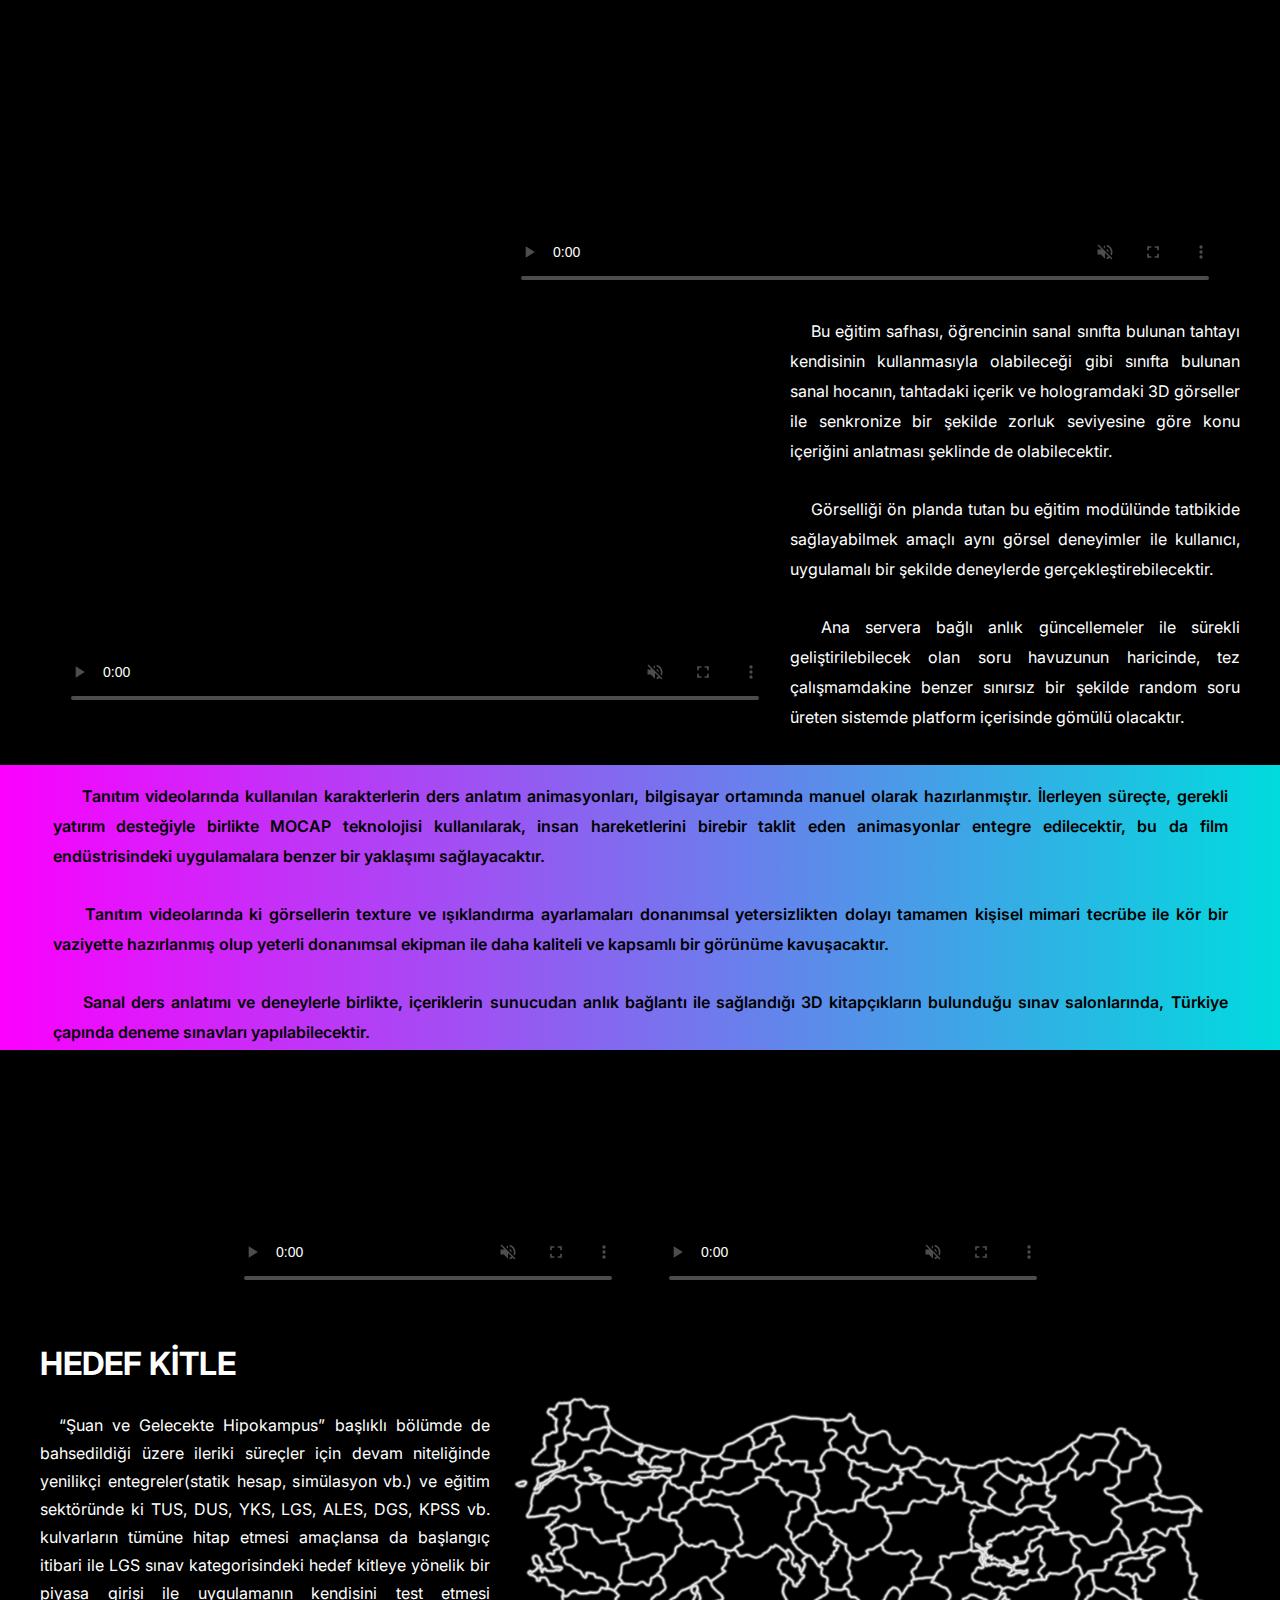
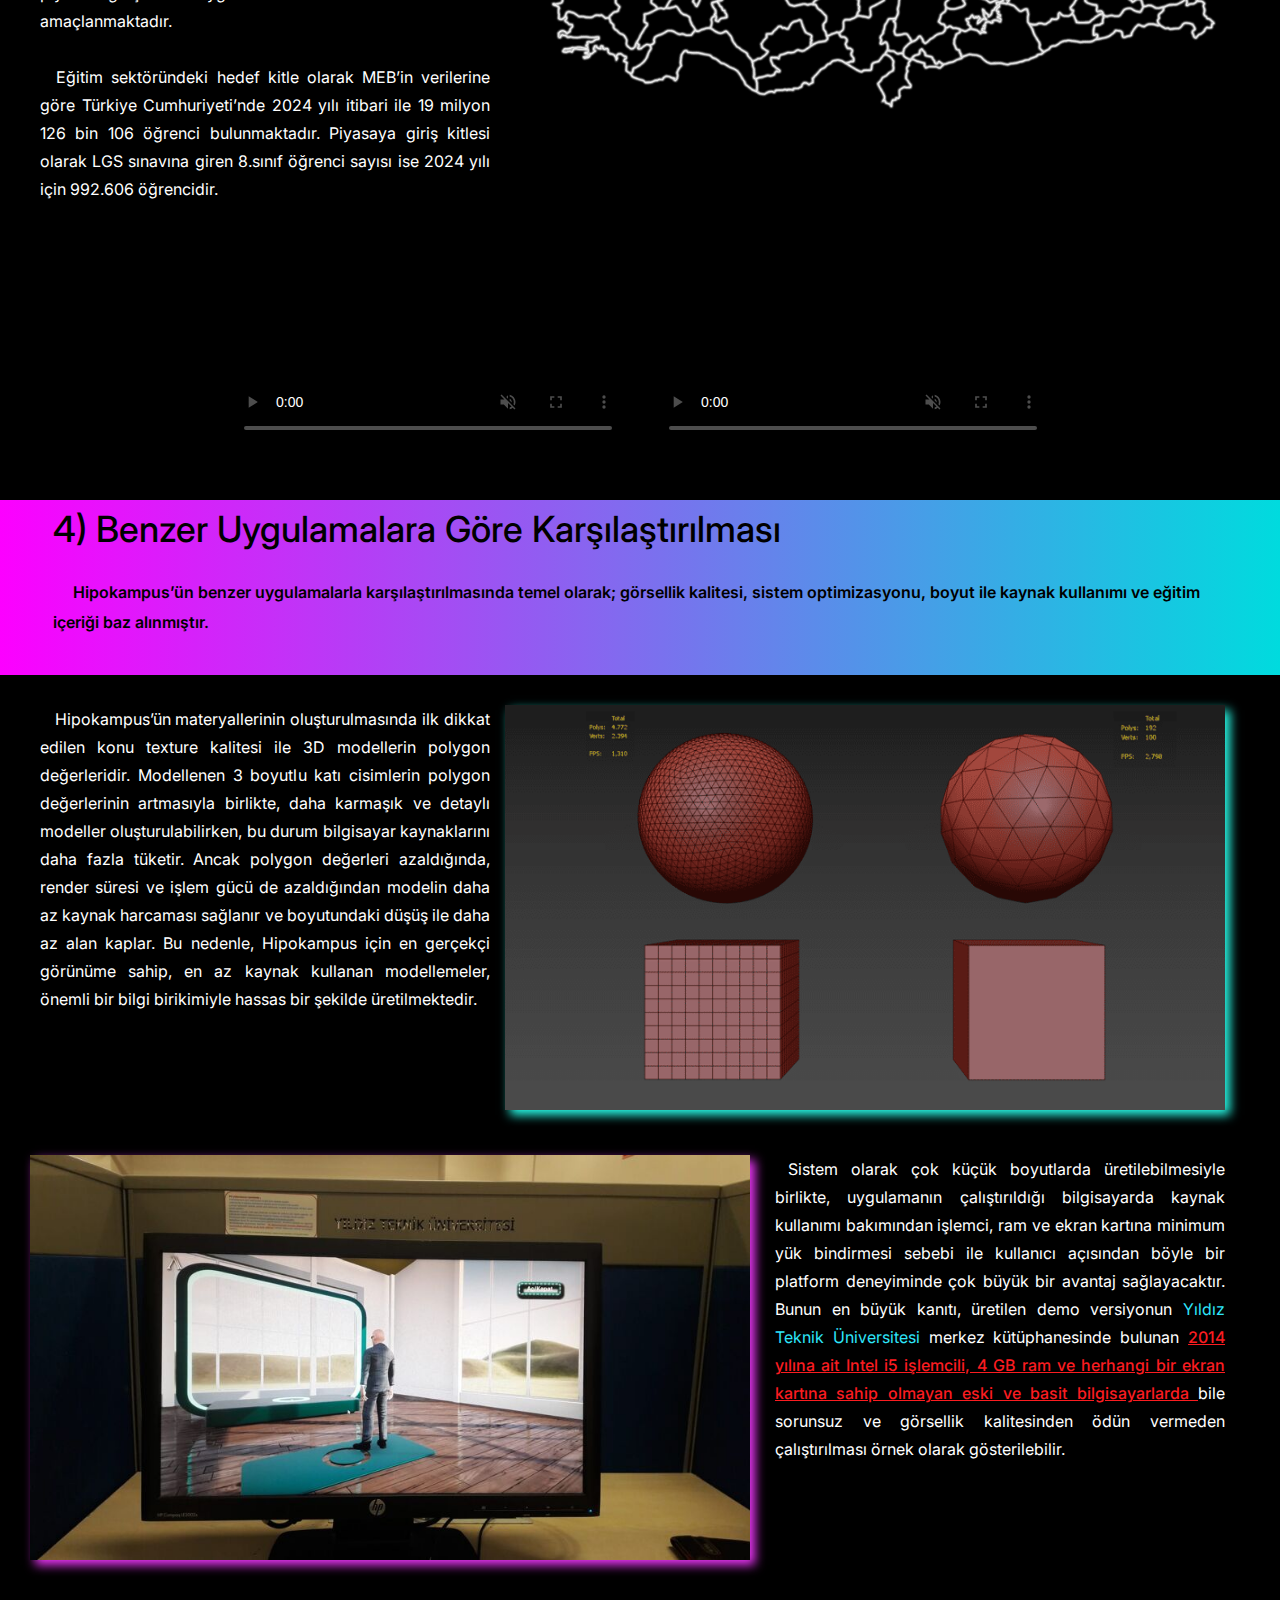
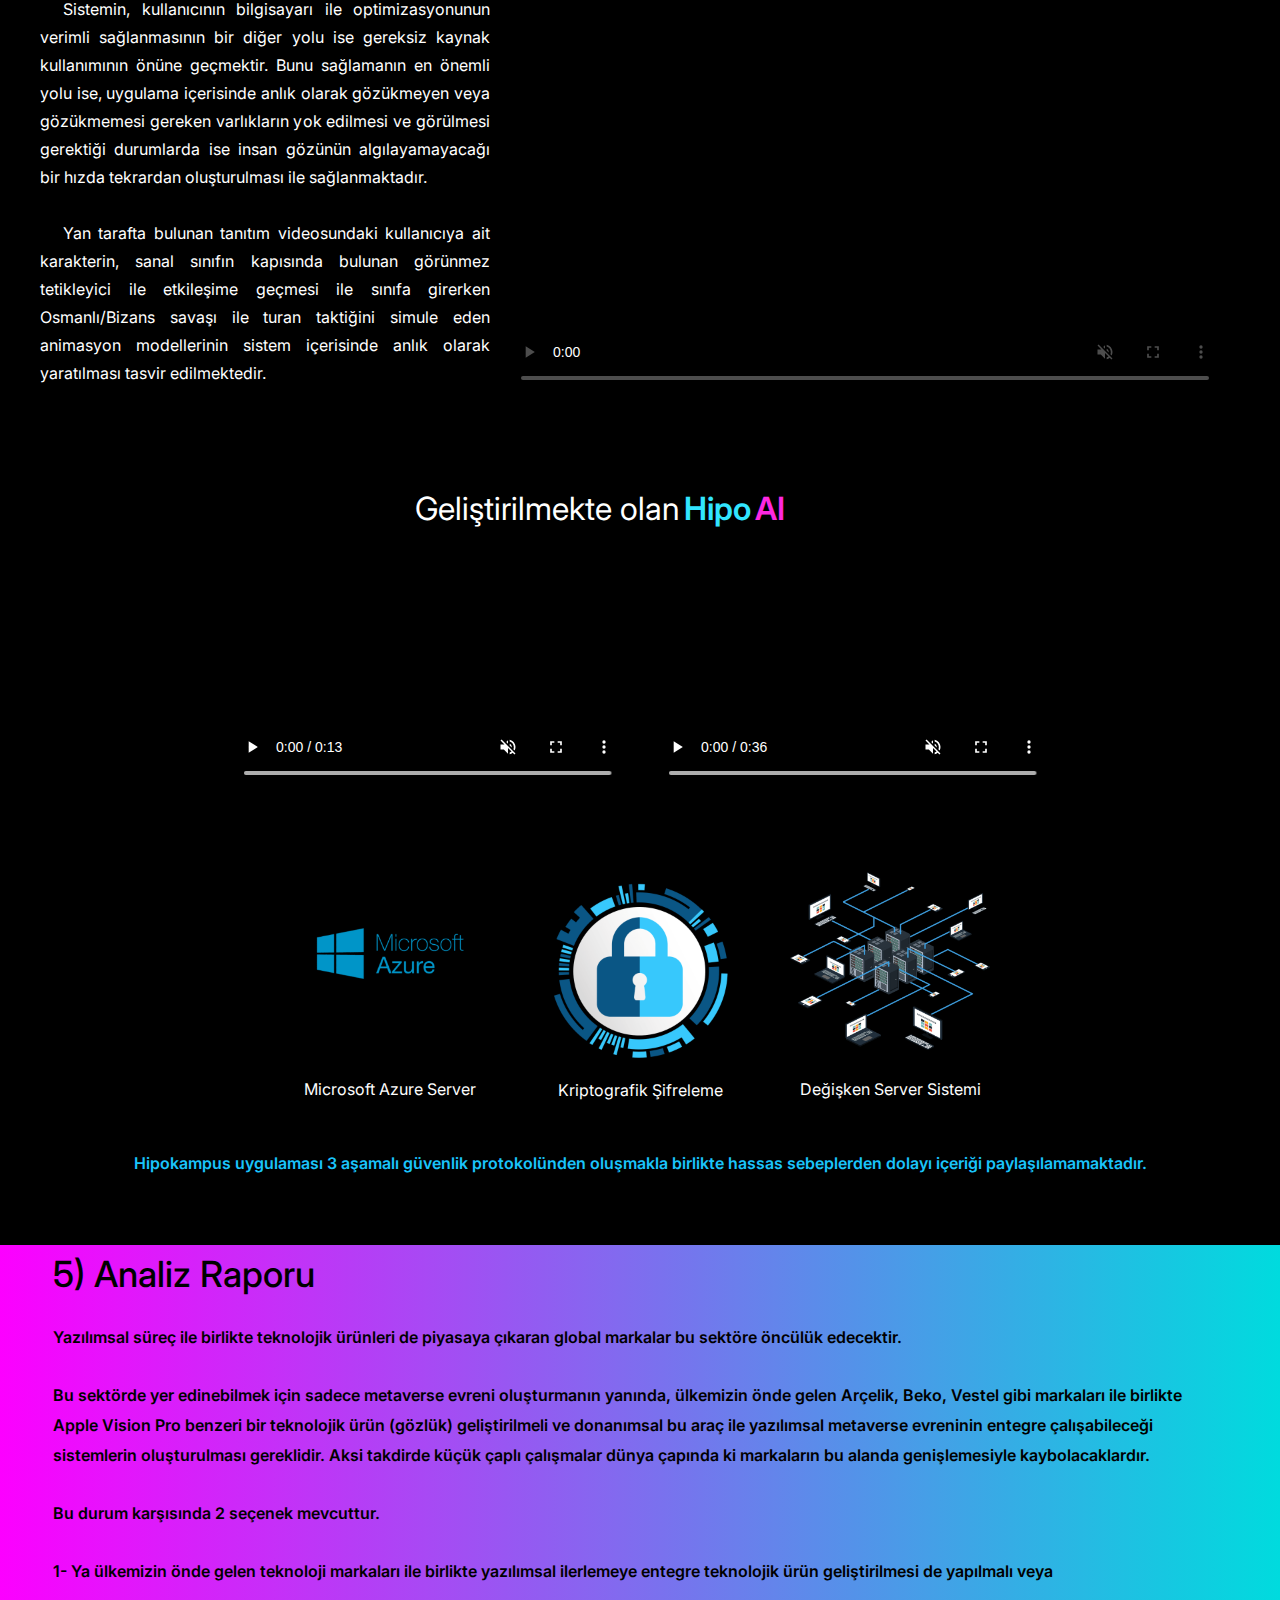
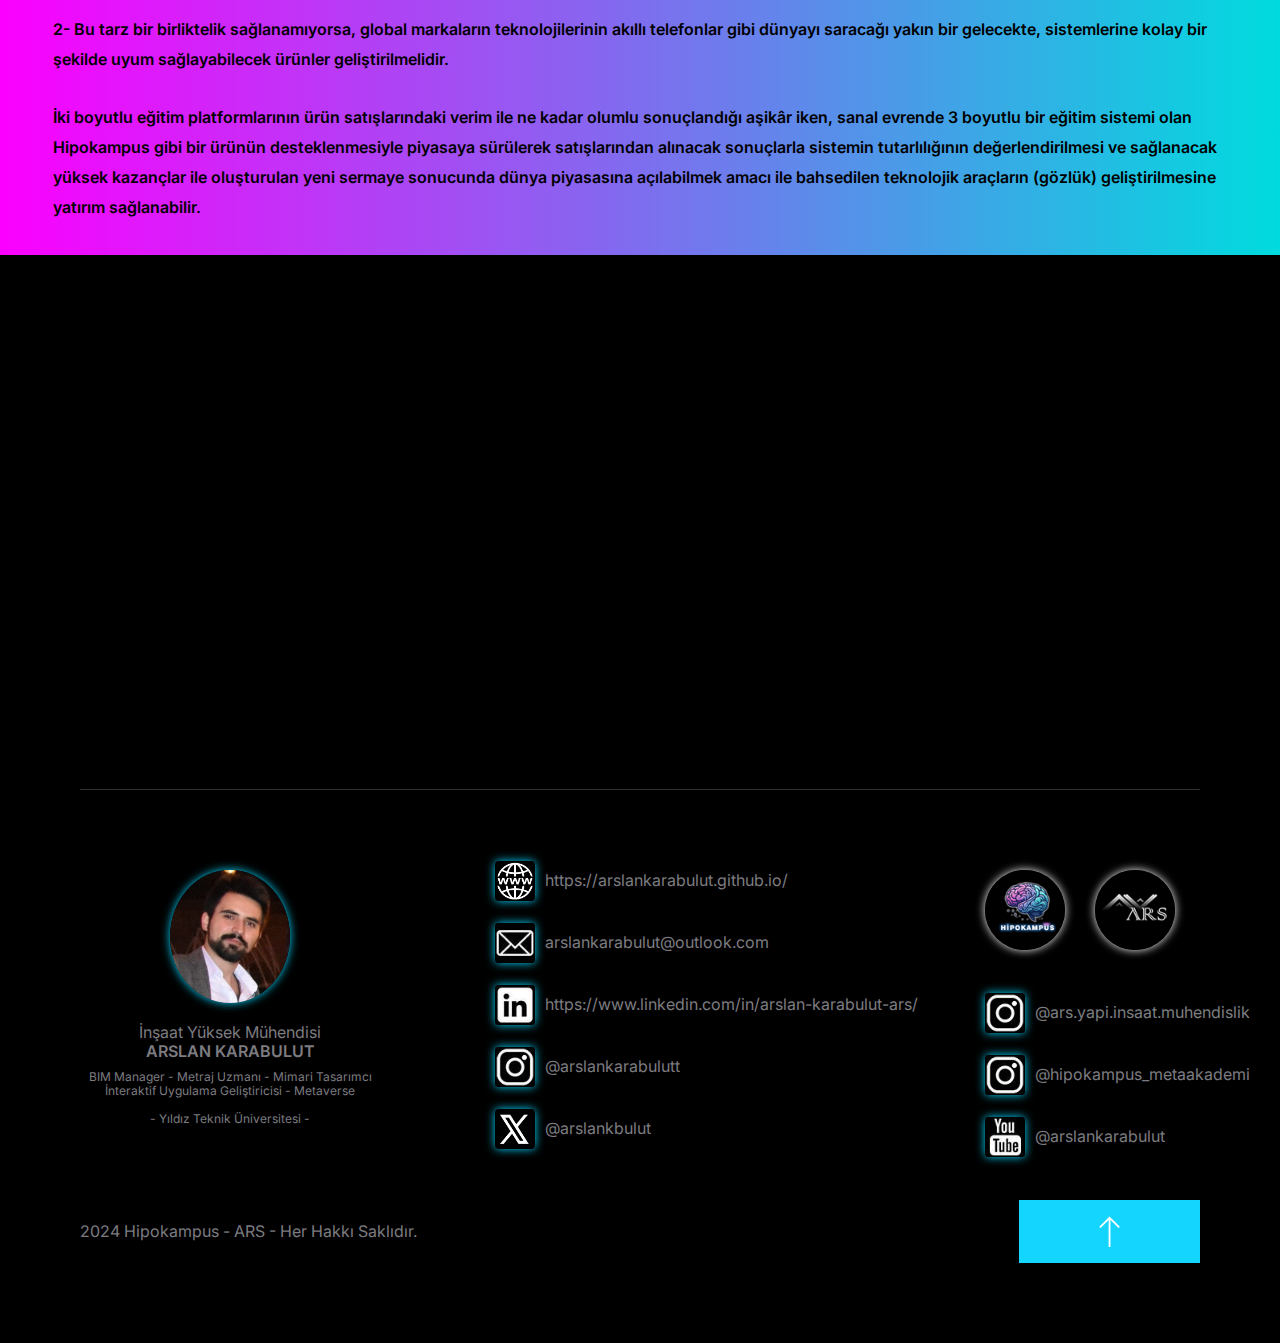
==== commit f33a3736: "0308202425" ====
--- a/index.html
+++ b/index.html
@@ -144,8 +144,8 @@
               </span>
               <span class="home-text011">
                 <span>
-                  BIM Manager - Metraj Uzmanı - Mimari Tasarımcı - İnteraktif
-                  Uygulama Geliştiricisi - Metaverse
+                  BIM Manager - Metraj Uzmanı - Mimari Tasarımcı
+                  <br>İnteraktif Uygulama Geliştiricisi - Metaverse
                 </span>
                 <br />
                 <br />
@@ -1083,7 +1083,8 @@
                   </span>
                   <span class="home-text182">
                     <span>
-                      BIM Manager - Metraj Uzmanı - Mimari Tasarımcı -
+                      BIM Manager - Metraj Uzmanı - Mimari Tasarımcı
+                      <br>
                       İnteraktif Uygulama Geliştiricisi - Metaverse
                     </span>
                     <br />
--- a/style.css
+++ b/style.css
@@ -0,0 +1,202 @@
+:root {
+  --dl-color-gray-500: #595959;
+  --dl-color-gray-700: #999999;
+  --dl-color-gray-900: #D9D9D9;
+  --dl-size-size-large: 144px;
+  --dl-size-size-small: 48px;
+  --dl-color-danger-300: #A22020;
+  --dl-color-danger-500: #BF2626;
+  --dl-color-danger-700: #E14747;
+  --dl-color-gray-black: #000000;
+  --dl-color-gray-white: #FFFFFF;
+  --dl-size-size-medium: 96px;
+  --dl-size-size-xlarge: 192px;
+  --dl-size-size-xsmall: 16px;
+  --dl-space-space-unit: 16px;
+  --dl-color-primary-100: #003EB3;
+  --dl-color-primary-300: #0074F0;
+  --dl-color-primary-500: #14A9FF;
+  --dl-color-primary-700: #85DCFF;
+  --dl-color-success-300: #199033;
+  --dl-color-success-500: #32A94C;
+  --dl-color-success-700: #4CC366;
+  --dl-size-size-xxlarge: 288px;
+  --dl-size-size-maxwidth: 1400px;
+  --dl-radius-radius-round: 50%;
+  --dl-space-space-halfunit: 8px;
+  --dl-space-space-sixunits: 96px;
+  --dl-space-space-twounits: 32px;
+  --dl-radius-radius-radius2: 2px;
+  --dl-radius-radius-radius4: 4px;
+  --dl-radius-radius-radius8: 8px;
+  --dl-space-space-fiveunits: 80px;
+  --dl-space-space-fourunits: 64px;
+  --dl-space-space-threeunits: 48px;
+  --dl-space-space-oneandhalfunits: 24px;
+}
+.button {
+  color: #ffffff;
+  cursor: pointer;
+  display: inline-block;
+  padding: 0.5rem 1rem;
+  font-style: normal;
+  transition: 0.3s;
+  font-weight: 500;
+  padding-top: var(--dl-space-space-oneandhalfunits);
+  border-color: var(--dl-color-gray-black);
+  border-width: 0px;
+  padding-left: var(--dl-space-space-twounits);
+  border-radius: 40px;
+  padding-right: var(--dl-space-space-twounits);
+  padding-bottom: var(--dl-space-space-oneandhalfunits);
+  background-color: #0000F5;
+}
+.button:hover {
+  opacity: 0.7;
+}
+.input {
+  color: var(--dl-color-gray-black);
+  cursor: auto;
+  padding: 0.5rem 1rem;
+  border-color: var(--dl-color-gray-black);
+  border-width: 1px;
+  border-radius: 4px;
+  background-color: var(--dl-color-gray-white);
+}
+.textarea {
+  color: var(--dl-color-gray-black);
+  cursor: auto;
+  padding: 0.5rem;
+  border-color: var(--dl-color-gray-black);
+  border-width: 1px;
+  border-radius: 4px;
+  background-color: var(--dl-color-gray-white);
+}
+.list {
+  width: 100%;
+  margin: 1em 0px 1em 0px;
+  display: block;
+  padding: 0px 0px 0px 1.5rem;
+  list-style-type: none;
+  list-style-position: outside;
+}
+.list-item {
+  display: list-item;
+}
+.teleport-show {
+  display: flex !important;
+  transform: translateX(0%) !important;
+}
+.slide-title {
+  color: white;
+  cursor: pointer;
+  display: flex;
+  font-size: 16px;
+  transition: 0.3s;
+  align-items: flex-start;
+  font-weight: 500;
+  border-color: transparent;
+  flex-direction: row;
+  padding-bottom: var(--dl-space-space-halfunit);
+  justify-content: space-between;
+  border-bottom-width: 2px;
+}
+.slide-title:hover {
+  opacity: 0.5;
+}
+.slide-title-active {
+  border-color: #0000F5;
+}
+.banner {
+  cursor: pointer;
+  display: flex;
+  max-width: auto;
+  align-items: flex-start;
+  border-width: 0px;
+  flex-direction: row;
+  background-color: #0000F5;
+}
+.banner-smaller {
+  width: 620px;
+  height: 460px;
+}
+.swiper-pagination {
+  cursor: grab;
+  z-index: 10;
+  list-style: none;
+  text-align: center;
+}
+.swiper-pagination-bullet {
+  width: 12px;
+  cursor: pointer;
+  height: 12px;
+  display: inline-block;
+  transition: width .25s ease;
+  border-radius: 12px;
+  background-color: ef9911;
+}
+.swiper-pagination-bullet-active {
+  width: 45px;
+  opacity: 1 !important;
+}
+.objective {
+  gap: var(--dl-space-space-oneandhalfunits);
+  width: 100%;
+  display: flex;
+  max-width: 280px;
+  align-items: flex-start;
+  flex-direction: column;
+  justify-content: flex-start;
+}
+.value {
+  width: 100%;
+  display: flex;
+  align-items: center;
+  padding-top: var(--dl-space-space-oneandhalfunits);
+  flex-direction: row;
+  padding-bottom: var(--dl-space-space-oneandhalfunits);
+  justify-content: center;
+}
+.accordion {
+  gap: var(--dl-space-space-oneandhalfunits);
+  width: 100%;
+  cursor: pointer;
+  display: flex;
+  align-items: baseline;
+  padding-top: var(--dl-space-space-oneandhalfunits);
+  border-color: #313133;
+  flex-direction: row;
+  padding-bottom: var(--dl-space-space-oneandhalfunits);
+  justify-content: space-between;
+  border-bottom-width: 1px;
+}
+.accordion-content {
+  color: #7C7C80;
+  width: 100%;
+  display: none;
+  max-width: 560px;
+  line-height: 24px;
+}
+.accordion-active {
+  display: flex;
+}
+
+
+
+.blaze-track {
+  cursor: grabbing;
+}
+
+
+.slider {
+  -slides-to-show: 3;
+}
+
+.Content {
+  font-size: 16px;
+  font-family: Inter;
+  font-weight: 400;
+  line-height: 1.15;
+  text-transform: none;
+  text-decoration: none;
+}
--- a/index.css
+++ b/index.css
@@ -0,0 +1,3114 @@
+.header-header {
+  flex: 0 0 auto;
+  width: 1200PX;
+  height: 100px;
+  display: flex;
+  position: relative;
+  flex-direction: row;
+  justify-content: center;
+}
+.header-navbar {
+  width: auto;
+  height: auto;
+  display: flex;
+  z-index: 1000;
+  position: relative;
+  max-width: var(--dl-size-size-maxwidth);
+  align-items: center;
+  justify-content: space-between;
+}
+.header-branding {
+  width: 150px;
+  margin-top: -20px;
+  object-fit: cover;
+}
+.header-burger-menu {
+  display: flex;
+  align-items: center;
+  justify-content: center;
+}
+.header-mobile-menu {
+  top: 0px;
+  left: 0px;
+  color: var(--dl-color-gray-white);
+  width: 100%;
+  height: 100vh;
+  display: flex;
+  padding: 32px;
+  z-index: 100;
+  position: fixed;
+  transform: translateX(100%);
+  transition: 0.5s;
+  flex-direction: column;
+  justify-content: space-between;
+  background-color: var(--dl-color-gray-black);
+}
+.header-navbar-mobil {
+  width: auto;
+  height: auto;
+  display: none;
+  z-index: 1000;
+  position: relative;
+  max-width: var(--dl-size-size-maxwidth);
+  align-items: center;
+  justify-content: space-between;
+}
+.header-branding1 {
+  width: 150px;
+  margin-top: 20px;
+  object-fit: cover;
+}
+.header-burger-menu1 {
+  display: flex;
+  align-items: center;
+  justify-content: center;
+}
+.header-hamburger {
+  cursor: pointer;
+  display: flex;
+  transition: 0.3s;
+  align-items: center;
+  padding-top: var(--dl-space-space-oneandhalfunits);
+  padding-left: var(--dl-space-space-fourunits);
+  padding-right: var(--dl-space-space-fourunits);
+  flex-direction: row;
+  padding-bottom: var(--dl-space-space-oneandhalfunits);
+  justify-content: space-between;
+  background-color: #000000;
+}
+.header-hamburger:hover {
+  opacity: .5;
+}
+.header-icon {
+  width: 60px;
+  object-fit: cover;
+}
+.header-mobile-menu1 {
+  top: 0px;
+  left: 0px;
+  color: var(--dl-color-gray-white);
+  width: 100%;
+  height: 100vh;
+  display: flex;
+  padding: 32px;
+  z-index: 100;
+  position: fixed;
+  transform: translateX(100%);
+  transition: 0.5s;
+  flex-direction: column;
+  justify-content: space-between;
+  background-color: var(--dl-color-gray-black);
+}
+.header-nav {
+  display: flex;
+  align-items: flex-start;
+  flex-direction: column;
+}
+.header-container {
+  width: 100%;
+  display: flex;
+  align-items: center;
+  margin-bottom: var(--dl-space-space-threeunits);
+  justify-content: space-between;
+}
+.header-image {
+  height: 2rem;
+}
+.header-menu-close {
+  display: flex;
+  align-items: center;
+  justify-content: center;
+}
+.header-icon1 {
+  fill: var(--dl-color-gray-white);
+  width: var(--dl-size-size-xsmall);
+  height: var(--dl-size-size-xsmall);
+}
+.header-nav1 {
+  flex: 0 0 auto;
+  display: flex;
+  align-items: flex-start;
+  flex-direction: column;
+}
+.header-text {
+  margin-bottom: var(--dl-space-space-unit);
+}
+.header-text1 {
+  margin-bottom: var(--dl-space-space-unit);
+}
+.header-text2 {
+  margin-bottom: var(--dl-space-space-unit);
+}
+.header-text3 {
+  margin-bottom: var(--dl-space-space-unit);
+}
+.header-text4 {
+  margin-bottom: var(--dl-space-space-unit);
+}
+.header-container1 {
+  flex: 0 0 auto;
+  width: auto;
+  display: flex;
+  margin-top: var(--dl-space-space-unit);
+  align-items: center;
+  flex-direction: row;
+}
+.header-login {
+  margin-right: var(--dl-space-space-twounits);
+}
+.header-icon-group {
+  fill: var(--dl-color-gray-white);
+  display: flex;
+}
+.header-icon3 {
+  width: var(--dl-size-size-xsmall);
+  height: var(--dl-size-size-xsmall);
+  margin-right: var(--dl-space-space-twounits);
+}
+.header-icon5 {
+  width: var(--dl-size-size-xsmall);
+  height: var(--dl-size-size-xsmall);
+  margin-right: var(--dl-space-space-twounits);
+}
+.header-icon7 {
+  width: var(--dl-size-size-xsmall);
+  height: var(--dl-size-size-xsmall);
+}
+.header-root-class-name {
+  top: 0px;
+  left: 0px;
+  right: 0px;
+  width: auto;
+  height: auto;
+  position: absolute;
+  margin-top: 0px;
+  margin-left: auto;
+  margin-right: auto;
+  margin-bottom: auto;
+}
+.header-root-class-name1 {
+  top: 0px;
+  left: 0px;
+  right: 0px;
+  width: auto;
+  height: auto;
+  position: absolute;
+  margin-top: 0px;
+  margin-left: auto;
+  margin-right: auto;
+  margin-bottom: auto;
+}
+@media(max-width: 991px) {
+  .header-root-class-name1 {
+    margin-top: 20px;
+  }
+}
+
+.button-component-container {
+  width: 600px;
+  height: 50px;
+  display: flex;
+  position: relative;
+  align-items: center;
+  flex-direction: column;
+  justify-content: center;
+}
+.button-component-container1 {
+  flex: 0 0 auto;
+  width: 500px;
+  display: flex;
+  position: relative;
+  align-items: flex-start;
+}
+.button-component-image {
+  width: 75px;
+  height: 50px;
+  object-fit: cover;
+  border-color: #2ee6fb;
+  border-width: 1px;
+  border-top-left-radius: var(--dl-radius-radius-radius2);
+  border-top-right-radius: 0;
+  border-bottom-left-radius: var(--dl-radius-radius-radius2);
+  border-bottom-right-radius: 0;
+}
+.button-component-button {
+  color: #000000;
+  width: 600px;
+  height: 50px;
+  display: flex;
+  flex-direction: row;
+  background-color: #2ee6fb;
+  border-top-left-radius: 0;
+  border-bottom-left-radius: 0;
+}
+.button-component-text {
+  width: 400px;
+  font-size: 12px;
+  align-self: center;
+  margin-top: 0px;
+}
+.button-component-root-class-name {
+  width: 500px;
+  height: 50px;
+  align-self: flex-start;
+  margin-bottom: 0px;
+}
+.button-component-root-class-name1 {
+  width: 500px;
+  height: 50px;
+  align-self: flex-start;
+  margin-top: 20px;
+  margin-left: 0px;
+  margin-right: 0px;
+  margin-bottom: 20px;
+}
+.button-component-root-class-name2 {
+  width: 500px;
+  height: 50px;
+  align-self: flex-start;
+}
+.button-component-root-class-name3 {
+  width: 500px;
+  height: 50px;
+  align-self: center;
+  margin-bottom: 0px;
+}
+.button-component-root-class-name4 {
+  width: 500px;
+  height: 50px;
+  align-self: center;
+  margin-top: 20px;
+  margin-left: 0px;
+  margin-right: 0px;
+  margin-bottom: 20px;
+}
+.button-component-root-class-name5 {
+  width: 500px;
+  height: 50px;
+  align-self: center;
+}
+.button-component-root-class-name6 {
+  width: 500px;
+  height: 50px;
+  align-self: center;
+  margin-top: 20px;
+  margin-left: 0px;
+  margin-right: 0px;
+  margin-bottom: 20px;
+}
+.button-component-root-class-name7 {
+  width: 500px;
+  height: 50px;
+  align-self: center;
+}
+.button-component-root-class-name8 {
+  width: 500px;
+  height: 50px;
+  align-self: center;
+  margin-bottom: 0px;
+}
+.button-component-root-class-name9 {
+  width: 500px;
+  height: 50px;
+  align-self: center;
+  margin-top: 20px;
+  margin-left: 0px;
+  margin-right: 0px;
+  margin-bottom: 20px;
+}
+.button-component-root-class-name10 {
+  width: 500px;
+  height: 50px;
+  align-self: center;
+}
+.button-component-root-class-name11 {
+  width: 500px;
+  height: 50px;
+  align-self: center;
+  margin-bottom: 0px;
+}
+.button-component-root-class-name12 {
+  width: 500px;
+  height: 50px;
+  align-self: center;
+  margin-top: 20px;
+  margin-left: 0px;
+  margin-right: 0px;
+  margin-bottom: 20px;
+}
+.button-component-root-class-name13 {
+  width: 500px;
+  height: 50px;
+  align-self: center;
+}
+
+.home-container {
+  width: 100%;
+  display: flex;
+  overflow: hidden;
+  min-height: 100vh;
+  align-items: center;
+  flex-direction: column;
+  background-color: #000000;
+}
+.home-moble-screen {
+  width: 100%;
+  height: 450px;
+  display: none;
+  max-width: var(--dl-size-size-maxwidth);
+  align-items: flex-end;
+  padding-top: 0px;
+  padding-left: var(--dl-space-space-fiveunits);
+  padding-right: var(--dl-space-space-fiveunits);
+  flex-direction: column;
+  padding-bottom: 0px;
+  justify-content: flex-start;
+}
+.home-caption {
+  width: 450px;
+  height: 563px;
+  font-size: 24px;
+  max-width: auto;
+  align-self: center;
+  margin-top: -405px;
+  text-align: justify;
+  font-weight: 400;
+  line-height: 36px;
+  margin-left: -750px;
+  margin-right: 0px0;
+  margin-bottom: 0px;
+}
+.home-video-moble1 {
+  width: 720px;
+  height: 405px;
+  align-self: center;
+  margin-top: 30px;
+  margin-left: 0px;                   // SON VİDEO ORTALAMAK ICIN 450px DEGERINI 0 px YAPTIM_mobil
+  margin-right: 0px; 
+}
+
+.home-video-PCYOUTUBE1 {
+  width: 720px;
+  height: 405px;
+  align-self: center;
+  margin-top: 30px;
+  margin-left: 0px;                   // PC MOD YOUTUBE VIDEOSU specific video formati ekleyerek belli bir boyutun sadece mobil cihazlarda gizlenmesini yaptik
+  margin-right: 0px;
+}
+
+@media only screen and (max-width: 991px) { /* Mobil cihazlar için */
+  .specific-video {
+    display: none; /* Bu videoyu gizle */
+  }
+}
+
+.home-video-moble2 {
+  width: 720px;
+  height: 405px;
+  align-self: center;
+  margin-top: 30px;
+  margin-left: 450px;
+  margin-right: 0px;
+}
+.home-video-moble3 {
+  width: 720px;
+  height: 405px;
+  align-self: center;
+  margin-top: 30px;
+  margin-left: 450px;
+  margin-right: 0px;
+}
+.home-branding {
+  gap: var(--dl-space-space-twounits);
+  width: 400px;
+  height: 250px;
+  display: flex;
+  align-items: flex-start;
+  flex-direction: column;
+}
+.home-container01 {
+  flex: 0 0 auto;
+  width: 450px;
+  height: 250px;
+  display: flex;
+  align-items: flex-start;
+  margin-left: -75px;
+  flex-direction: column;
+}
+.home-link {
+  display: contents;
+}
+.home-image {
+  width: 120px;
+  align-self: center;
+  box-shadow: 0px 0px 10px 0px #00d6ff;
+  object-fit: cover;
+  border-radius: var(--dl-radius-radius-radius4);
+  text-decoration: none;
+  border-top-left-radius: var(--dl-radius-radius-round);
+  border-top-right-radius: var(--dl-radius-radius-round);
+  border-bottom-left-radius: var(--dl-radius-radius-round);
+  border-bottom-right-radius: var(--dl-radius-radius-round);
+}
+.home-text006 {
+  color: rgb(124, 124, 128);
+  align-self: center;
+  margin-top: 20px;
+  text-align: center;
+}
+.home-text009 {
+  font-weight: 600;
+}
+.home-text011 {
+  color: rgb(124, 124, 128);
+  font-size: 12px;
+  align-self: center;
+  margin-top: 10px;
+  text-align: center;
+}
+.home-hero {
+  width: 100%;
+  height: 550px;
+  display: flex;
+  position: relative;
+  align-items: center;
+  padding-left: var(--dl-space-space-fiveunits);
+  flex-direction: column;
+  justify-content: flex-start;
+}
+.home-video1 {
+  top: 0px;
+  left: 0px;
+  right: 0px;
+  width: 100%;
+  filter: opacity(0.6);
+  height: 550px;
+  margin: auto;
+  opacity: 0.5;
+  position: absolute;
+  object-fit: cover;
+  margin-bottom: auto;
+}
+.home-hero-content {
+  gap: var(--dl-space-space-fiveunits);
+  width: 100%;
+  height: 500px;
+  display: flex;
+  z-index: 100;
+  max-width: auto;
+  align-items: flex-start;
+  flex-direction: column;
+  justify-content: center;
+}
+.home-header-container {
+  gap: var(--dl-space-space-oneandhalfunits);
+  display: flex;
+  align-items: flex-start;
+  flex-direction: column;
+  justify-content: flex-start;
+}
+.home-header {
+  display: flex;
+  align-items: flex-start;
+  flex-direction: column;
+  justify-content: flex-start;
+}
+.home-heading {
+  font-size: 50px;
+  max-width: 750px;
+  align-self: flex-start;
+  font-style: normal;
+  margin-top: 0px;
+  font-weight: 500;
+}
+.home-text021 {
+  color: #f924f2;
+}
+.home-text022 {
+  color: #ffffff;
+}
+.home-text023 {
+  color: #ffffff;
+}
+.home-text024 {
+  color: #ffffff;
+}
+.home-caption01 {
+  color: rgb(255, 255, 255);
+  font-size: 24px;
+  max-width: 600px;
+  margin-top: 0px;
+  line-height: 36px;
+}
+.home-nedir0 {
+  width: 100%;
+  height: 1400px;
+  display: flex;
+  max-width: var(--dl-size-size-maxwidth);
+  align-items: flex-end;
+  padding-top: 60px;
+  padding-left: var(--dl-space-space-fiveunits);
+  padding-right: var(--dl-space-space-fiveunits);
+  flex-direction: column;
+  padding-bottom: 60px;
+  justify-content: flex-start;
+}
+.home-nedir1 {
+  width: 100%;
+  height: 1400px;
+  display: flex;
+  max-width: var(--dl-size-size-maxwidth);
+  align-items: flex-end;
+  padding-top: 60px;
+  padding-left: var(--dl-space-space-fiveunits);
+  padding-right: var(--dl-space-space-fiveunits);
+  flex-direction: column;
+  padding-bottom: 60px;
+  justify-content: flex-start;
+  margin-bottom: 70px;
+}
+.home-caption02 {
+  height: 500px;
+  font-size: 24px;
+  max-width: auto;
+  align-self: center;
+  max-height: 500px;
+  text-align: justify;
+  font-weight: 400;
+  line-height: 28px;
+  margin-right: 0px;
+}
+.home-text025 {
+  color: #ffffff;
+  font-size: 36px;
+  font-weight: 500;
+}
+.home-text026 {
+  font-style: normal;
+}
+.home-text027 {
+  color: #ffffff;
+  font-style: normal;
+}
+.home-text028 {
+  font-style: normal;
+}
+.home-text029 {
+  color: #ffffff;
+  font-style: normal;
+}
+.home-text030 {
+  color: #ffffff;
+  font-style: normal;
+}
+.home-text031 {
+  color: #ffffff;
+  font-size: 16px;
+  font-style: normal;
+  line-height: 28px;
+}
+.home-text032 {
+  font-size: 16px;
+  font-style: normal;
+  line-height: 28px;
+}
+.home-text033 {
+  font-size: 16px;
+  font-style: normal;
+  line-height: 28px;
+}
+.home-text034 {
+  color: #ffffff;
+  font-size: 16px;
+  font-style: normal;
+  line-height: 28px;
+}
+.home-text035 {
+  font-size: 16px;
+  font-style: normal;
+  line-height: 28px;
+}
+.home-text036 {
+  font-size: 16px;
+  font-style: normal;
+  line-height: 28px;
+}
+.home-text037 {
+  color: #ffffff;
+  font-size: 16px;
+  font-style: normal;
+  line-height: 28px;
+}
+.home-text038 {
+  font-size: 16px;
+  font-style: normal;
+  line-height: 28px;
+}
+.home-text039 {
+  font-size: 16px;
+  font-style: normal;
+  line-height: 28px;
+}
+.home-text040 {
+  color: #ffffff;
+  font-size: 16px;
+  font-style: normal;
+  line-height: 28px;
+}
+.home-text041 {
+  color: #2ee6fb;
+  font-size: 16px;
+  font-style: normal;
+  line-height: 28px;
+}
+.home-text042 {
+  color: #ffffff;
+  font-size: 16px;
+  font-style: normal;
+  line-height: 28px;
+}
+.home-text043 {
+  color: #ff3c3c;
+  font-size: 16px;
+  font-style: normal;
+  line-height: 28px;
+}
+.home-text044 {
+  color: #ffffff;
+  font-size: 16px;
+  font-style: normal;
+  line-height: 28px;
+}
+.home-text045 {
+  font-size: 16px;
+  font-style: normal;
+  line-height: 28px;
+}
+.home-text046 {
+  color: #ffffff;
+  font-size: 16px;
+  font-style: normal;
+  line-height: 28px;
+}
+.home-text047 {
+  font-size: 16px;
+  font-style: normal;
+  line-height: 28px;
+}
+.home-text048 {
+  font-style: normal;
+}
+.home-text049 {
+  font-style: normal;
+}
+.home-text050 {
+  font-style: normal;
+}
+.home-container02 {
+  flex: 0 0 auto;
+  height: 200px;
+  display: flex;
+  align-self: stretch;
+  margin-top: 30px;
+  align-items: flex-start;
+  margin-left: 0px;
+  margin-right: 0px;
+  margin-bottom: 0px;
+  flex-direction: column;
+  justify-content: flex-start;
+}
+.home-link01 {
+  display: contents;
+}
+.home-component2 {
+  text-decoration: none;
+}
+.home-link02 {
+  display: contents;
+}
+.home-component3 {
+  text-decoration: none;
+}
+.home-link03 {
+  display: contents;
+}
+.home-component4 {
+  text-decoration: none;
+}
+.home-video2 {
+  width: 720px;
+  height: 405px;
+  align-self: center;
+  margin-top: 50px;
+  margin-left: -450px;
+  margin-right: 0px;
+}
+.home-caption03 {
+  width: 450px;
+  height: 565px;
+  font-size: 24px;
+  max-width: auto;
+  align-self: center;
+  margin-top: -405px;
+  max-height: 565px;
+  text-align: justify;
+  font-weight: 400;
+  line-height: 28px;
+  margin-left: 750px;
+  margin-right: 0px0;
+  margin-bottom: 0px;
+}
+.home-text051 {
+  color: #ffffff;
+  font-size: 36px;
+  font-weight: 500;
+}
+.home-text052 {
+  color: #ffffff;
+  font-size: 36px;
+  font-weight: 500;
+  line-height: 40px;
+}
+.home-text053 {
+  color: #ffffff;
+  font-size: 16px;
+  font-style: normal;
+  line-height: 28px;
+}
+.home-text054 {
+  color: #ffffff;
+  font-size: 16px;
+  font-style: normal;
+  line-height: 28px;
+}
+.home-text055 {
+  color: #ffffff;
+  font-size: 16px;
+  font-style: normal;
+  line-height: 28px;
+}
+.home-text056 {
+  color: #ffffff;
+  font-size: 16px;
+  font-style: normal;
+  line-height: 28px;
+}
+.home-text057 {
+  color: #ffffff;
+  font-size: 16px;
+  font-style: normal;
+  line-height: 28px;
+}
+.home-text058 {
+  color: #ffffff;
+  font-size: 16px;
+  font-style: normal;
+  line-height: 28px;
+}
+.home-text059 {
+  color: #ffffff;
+  font-size: 16px;
+  font-style: normal;
+  line-height: 28px;
+}
+.home-text060 {
+  color: #2ee6fb;
+  font-size: 16px;
+  font-style: normal;
+  line-height: 28px;
+}
+.home-text061 {
+  color: #1cfbff;
+  font-size: 16px;
+  font-style: normal;
+  line-height: 28px;
+}
+.home-text062 {
+  color: #fcfbff;
+  font-size: 16px;
+  font-style: normal;
+  line-height: 28px;
+}
+.home-text063 {
+  color: #ffffff;
+  font-size: 16px;
+  font-style: normal;
+  line-height: 28px;
+}
+.home-text064 {
+  color: #ff3c3c;
+  font-size: 16px;
+  font-style: normal;
+  line-height: 28px;
+  text-decoration: underline;
+}
+.home-text065 {
+  color: #ffffff;
+  font-size: 16px;
+  font-style: normal;
+  line-height: 28px;
+}
+.home-text066 {
+  font-size: 16px;
+  font-style: normal;
+  line-height: 28px;
+}
+.home-text067 {
+  font-size: 16px;
+  font-style: normal;
+  line-height: 28px;
+}
+.home-text068 {
+  font-style: normal;
+}
+.home-text069 {
+  font-style: normal;
+}
+.home-text070 {
+  font-style: normal;
+}
+.home-nedir31 {
+  width: 100%;
+  height: 175px;
+  display: flex;
+  max-width: 100%;
+  margin-top: 30px;
+  align-items: flex-end;
+  padding-top: 15px;
+  padding-left: var(--dl-space-space-fiveunits);
+  padding-right: var(--dl-space-space-fiveunits);
+  flex-direction: column;
+  padding-bottom: 15px;
+  justify-content: flex-start;
+  background-image: linear-gradient(to right, #fc00ff 0%, #00dbde 100%);
+}
+.home-caption04 {
+  width: 1175px;
+  height: 150px;
+  font-size: 24px;
+  max-width: 1250px;
+  align-self: center;
+  margin-top: 0px;
+  font-weight: 400;
+  line-height: 28px;
+  margin-right: 0px;
+}
+.home-text071 {
+  font-size: 36px;
+  font-weight: 500;
+}
+.home-text072 {
+  font-size: 16px;
+  font-style: normal;
+  line-height: 28px;
+}
+.home-text073 {
+  font-size: 16px;
+  font-style: normal;
+  line-height: 28px;
+}
+.home-text074 {
+  font-size: 16px;
+  font-weight: 600;
+  line-height: 28px;
+}
+.home-text075 {
+  color: #000000;
+  font-size: 16px;
+  font-weight: 600;
+  line-height: 28px;
+}
+.home-text076 {
+  color: #000000;
+  font-size: 16px;
+  font-weight: 600;
+  line-height: 28px;
+}
+.home-text077 {
+  font-size: 16px;
+  font-style: normal;
+  line-height: 28px;
+}
+.home-text078 {
+  font-style: normal;
+}
+.home-nedir32 {
+  width: 100%;
+  height: 450px;
+  display: flex;
+  max-width: var(--dl-size-size-maxwidth);
+  align-items: flex-end;
+  padding-top: 0px;
+  padding-left: var(--dl-space-space-fiveunits);
+  padding-right: var(--dl-space-space-fiveunits);
+  flex-direction: column;
+  padding-bottom: 0px;
+  justify-content: flex-start;
+}
+.home-video3 {
+  width: 720px;
+  height: 405px;
+  align-self: center;
+  margin-top: 30px;
+  margin-left: 450px;
+  margin-right: 0px;
+}
+.home-caption05 {
+  width: 450px;
+  height: 400px;
+  font-size: 16px;
+  max-width: auto;
+  align-self: center;
+  font-style: normal;
+  margin-top: -405px;
+  max-height: 400px;
+  text-align: justify;
+  font-weight: 400;
+  line-height: 28px;
+  margin-left: -750px;
+  margin-right: 0px0;
+  margin-bottom: 0px;
+}
+.home-text079 {
+  color: #ffffff;
+  line-height: 28px;
+}
+.home-text080 {
+  color: #ffffff;
+  line-height: 28px;
+}
+.home-text081 {
+  color: #ffffff;
+  line-height: 28px;
+}
+.home-text082 {
+  color: #ffffff;
+  line-height: 28px;
+}
+.home-nedir33 {
+  width: 100%;
+  height: 420px;
+  display: flex;
+  max-width: var(--dl-size-size-maxwidth);
+  align-items: flex-end;
+  padding-top: 0px;
+  padding-left: var(--dl-space-space-fiveunits);
+  padding-right: var(--dl-space-space-fiveunits);
+  flex-direction: column;
+  padding-bottom: 0px;
+  justify-content: flex-start;
+}
+.home-video4 {
+  width: 720px;
+  height: 405px;
+  align-self: center;
+  margin-top: 0px;
+  margin-left: -450px;
+  margin-right: 0px;
+}
+.home-caption06 {
+  width: 450px;
+  height: 400px;
+  font-size: 24px;
+  max-width: auto;
+  align-self: center;
+  font-style: normal;
+  margin-top: -405px;
+  max-height: 400px;
+  text-align: justify;
+  font-weight: 400;
+  line-height: 28px;
+  margin-left: 750px;
+  margin-right: 0px0;
+  margin-bottom: 0px;
+}
+.home-text084 {
+  color: #ffffff;
+  font-size: 16px;
+  line-height: 28px;
+}
+.home-text085 {
+  color: #ffffff;
+  font-size: 16px;
+  line-height: 28px;
+}
+.home-text086 {
+  color: #ffffff;
+  font-size: 16px;
+  line-height: 28px;
+}
+.home-text087 {
+  font-size: 16px;
+  line-height: 28px;
+}
+.home-text088 {
+  font-size: 16px;
+  line-height: 28px;
+}
+.home-nedir34 {
+  width: 100%;
+  height: 420px;
+  display: flex;
+  max-width: var(--dl-size-size-maxwidth);
+  align-items: flex-end;
+  padding-top: 0px;
+  padding-left: var(--dl-space-space-fiveunits);
+  padding-right: var(--dl-space-space-fiveunits);
+  flex-direction: column;
+  padding-bottom: 0px;
+  justify-content: flex-start;
+}
+.home-video5 {
+  width: 720px;
+  height: 405px;
+  align-self: center;
+  margin-top: 0px;
+  margin-left: 450px;
+  margin-right: 0px;
+}
+.home-caption07 {
+  width: 450px;
+  height: 400px;
+  font-size: 24px;
+  max-width: auto;
+  align-self: center;
+  font-style: normal;
+  margin-top: -405px;
+  max-height: 400px;
+  text-align: justify;
+  font-weight: 400;
+  line-height: 28px;
+  margin-left: -750px;
+  margin-right: 0px0;
+  margin-bottom: 0px;
+}
+.home-text092 {
+  color: #ffffff;
+  font-size: 16px;
+  line-height: 28px;
+}
+.home-text093 {
+  color: #ffffff;
+  font-size: 16px;
+  line-height: 28px;
+}
+.home-text094 {
+  color: #ffffff;
+  font-size: 16px;
+  line-height: 28px;
+}
+.home-nedir35 {
+  width: 100%;
+  height: 450px;
+  display: flex;
+  max-width: var(--dl-size-size-maxwidth);
+  align-items: flex-end;
+  padding-top: 0px;
+  padding-left: var(--dl-space-space-fiveunits);
+  padding-right: var(--dl-space-space-fiveunits);
+  flex-direction: column;
+  padding-bottom: 0px;
+  justify-content: flex-start;
+}
+.home-video6 {
+  width: 720px;
+  height: 405px;
+  align-self: center;
+  margin-top: 0px;
+  margin-left: -450px;
+  margin-right: 0px;
+}
+.home-caption08 {
+  width: 450px;
+  height: 400px;
+  font-size: 24px;
+  max-width: auto;
+  align-self: center;
+  font-style: normal;
+  margin-top: -405px;
+  max-height: 400px;
+  text-align: justify;
+  font-weight: 400;
+  line-height: 28px;
+  margin-left: 750px;
+  margin-right: 0px0;
+  margin-bottom: 0px;
+}
+.home-text096 {
+  color: #ffffff;
+  font-size: 16px;
+  line-height: 28px;
+}
+.home-text097 {
+  color: #ffffff;
+  font-size: 16px;
+  line-height: 28px;
+}
+.home-text098 {
+  color: #ffffff;
+  font-size: 16px;
+  line-height: 28px;
+}
+.home-text099 {
+  color: #ffffff;
+  font-size: 16px;
+  line-height: 28px;
+}
+.home-text100 {
+  color: #ffffff;
+  font-size: 16px;
+  line-height: 28px;
+}
+.home-text101 {
+  color: #ffffff;
+  font-size: 16px;
+  line-height: 28px;
+}
+.home-text102 {
+  color: #ffffff;
+  font-size: 16px;
+  line-height: 28px;
+}
+.home-text103 {
+  color: #ffffff;
+  font-size: 16px;
+  line-height: 28px;
+}
+.home-nedir36 {
+  width: 100%;
+  height: 285px;
+  display: flex;
+  max-width: 100%;
+  align-items: flex-end;
+  padding-top: 15px;
+  padding-left: var(--dl-space-space-fiveunits);
+  padding-right: var(--dl-space-space-fiveunits);
+  flex-direction: column;
+  padding-bottom: 25px;
+  justify-content: flex-start;
+  background-image: linear-gradient(90deg, rgb(252, 0, 255) 0.00%,rgb(0, 219, 222) 100.00%);
+}
+.home-caption09 {
+  width: 1175px;
+  height: 300px;
+  font-size: 24px;
+  max-width: 1250px;
+  align-self: center;
+  max-height: 300px;
+  text-align: justify;
+  font-weight: 400;
+  line-height: 28px;
+  margin-right: 0px;
+}
+.home-text105 {
+  font-size: 16px;
+  font-style: normal;
+  font-weight: 600;
+  line-height: 28px;
+}
+.home-text106 {
+  font-size: 16px;
+  font-weight: 600;
+  line-height: 28px;
+}
+.home-text107 {
+  font-size: 16px;
+  font-weight: 600;
+  line-height: 28px;
+}
+.home-text108 {
+  font-size: 16px;
+  font-weight: 600;
+  line-height: 28px;
+}
+.home-text109 {
+  font-size: 16px;
+  font-weight: 600;
+  line-height: 28px;
+}
+.home-text110 {
+  font-size: 16px;
+  font-weight: 600;
+  line-height: 28px;
+}
+.home-text111 {
+  font-size: 16px;
+  font-style: normal;
+  font-weight: 600;
+  line-height: 28px;
+}
+.home-text112 {
+  font-style: normal;
+}
+.home-nedir37 {
+  width: 100%;
+  height: 300px;
+  display: flex;
+  max-width: var(--dl-size-size-maxwidth);
+  align-items: flex-end;
+  padding-top: 0px;
+  padding-left: var(--dl-space-space-fiveunits);
+  padding-right: var(--dl-space-space-fiveunits);
+  flex-direction: column;
+  padding-bottom: 0px;
+  justify-content: flex-start;
+}
+.home-video7 {
+  width: 400px;
+  height: 250px;
+  align-self: center;
+  margin-top: 0px;
+  margin-left: -425px;
+  margin-right: 0px;
+  margin-bottom: 0px;
+}
+.home-video8 {
+  width: 400px;
+  height: 250px;
+  align-self: center;
+  margin-top: -250px;
+  margin-left: 425px;
+  margin-right: 0px;
+  margin-bottom: -250px;
+}
+.home-nedir38 {
+  width: 100%;
+  height: 450px;
+  display: flex;
+  max-width: var(--dl-size-size-maxwidth);
+  align-items: flex-end;
+  padding-top: 0px;
+  padding-left: var(--dl-space-space-fiveunits);
+  padding-right: var(--dl-space-space-fiveunits);
+  flex-direction: column;
+  padding-bottom: 0px;
+  justify-content: flex-start;
+}
+.home-image01 {
+  width: 720px;
+  height: 405px;
+  align-self: center;
+  object-fit: cover;
+  margin-left: 450px;
+}
+.home-caption10 {
+  width: 450px;
+  height: 400px;
+  font-size: 24px;
+  max-width: auto;
+  align-self: center;
+  margin-top: -405px;
+  max-height: 400px;
+  text-align: justify;
+  font-weight: 400;
+  line-height: 28px;
+  margin-left: -750px;
+  margin-right: 0px0;
+  margin-bottom: 0px;
+}
+.home-text113 {
+  color: #ffffff;
+  font-size: 32px;
+  font-weight: 700;
+  line-height: 28px;
+}
+.home-text114 {
+  color: #ffffff;
+  font-size: 16px;
+  font-style: normal;
+  line-height: 28px;
+}
+.home-text115 {
+  color: #ffffff;
+  font-size: 16px;
+  font-style: normal;
+  line-height: 28px;
+}
+.home-text116 {
+  color: #ffffff;
+  font-size: 16px;
+  line-height: 1.5;
+}
+.home-text117 {
+  font-size: 16px;
+}
+.home-text118 {
+  color: #ffffff;
+  font-size: 16px;
+  font-style: normal;
+  line-height: 1.5;
+}
+.home-text119 {
+  color: #ffffff;
+  font-size: 16px;
+  line-height: 1.5;
+}
+.home-text120 {
+  font-size: 16px;
+}
+.home-text121 {
+  color: #ffffff;
+  font-size: 16px;
+  font-style: normal;
+  line-height: 28px;
+}
+.home-text122 {
+  color: #ffffff;
+  font-size: 16px;
+  font-style: normal;
+  line-height: 28px;
+}
+.home-text123 {
+  color: #ffffff;
+  font-size: 16px;
+  font-style: normal;
+  line-height: 28px;
+}
+.home-text124 {
+  font-style: normal;
+}
+.home-nedir39 {
+  width: 100%;
+  height: 300px;
+  display: flex;
+  max-width: var(--dl-size-size-maxwidth);
+  align-items: flex-end;
+  padding-top: 0px;
+  padding-left: var(--dl-space-space-fiveunits);
+  padding-right: var(--dl-space-space-fiveunits);
+  flex-direction: column;
+  padding-bottom: 0px;
+  justify-content: flex-start;
+}
+.home-video9 {
+  width: 400px;
+  height: 250px;
+  align-self: center;
+  margin-top: 0px;
+  margin-left: -425px;
+  margin-right: 0px;
+  margin-bottom: 0px;
+}
+.home-video10 {
+  width: 400px;
+  height: 250px;
+  align-self: center;
+  margin-top: -250px;
+  margin-left: 425px;
+  margin-right: 0px;
+  margin-bottom: -250px;
+}
+.home-nedir41 {
+  width: 100%;
+  height: 175px;
+  display: flex;
+  max-width: 100%;
+  align-items: flex-end;
+  padding-top: 15px;
+  padding-left: var(--dl-space-space-fiveunits);
+  padding-right: var(--dl-space-space-fiveunits);
+  flex-direction: column;
+  padding-bottom: 15px;
+  justify-content: flex-start;
+  background-image: linear-gradient(to right, #fc00ff 0%, #00dbde 100%);
+}
+.home-caption11 {
+  width: 1175px;
+  height: 150px;
+  font-size: 24px;
+  max-width: 1250px;
+  align-self: center;
+  max-height: 150px;
+  font-weight: 400;
+  line-height: 28px;
+  margin-right: 0px;
+}
+.home-text125 {
+  font-size: 36px;
+  font-weight: 500;
+}
+.home-text126 {
+  font-size: 16px;
+  font-style: normal;
+  line-height: 28px;
+}
+.home-text127 {
+  font-size: 16px;
+  font-style: normal;
+  line-height: 28px;
+}
+.home-text128 {
+  font-size: 16px;
+  font-style: normal;
+  font-weight: 600;
+  line-height: 28px;
+}
+.home-text129 {
+  font-style: normal;
+}
+.home-nedir42 {
+  width: 100%;
+  height: 450px;
+  display: flex;
+  max-width: var(--dl-size-size-maxwidth);
+  align-items: flex-end;
+  padding-top: 30px;
+  padding-left: var(--dl-space-space-fiveunits);
+  padding-right: var(--dl-space-space-fiveunits);
+  flex-direction: column;
+  padding-bottom: 30px;
+  justify-content: flex-start;
+}
+.home-image011 {
+  width: 720px;
+  height: 405px;
+  align-self: center;
+  box-shadow: 5px 5px 10px 0px #29ffeb;
+  object-fit: cover;
+  margin-left: 450px;
+}
+.home-caption12 {
+  color: rgb(255, 255, 255);
+  width: 450px;
+  height: 400px;
+  font-size: 16px;
+  max-width: auto;
+  align-self: center;
+  margin-top: -405px;
+  max-height: 400px;
+  text-align: justify;
+  font-weight: 400;
+  line-height: 28px;
+  margin-left: -750px;
+  margin-right: 0px0;
+  margin-bottom: -405px;
+}
+.home-text132 {
+  font-style: normal;
+}
+.home-text133 {
+  font-style: normal;
+}
+.home-nedir43 {
+  width: 100%;
+  height: 450px;
+  display: flex;
+  max-width: var(--dl-size-size-maxwidth);
+  align-items: flex-end;
+  padding-top: 30px;
+  padding-left: var(--dl-space-space-fiveunits);
+  padding-right: var(--dl-space-space-fiveunits);
+  flex-direction: column;
+  padding-bottom: 30px;
+  justify-content: flex-start;
+}
+.home-image012 {
+  width: 720px;
+  height: 405px;
+  align-self: center;
+  box-shadow: 5px 5px 10px 0px #ec35f9;
+  object-fit: cover;
+  margin-left: -500px;
+}
+.home-caption13 {
+  width: 450px;
+  height: 400px;
+  font-size: 16px;
+  max-width: auto;
+  align-self: center;
+  margin-top: -405px;
+  max-height: 400px;
+  text-align: justify;
+  font-weight: 400;
+  line-height: 28px;
+  margin-left: 720px;
+  margin-right: 0px0;
+  margin-bottom: -405px;
+}
+.home-text134 {
+  color: #ffffff;
+}
+.home-text135 {
+  color: #2ee6fb;
+}
+.home-text136 {
+  color: #ffffff;
+}
+.home-text137 {
+  color: #fb1c20;
+  font-weight: 500;
+  text-decoration: underline;
+}
+.home-text138 {
+  color: #ffffff;
+}
+.home-nedir44 {
+  width: 100%;
+  height: 420px;
+  display: flex;
+  max-width: var(--dl-size-size-maxwidth);
+  margin-top: 30px;
+  align-items: flex-end;
+  padding-top: 30px;
+  padding-left: var(--dl-space-space-fiveunits);
+  margin-bottom: 0px;
+  padding-right: var(--dl-space-space-fiveunits);
+  flex-direction: column;
+  padding-bottom: 30px;
+  justify-content: flex-start;
+}
+.home-video11 {
+  width: 720px;
+  height: 405px;
+  align-self: center;
+  margin-top: 0px;
+  margin-left: 450px;
+  margin-right: 0px;
+}
+.home-caption14 {
+  color: rgb(255, 255, 255);
+  width: 450px;
+  height: 400px;
+  font-size: 16px;
+  max-width: auto;
+  align-self: center;
+  font-style: normal;
+  margin-top: -405px;
+  max-height: 400px;
+  text-align: justify;
+  font-weight: 400;
+  line-height: 28px;
+  margin-left: -750px;
+  margin-right: 0px0;
+  margin-bottom: 0px;
+}
+.home-nedir45 {
+  width: 100%;
+  height: 350px;
+  display: flex;
+  max-width: var(--dl-size-size-maxwidth);
+  margin-top: 50px;
+  align-items: flex-end;
+  padding-top: 0px;
+  padding-left: var(--dl-space-space-fiveunits);
+  padding-right: var(--dl-space-space-fiveunits);
+  flex-direction: column;
+  padding-bottom: 0px;
+  justify-content: flex-start;
+}
+.home-caption15 {
+  width: 450px;
+  height: 30px;
+  font-size: 16px;
+  max-width: auto;
+  align-self: center;
+  margin-top: 20px;
+  text-align: justify;
+  font-weight: 400;
+  line-height: 28px;
+  margin-left: 0px;
+  margin-right: 0px0;
+  margin-bottom: 20px;
+}
+.home-text145 {
+  color: #ffffff;
+  font-size: 32px;
+  font-style: normal;
+}
+.home-text146 {
+  color: #32e5ff;
+  font-size: 32px;
+  font-weight: 600;
+}
+.home-text147 {
+  color: #ff28e0;
+  font-size: 32px;
+  font-weight: 600;
+}
+.home-text148 {
+  color: #ffffff;
+  font-style: normal;
+}
+.home-video12 {
+  width: 400px;
+  height: 250px;
+  align-self: center;
+  margin-top: 0px;
+  margin-left: -425px;
+  margin-right: 0px;
+  margin-bottom: 0px;
+}
+.home-video13 {
+  width: 400px;
+  height: 250px;
+  align-self: center;
+  margin-top: -250px;
+  margin-left: 425px;
+  margin-right: 0px;
+  margin-bottom: -250px;
+}
+.home-nedir46 {
+  width: 100%;
+  height: 520px;
+  display: flex;
+  max-width: var(--dl-size-size-maxwidth);
+  margin-top: -50px;
+  align-items: center;
+  margin-left: 0px;
+  padding-top: 0px;
+  margin-right: 0px;
+  padding-left: var(--dl-space-space-fiveunits);
+  margin-bottom: -50px;
+  padding-right: var(--dl-space-space-fiveunits);
+  flex-direction: column;
+  padding-bottom: 0px;
+  justify-content: center;
+}
+.home-container03 {
+  flex: 0 0 auto;
+  width: 100%;
+  display: flex;
+  align-items: center;
+  justify-content: center;
+}
+.home-container04 {
+  flex: 0 0 auto;
+  display: flex;
+  align-items: flex-start;
+  flex-direction: column;
+}
+.home-image1 {
+  width: 200px;
+  margin-top: -60px;
+  object-fit: cover;
+}
+.home-text149 {
+  color: rgb(253, 253, 253);
+  align-self: center;
+  margin-top: 60px;
+  margin-bottom: -75px;
+}
+.home-container05 {
+  flex: 0 0 auto;
+  display: flex;
+  align-items: flex-start;
+  flex-direction: column;
+}
+.home-image2 {
+  width: 200px;
+  object-fit: cover;
+  margin-left: 50px;
+  margin-right: 50px;
+}
+.home-text150 {
+  color: #fdfdfd;
+  align-self: center;
+  margin-top: 10px;
+}
+.home-container06 {
+  flex: 0 0 auto;
+  display: flex;
+  align-items: flex-start;
+  flex-direction: column;
+}
+.home-image3 {
+  width: 200px;
+  object-fit: cover;
+}
+.home-text151 {
+  color: rgb(253, 253, 253);
+  align-self: center;
+  margin-top: 30px;
+}
+.home-caption16 {
+  color: rgb(26, 196, 251);
+  width: 1100px;
+  height: 50px;
+  font-size: 16px;
+  max-width: auto;
+  align-self: center;
+  font-style: normal;
+  margin-top: 50px;
+  text-align: center;
+  font-weight: 600;
+  line-height: 28px;
+  margin-left: 0px;
+  margin-right: 0px;
+  margin-bottom: 0px;
+}
+.home-nedir51 {
+  width: 100%;
+  height: 610px;
+  display: flex;
+  max-width: 100%;
+  align-items: flex-end;
+  padding-top: 15px;
+  padding-left: var(--dl-space-space-fiveunits);
+  padding-right: var(--dl-space-space-fiveunits);
+  flex-direction: column;
+  padding-bottom: 15px;
+  justify-content: flex-start;
+  background-image: linear-gradient(to right, #fc00ff 0%, #00dbde 100%);
+  margin-bottom: 20px;
+}
+.home-caption17 {
+  width: 1175px;
+  height: 550px;
+  font-size: 24px;
+  max-width: 1250px;
+  align-self: center;
+  max-height: 550px;
+  font-weight: 400;
+  line-height: 28px;
+  margin-right: 0px;
+}
+.home-text154 {
+  font-size: 36px;
+  font-weight: 500;
+}
+.home-text155 {
+  font-size: 16px;
+  font-style: normal;
+  line-height: 28px;
+}
+.home-text156 {
+  font-size: 16px;
+  font-style: normal;
+  line-height: 28px;
+}
+.home-text157 {
+  color: var(--dl-color-gray-black);
+  font-size: 16px;
+  font-style: normal;
+  font-weight: 600;
+  line-height: 28px;
+}
+.home-text159 {
+  color: var(--dl-color-gray-black);
+  font-size: 16px;
+  font-style: normal;
+  font-weight: 600;
+  line-height: 28px;
+}
+.home-text160 {
+  color: var(--dl-color-gray-black);
+  font-size: 16px;
+  font-style: normal;
+  font-weight: 600;
+  line-height: 28px;
+}
+.home-text162 {
+  color: var(--dl-color-gray-black);
+  font-size: 16px;
+  font-style: normal;
+  font-weight: 600;
+  line-height: 28px;
+}
+.home-text163 {
+  color: var(--dl-color-gray-black);
+  font-size: 16px;
+  font-style: normal;
+  font-weight: 600;
+  line-height: 28px;
+}
+.home-text165 {
+  color: var(--dl-color-gray-black);
+  font-size: 16px;
+  font-style: normal;
+  font-weight: 600;
+  line-height: 28px;
+}
+.home-text166 {
+  color: var(--dl-color-gray-black);
+  font-size: 16px;
+  font-style: normal;
+  font-weight: 600;
+  line-height: 28px;
+}
+.home-text168 {
+  color: var(--dl-color-gray-black);
+  font-size: 16px;
+  font-style: normal;
+  font-weight: 600;
+  line-height: 28px;
+}
+.home-text169 {
+  color: var(--dl-color-gray-black);
+  font-size: 16px;
+  font-style: normal;
+  font-weight: 600;
+  line-height: 28px;
+}
+.home-text171 {
+  color: var(--dl-color-gray-black);
+  font-size: 16px;
+  font-style: normal;
+  font-weight: 600;
+  line-height: 28px;
+}
+.home-text172 {
+  color: var(--dl-color-gray-black);
+  font-size: 16px;
+  font-style: normal;
+  font-weight: 600;
+  line-height: 28px;
+}
+.home-text174 {
+  color: var(--dl-color-gray-black);
+  font-size: 16px;
+  font-style: normal;
+  font-weight: 600;
+  line-height: 28px;
+}
+.home-text175 {
+  font-size: 16px;
+  font-style: normal;
+  font-weight: 600;
+  line-height: 28px;
+}
+.home-text176 {
+  font-style: normal;
+}
+.home-footer {
+  width: 100%;
+  display: flex;
+  max-width: var(--dl-size-size-maxwidth);
+  align-items: flex-start;
+  padding-left: var(--dl-space-space-fiveunits);
+  padding-right: var(--dl-space-space-fiveunits);
+  flex-direction: column;
+  margin-top: 20px;
+}
+.home-content {
+  gap: var(--dl-space-space-fiveunits);
+  width: 100%;
+  display: flex;
+  align-items: flex-start;
+  padding-top: var(--dl-space-space-fiveunits);
+  border-color: #313133;
+  flex-direction: column;
+  padding-bottom: var(--dl-space-space-fiveunits);
+  border-top-width: 1px;
+}
+.home-main {
+  gap: 240px;
+  width: 100%;
+  display: flex;
+  align-items: flex-start;
+  flex-direction: row;
+  justify-content: flex-start;
+}
+.home-branding1 {
+  gap: var(--dl-space-space-twounits);
+  width: 400px;
+  height: 250px;
+  display: flex;
+  align-items: flex-start;
+  flex-direction: column;
+}
+.home-container07 {
+  flex: 0 0 auto;
+  width: 450px;
+  height: 250px;
+  display: flex;
+  align-items: flex-start;
+  margin-left: -75px;
+  flex-direction: column;
+}
+.home-link04 {
+  display: contents;
+}
+.home-image4 {
+  width: 120px;
+  align-self: center;
+  box-shadow: 0px 0px 10px 0px #00d6ff;
+  object-fit: cover;
+  border-radius: var(--dl-radius-radius-radius4);
+  text-decoration: none;
+  border-top-left-radius: var(--dl-radius-radius-round);
+  border-top-right-radius: var(--dl-radius-radius-round);
+  border-bottom-left-radius: var(--dl-radius-radius-round);
+  border-bottom-right-radius: var(--dl-radius-radius-round);
+}
+.home-text177 {
+  color: rgb(124, 124, 128);
+  align-self: center;
+  margin-top: 20px;
+  text-align: center;
+}
+.home-text180 {
+  font-weight: 600;
+}
+.home-text182 {
+  color: rgb(124, 124, 128);
+  font-size: 12px;
+  align-self: center;
+  margin-top: 10px;
+  text-align: center;
+}
+.home-branding2 {
+  gap: var(--dl-space-space-twounits);
+  width: 450px;
+  height: 250px;
+  display: flex;
+  align-items: flex-start;
+  margin-left: -200px;
+  flex-direction: column;
+}
+.home-link05 {
+  display: contents;
+}
+.home-container08 {
+  flex: 0 0 auto;
+  width: 450px;
+  height: 50px;
+  display: flex;
+  margin-top: -20px;
+  align-items: center;
+  margin-left: 0px;
+  flex-direction: column;
+  justify-content: center;
+  text-decoration: none;
+}
+.home-image-linkedin {
+  width: 40px;
+  height: 40px;
+  align-self: flex-start;
+  box-shadow: 0px 0px 10px 0px #00d6ff;
+  object-fit: cover;
+  border-radius: var(--dl-radius-radius-radius4);
+  border-top-left-radius: var(--dl-radius-radius-radius4);
+  border-top-right-radius: var(--dl-radius-radius-radius4);
+  border-bottom-left-radius: var(--dl-radius-radius-radius4);
+  border-bottom-right-radius: var(--dl-radius-radius-radius4);
+}
+.home-text188 {
+  color: rgb(124, 124, 128);
+  align-self: flex-start;
+  margin-top: -30px;
+  text-align: center;
+  margin-left: 50px;
+}
+.home-link06 {
+  display: contents;
+}
+.home-container09 {
+  flex: 0 0 auto;
+  width: 450px;
+  height: 50px;
+  display: flex;
+  margin-top: -20px;
+  align-items: center;
+  margin-left: 0px;
+  flex-direction: column;
+  justify-content: center;
+  text-decoration: none;
+}
+.home-image-linkedin1 {
+  width: 40px;
+  height: 40px;
+  align-self: flex-start;
+  box-shadow: 0px 0px 10px 0px #00d6ff;
+  object-fit: cover;
+  border-radius: var(--dl-radius-radius-radius4);
+  border-top-left-radius: var(--dl-radius-radius-radius4);
+  border-top-right-radius: var(--dl-radius-radius-radius4);
+  border-bottom-left-radius: var(--dl-radius-radius-radius4);
+  border-bottom-right-radius: var(--dl-radius-radius-radius4);
+}
+.home-text189 {
+  color: rgb(124, 124, 128);
+  align-self: flex-start;
+  margin-top: -30px;
+  text-align: center;
+  margin-left: 50px;
+}
+.home-link07 {
+  display: contents;
+}
+.home-container10 {
+  flex: 0 0 auto;
+  width: 450px;
+  height: 50px;
+  display: flex;
+  margin-top: -20px;
+  align-items: center;
+  margin-left: 0px;
+  flex-direction: column;
+  justify-content: center;
+  text-decoration: none;
+}
+.home-image-linkedin2 {
+  width: 40px;
+  height: 40px;
+  align-self: flex-start;
+  box-shadow: 0px 0px 10px 0px #00d6ff;
+  object-fit: cover;
+  border-radius: var(--dl-radius-radius-radius4);
+  border-top-left-radius: var(--dl-radius-radius-radius4);
+  border-top-right-radius: var(--dl-radius-radius-radius4);
+  border-bottom-left-radius: var(--dl-radius-radius-radius4);
+  border-bottom-right-radius: var(--dl-radius-radius-radius4);
+}
+.home-text192 {
+  color: rgb(124, 124, 128);
+  align-self: flex-start;
+  margin-top: -30px;
+  text-align: center;
+  margin-left: 50px;
+}
+.home-link08 {
+  display: contents;
+}
+.home-container11 {
+  flex: 0 0 auto;
+  width: 450px;
+  height: 50px;
+  display: flex;
+  margin-top: -20px;
+  align-items: center;
+  margin-left: 0px;
+  flex-direction: column;
+  justify-content: center;
+  text-decoration: none;
+}
+.home-image-linkedin3 {
+  width: 40px;
+  height: 40px;
+  align-self: flex-start;
+  box-shadow: 0px 0px 10px 0px #00d6ff;
+  object-fit: cover;
+  border-radius: var(--dl-radius-radius-radius4);
+  border-top-left-radius: var(--dl-radius-radius-radius4);
+  border-top-right-radius: var(--dl-radius-radius-radius4);
+  border-bottom-left-radius: var(--dl-radius-radius-radius4);
+  border-bottom-right-radius: var(--dl-radius-radius-radius4);
+}
+.home-text193 {
+  color: rgb(124, 124, 128);
+  align-self: flex-start;
+  margin-top: -30px;
+  text-align: center;
+  margin-left: 50px;
+}
+.home-link09 {
+  display: contents;
+}
+.home-container12 {
+  flex: 0 0 auto;
+  width: 450px;
+  height: 50px;
+  display: flex;
+  margin-top: -20px;
+  align-items: center;
+  margin-left: 0px;
+  flex-direction: column;
+  justify-content: center;
+  text-decoration: none;
+}
+.home-image-linkedin4 {
+  width: 40px;
+  height: 40px;
+  align-self: flex-start;
+  box-shadow: 0px 0px 10px 0px #00d6ff;
+  object-fit: cover;
+  border-radius: var(--dl-radius-radius-radius4);
+  border-top-left-radius: var(--dl-radius-radius-radius4);
+  border-top-right-radius: var(--dl-radius-radius-radius4);
+  border-bottom-left-radius: var(--dl-radius-radius-radius4);
+  border-bottom-right-radius: var(--dl-radius-radius-radius4);
+}
+.home-text194 {
+  color: rgb(124, 124, 128);
+  align-self: flex-start;
+  margin-top: -30px;
+  text-align: center;
+  margin-left: 50px;
+}
+.home-branding3 {
+  gap: var(--dl-space-space-twounits);
+  width: 450px;
+  height: 250px;
+  display: flex;
+  align-items: flex-start;
+  margin-left: -200px;
+  flex-direction: column;
+}
+.home-container13 {
+  flex: 0 0 auto;
+  width: 450px;
+  height: 120px;
+  display: flex;
+  margin-top: -20px;
+  align-items: center;
+  margin-left: 0px;
+  flex-direction: column;
+  justify-content: center;
+}
+.home-container14 {
+  flex: 0 0 auto;
+  width: 100%;
+  display: flex;
+  align-items: flex-start;
+}
+.home-image-ars {
+  width: 80px;
+  align-self: center;
+  box-shadow: 0px 0px 10px 0px #ffffff;
+  object-fit: cover;
+  margin-left: 0px;
+  border-radius: var(--dl-radius-radius-radius4);
+  border-top-left-radius: var(--dl-radius-radius-round);
+  border-top-right-radius: var(--dl-radius-radius-round);
+  border-bottom-left-radius: var(--dl-radius-radius-round);
+  border-bottom-right-radius: var(--dl-radius-radius-round);
+}
+.home-image-ars1 {
+  width: 80px;
+  align-self: center;
+  box-shadow: 0px 0px 10px 0px #ffffff;
+  object-fit: cover;
+  margin-left: 30px;
+  border-radius: var(--dl-radius-radius-radius4);
+  border-top-left-radius: var(--dl-radius-radius-round);
+  border-top-right-radius: var(--dl-radius-radius-round);
+  border-bottom-left-radius: var(--dl-radius-radius-round);
+  border-bottom-right-radius: var(--dl-radius-radius-round);
+}
+.home-link10 {
+  display: contents;
+}
+.home-container15 {
+  flex: 0 0 auto;
+  width: 450px;
+  height: 50px;
+  display: flex;
+  margin-top: -20px;
+  align-items: center;
+  margin-left: 0px;
+  flex-direction: column;
+  justify-content: center;
+  text-decoration: none;
+}
+.home-image-linkedin5 {
+  width: 40px;
+  height: 40px;
+  align-self: flex-start;
+  box-shadow: 0px 0px 10px 0px #00d6ff;
+  object-fit: cover;
+  border-radius: var(--dl-radius-radius-radius4);
+  border-top-left-radius: var(--dl-radius-radius-radius4);
+  border-top-right-radius: var(--dl-radius-radius-radius4);
+  border-bottom-left-radius: var(--dl-radius-radius-radius4);
+  border-bottom-right-radius: var(--dl-radius-radius-radius4);
+}
+.home-text195 {
+  color: #7c7f80;
+  align-self: flex-start;
+  font-style: normal;
+  margin-top: -30px;
+  text-align: center;
+  font-weight: 400;
+  margin-left: 50px;
+}
+.home-link11 {
+  display: contents;
+}
+.home-container16 {
+  flex: 0 0 auto;
+  width: 450px;
+  height: 50px;
+  display: flex;
+  margin-top: -20px;
+  align-items: center;
+  margin-left: 0px;
+  flex-direction: column;
+  justify-content: center;
+  text-decoration: none;
+}
+.home-image-linkedin6 {
+  width: 40px;
+  height: 40px;
+  align-self: flex-start;
+  box-shadow: 0px 0px 10px 0px #00d6ff;
+  object-fit: cover;
+  border-radius: var(--dl-radius-radius-radius4);
+  border-top-left-radius: var(--dl-radius-radius-radius4);
+  border-top-right-radius: var(--dl-radius-radius-radius4);
+  border-bottom-left-radius: var(--dl-radius-radius-radius4);
+  border-bottom-right-radius: var(--dl-radius-radius-radius4);
+}
+.home-text196 {
+  color: rgb(124, 124, 128);
+  align-self: flex-start;
+  margin-top: -30px;
+  text-align: center;
+  margin-left: 50px;
+}
+.home-link12 {
+  display: contents;
+}
+.home-container17 {
+  flex: 0 0 auto;
+  width: 450px;
+  height: 50px;
+  display: flex;
+  margin-top: -20px;
+  align-items: center;
+  margin-left: 0px;
+  flex-direction: column;
+  justify-content: center;
+  text-decoration: none;
+}
+.home-image-linkedin7 {
+  width: 40px;
+  height: 40px;
+  align-self: flex-start;
+  box-shadow: 0px 0px 10px 0px #00d6ff;
+  object-fit: cover;
+  border-radius: var(--dl-radius-radius-radius4);
+  border-top-left-radius: var(--dl-radius-radius-radius4);
+  border-top-right-radius: var(--dl-radius-radius-radius4);
+  border-bottom-left-radius: var(--dl-radius-radius-radius4);
+  border-bottom-right-radius: var(--dl-radius-radius-radius4);
+}
+.home-text197 {
+  color: rgb(124, 124, 128);
+  align-self: flex-start;
+  margin-top: -30px;
+  text-align: center;
+  margin-left: 50px;
+}
+.home-bottom {
+  width: 100%;
+  display: flex;
+  align-items: center;
+  flex-direction: row;
+  justify-content: space-between;
+}
+.home-text198 {
+  color: rgb(124, 124, 128);
+}
+.home-button {
+  display: flex;
+  padding-top: var(--dl-space-space-unit);
+  padding-left: var(--dl-space-space-fiveunits);
+  border-radius: 0px;
+  padding-right: var(--dl-space-space-fiveunits);
+  flex-direction: row;
+  padding-bottom: var(--dl-space-space-unit);
+  background-color: #14d5fd;
+}
+.home-image5 {
+  width: 21px;
+  object-fit: cover;
+}
+.home-container19 {
+  display: contents;
+}
+@media(max-width: 991px) {
+  .home-moble-screen {
+    height: 800px;
+    display: flex;
+    opacity: 1;
+    margin-right: 0px;
+    background-image: linear-gradient(to right, #000000 0%, rgba(27, 127, 204, .8) 100%);
+  }
+  .home-caption {
+    width: 400px;
+    height: 100px;
+    font-size: 24px;
+    font-style: normal;
+    margin-top: 120px;
+    text-align: center;
+    font-weight: 400;
+    line-height: 24px;
+    margin-left: 0px;
+  }
+  .home-text {
+    color: #ff1717;
+    font-weight: 800;
+    /* background-color: rgb(0, 0, 0); */
+  }
+  .home-text001 {
+    color: #ffffff;
+    width: 400px;
+    height: 250px;
+    font-size: 16px;
+    margin-top: 0px;
+    line-height: 28px;
+    margin-left: 0px;
+  }
+  .home-text002 {
+    color: #ffffff;
+    font-size: 16px;
+    font-weight: 600;
+    line-height: 0px;
+    /* background-color: rgb(0, 0, 0); */
+  }
+  .home-text003 {
+    color: #ffffff;
+    font-size: 16px;
+    font-weight: 600;
+    line-height: 24px;
+    /* background-color: rgb(0, 0, 0); */ /* YAZININ ARKA FONUNUN RENKLENDİRMESİ - YORUM SATIRI YAPARAK DEVRE DISI BIRAKTIM*/
+  }
+  .home-text004 {
+    color: #ffffff;
+    font-size: 16px;
+    font-weight: 600;
+    line-height: 24px;
+    /* background-color: rgb(0, 0, 0); */
+  }
+  .home-text005 {
+    color: #fdfafa;
+  }
+  .home-video-moble1 {
+    width: 360px;
+    height: 202.5px;
+    box-shadow: 5px 5px 10px 0px #000000;
+    margin-top: 20px;
+    margin-left: 0px;
+  }
+  .home-video-moble2 {
+    width: 360px;
+    height: 202.5px;
+    box-shadow: 5px 5px 10px 0px #000000;
+    margin-top: 20px;
+    margin-left: 0px;
+  }
+  .home-video-moble3 {
+    width: 360px;
+    height: 202.5px;
+    box-shadow: 5px 5px 10px 0px #000000;
+    margin-top: 20px;
+    margin-left: 0px;
+  }
+  .home-branding {
+    width: 1200px;
+    height: 1200px;
+    align-self: center;
+    margin-top: 50px;
+    background-color: #000000;
+  }
+  .home-container01 {
+    width: 991px;
+    height: 100%;
+    align-self: center;
+    margin-left: 0px;
+  }
+  .home-image {
+    margin-top: 15px;
+  }
+  .home-text011 {
+    color: rgb(124, 124, 128);
+    width: 450px;
+    font-size: 12px;
+  }
+  .home-hero {
+    height: 450px;
+    display: none;
+  }
+  .home-video1 {
+    height: 450px;
+  }
+  .home-hero-content {
+    height: 400px;
+  }
+  .home-header-container {
+    margin-top: -80px;
+  }
+  .home-heading {
+    color: rgb(255, 255, 255);
+    font-size: 50px;
+    max-width: 400px;
+    font-style: normal;
+    margin-top: 20px;
+    font-weight: 500;
+    margin-left: -50px;
+    margin-right: 50px;
+  }
+  .home-text021 {
+    color: #fd679f;
+  }
+  .home-caption01 {
+    font-size: 14px;
+    max-width: 400px;
+    line-height: 18px;
+    margin-left: -50px;
+    margin-right: 50px;
+  }
+  .home-nedir1 {
+    display: none;
+    align-items: flex-start;
+  }
+  .home-caption02 {
+    font-size: 24px;
+    font-style: normal;
+    font-weight: 400;
+    line-height: 36px;
+  }
+  .home-text025 {
+    color: #ffffff;
+    font-size: 32px;
+    font-style: normal;
+    font-weight: 500;
+  }
+  .home-text026 {
+    color: #7c7c80;
+  }
+  .home-text027 {
+    color: #ffffff;
+    font-size: 18px;
+  }
+  .home-text028 {
+    color: #ffffff;
+    font-size: 18px;
+  }
+  .home-text029 {
+    color: #ffffff;
+    font-size: 18px;
+    line-height: 28px;
+  }
+  .home-text030 {
+    color: #ffffff;
+    font-size: 18px;
+    line-height: 28px;
+  }
+  .home-text031 {
+    color: #ffffff;
+    font-size: 18px;
+    line-height: 28px;
+  }
+  .home-text032 {
+    color: #7c7c80;
+    font-size: 18px;
+    line-height: 28px;
+  }
+  .home-text033 {
+    color: #ffffff;
+    font-size: 18px;
+    line-height: 28px;
+  }
+  .home-text034 {
+    color: #ffffff;
+    font-size: 18px;
+    line-height: 28px;
+  }
+  .home-text035 {
+    color: #7c7c80;
+    font-size: 18px;
+    line-height: 28px;
+  }
+  .home-text036 {
+    color: #ffffff;
+    font-size: 18px;
+    line-height: 28px;
+  }
+  .home-text037 {
+    color: #ffffff;
+    font-size: 18px;
+    line-height: 28px;
+  }
+  .home-text038 {
+    color: #7c7c80;
+    font-size: 18px;
+    line-height: 28px;
+  }
+  .home-text039 {
+    color: #ffffff;
+    font-size: 18px;
+    line-height: 28px;
+  }
+  .home-text040 {
+    color: #ffffff;
+    font-size: 18px;
+    line-height: 28px;
+  }
+  .home-text041 {
+    color: #2ee6fb;
+    font-size: 18px;
+    line-height: 28px;
+  }
+  .home-text042 {
+    color: #ffffff;
+    font-size: 18px;
+    line-height: 28px;
+  }
+  .home-text043 {
+    color: #fd0101;
+    font-size: 18px;
+    line-height: 28px;
+  }
+  .home-text044 {
+    color: #ffffff;
+    font-size: 18px;
+    line-height: 28px;
+  }
+  .home-text045 {
+    color: #ffffff;
+    font-size: 18px;
+    line-height: 28px;
+  }
+  .home-text046 {
+    color: #ffffff;
+    font-size: 18px;
+    line-height: 28px;
+  }
+  .home-text047 {
+    color: #7c7c80;
+    font-size: 18px;
+    line-height: 28px;
+  }
+  .home-text048 {
+    color: #7c7c80;
+    font-size: 18px;
+    line-height: 28px;
+  }
+  .home-text049 {
+    color: #fd0000;
+    font-size: 18px;
+    line-height: 18px;
+  }
+  .home-text050 {
+    color: #7c7c80;
+  }
+  .home-caption03 {
+    font-size: 24px;
+    font-style: normal;
+    font-weight: 400;
+    line-height: 36px;
+  }
+  .home-text051 {
+    color: #ffffff;
+    font-size: 32px;
+    font-style: normal;
+    font-weight: 500;
+  }
+  .home-text052 {
+    color: #ffffff;
+    font-size: 32px;
+    font-style: normal;
+    font-weight: 500;
+  }
+  .home-text053 {
+    color: #ffffff;
+    font-size: 18px;
+    line-height: 28px;
+  }
+  .home-text054 {
+    color: #ffffff;
+    font-size: 18px;
+    line-height: 28px;
+  }
+  .home-text055 {
+    color: #ffffff;
+    font-size: 18px;
+    line-height: 28px;
+  }
+  .home-text056 {
+    color: #ffffff;
+    font-size: 18px;
+    line-height: 28px;
+  }
+  .home-text057 {
+    color: #ffffff;
+    font-size: 18px;
+    line-height: 28px;
+  }
+  .home-text058 {
+    color: #ffffff;
+    font-size: 18px;
+    line-height: 28px;
+  }
+  .home-text059 {
+    color: #ffffff;
+    font-size: 18px;
+    line-height: 28px;
+  }
+  .home-text060 {
+    color: #ffffff;
+    font-size: 18px;
+    line-height: 28px;
+  }
+  .home-text061 {
+    color: #ffffff;
+    font-size: 18px;
+    line-height: 28px;
+  }
+  .home-text062 {
+    color: #ffffff;
+    font-size: 18px;
+    line-height: 28px;
+  }
+  .home-text063 {
+    color: #ffffff;
+    font-size: 18px;
+    line-height: 28px;
+  }
+  .home-text064 {
+    color: #ffffff;
+    font-size: 18px;
+    line-height: 28px;
+  }
+  .home-text065 {
+    color: #ffffff;
+    font-size: 18px;
+    line-height: 28px;
+  }
+  .home-text066 {
+    color: #7c7c80;
+    font-size: 18px;
+    line-height: 28px;
+  }
+  .home-text067 {
+    color: #7c7c80;
+    font-size: 18px;
+    line-height: 28px;
+  }
+  .home-text068 {
+    color: #7c7c80;
+    font-size: 18px;
+    line-height: 28px;
+  }
+  .home-text069 {
+    color: #fd0000;
+    font-size: 18px;
+    line-height: 18px;
+  }
+  .home-text070 {
+    color: #7c7c80;
+  }
+  .home-nedir31 {
+    display: none;
+  }
+  .home-caption04 {
+    font-size: 24px;
+    font-style: normal;
+    font-weight: 400;
+    line-height: 36px;
+  }
+  .home-text071 {
+    color: #ffffff;
+    font-size: 32px;
+    font-style: normal;
+    font-weight: 500;
+  }
+  .home-text072 {
+    color: #ffffff;
+    font-size: 18px;
+    line-height: 28px;
+  }
+  .home-text073 {
+    color: #ffffff;
+    font-size: 18px;
+    line-height: 28px;
+  }
+  .home-text074 {
+    color: #ffffff;
+    font-size: 18px;
+    line-height: 28px;
+  }
+  .home-text075 {
+    color: #ffffff;
+    font-size: 18px;
+    line-height: 28px;
+  }
+  .home-text076 {
+    color: #ffffff;
+    font-size: 18px;
+    line-height: 28px;
+  }
+  .home-text077 {
+    color: #ffffff;
+    font-size: 18px;
+    line-height: 28px;
+  }
+  .home-text078 {
+    color: #7c7c80;
+  }
+  .home-nedir32 {
+    display: none;
+  }
+  .home-caption05 {
+    font-size: 24px;
+    font-style: normal;
+    font-weight: 400;
+    line-height: 36px;
+  }
+  .home-text079 {
+    color: #ffffff;
+    font-size: 18px;
+    line-height: 28px;
+  }
+  .home-text080 {
+    color: #ffffff;
+    font-size: 18px;
+    line-height: 28px;
+  }
+  .home-text081 {
+    color: #ffffff;
+    font-size: 18px;
+    line-height: 28px;
+  }
+  .home-text082 {
+    color: #ffffff;
+    font-size: 18px;
+    line-height: 28px;
+  }
+  .home-text083 {
+    color: #7c7c80;
+  }
+  .home-nedir33 {
+    display: none;
+  }
+  .home-caption06 {
+    font-size: 24px;
+    font-style: normal;
+    font-weight: 400;
+    line-height: 36px;
+  }
+  .home-text084 {
+    color: #ffffff;
+    font-size: 18px;
+    line-height: 28px;
+  }
+  .home-text085 {
+    color: #ffffff;
+    font-size: 18px;
+    line-height: 28px;
+  }
+  .home-text086 {
+    color: #ffffff;
+    font-size: 18px;
+    line-height: 28px;
+  }
+  .home-text087 {
+    color: #7c7c80;
+    font-size: 18px;
+    line-height: 28px;
+  }
+  .home-text088 {
+    color: #7c7c80;
+    font-size: 18px;
+    line-height: 28px;
+  }
+  .home-text089 {
+    color: #7c7c80;
+    font-size: 18px;
+    line-height: 28px;
+  }
+  .home-text090 {
+    color: #fd0000;
+    font-size: 18px;
+    line-height: 18px;
+  }
+  .home-text091 {
+    color: #7c7c80;
+  }
+  .home-nedir34 {
+    display: none;
+  }
+  .home-caption07 {
+    font-size: 24px;
+    font-style: normal;
+    font-weight: 400;
+    line-height: 36px;
+  }
+  .home-text092 {
+    color: #ffffff;
+    font-size: 18px;
+    line-height: 28px;
+  }
+  .home-text093 {
+    color: #ffffff;
+    font-size: 18px;
+    line-height: 28px;
+  }
+  .home-text094 {
+    color: #ffffff;
+    font-size: 18px;
+    line-height: 28px;
+  }
+  .home-text095 {
+    color: #7c7c80;
+  }
+  .home-nedir35 {
+    display: none;
+  }
+  .home-caption08 {
+    font-size: 24px;
+    font-style: normal;
+    font-weight: 400;
+    line-height: 36px;
+  }
+  .home-text098 {
+    color: #ffffff;
+    font-size: 18px;
+    line-height: 28px;
+  }
+  .home-text101 {
+    color: #ffffff;
+    font-size: 18px;
+    line-height: 28px;
+  }
+  .home-text104 {
+    color: #7c7c80;
+  }
+  .home-nedir36 {
+    display: none;
+  }
+  .home-caption09 {
+    font-size: 24px;
+    font-style: normal;
+    font-weight: 400;
+    line-height: 36px;
+  }
+  .home-text106 {
+    color: #ffffff;
+    font-size: 18px;
+    line-height: 28px;
+  }
+  .home-text107 {
+    color: #ffffff;
+    font-size: 18px;
+    line-height: 28px;
+  }
+  .home-text108 {
+    color: #ffffff;
+    font-size: 18px;
+    line-height: 28px;
+  }
+  .home-text109 {
+    color: #ffffff;
+    font-size: 18px;
+    line-height: 28px;
+  }
+  .home-text110 {
+    color: #ffffff;
+    font-size: 18px;
+    line-height: 28px;
+  }
+  .home-text111 {
+    color: #ffffff;
+    font-size: 18px;
+    line-height: 28px;
+  }
+  .home-text112 {
+    color: #7c7c80;
+  }
+  .home-nedir37 {
+    display: none;
+  }
+  .home-nedir38 {
+    display: none;
+  }
+  .home-caption10 {
+    font-size: 24px;
+    font-style: normal;
+    font-weight: 400;
+    line-height: 36px;
+  }
+  .home-text113 {
+    color: #ffffff;
+    font-size: 18px;
+    line-height: 28px;
+  }
+  .home-text114 {
+    color: #ffffff;
+    font-size: 18px;
+    line-height: 28px;
+  }
+  .home-text115 {
+    color: #ffffff;
+    font-size: 18px;
+    line-height: 28px;
+  }
+  .home-text116 {
+    color: #ffffff;
+    font-size: 18px;
+    line-height: 28px;
+  }
+  .home-text118 {
+    color: #ffffff;
+    font-size: 18px;
+    line-height: 28px;
+  }
+  .home-text119 {
+    color: #ffffff;
+    font-size: 18px;
+    line-height: 28px;
+  }
+  .home-text121 {
+    color: #ffffff;
+    font-size: 18px;
+    line-height: 28px;
+  }
+  .home-text122 {
+    color: #ffffff;
+    font-size: 18px;
+    line-height: 28px;
+  }
+  .home-text123 {
+    color: #ffffff;
+    font-size: 18px;
+    line-height: 28px;
+  }
+  .home-text124 {
+    color: #7c7c80;
+  }
+  .home-nedir39 {
+    display: none;
+  }
+  .home-nedir41 {
+    display: none;
+  }
+  .home-caption11 {
+    font-size: 24px;
+    font-style: normal;
+    font-weight: 400;
+    line-height: 36px;
+  }
+  .home-text125 {
+    color: #ffffff;
+    font-size: 32px;
+    font-style: normal;
+    font-weight: 500;
+  }
+  .home-text126 {
+    color: #ffffff;
+    font-size: 18px;
+    line-height: 28px;
+  }
+  .home-text127 {
+    color: #ffffff;
+    font-size: 18px;
+    line-height: 28px;
+  }
+  .home-text129 {
+    color: #7c7c80;
+  }
+  .home-nedir42 {
+    display: none;
+  }
+  .home-caption12 {
+    font-size: 24px;
+    font-style: normal;
+    font-weight: 400;
+    line-height: 36px;
+  }
+  .home-text130 {
+    color: #7c7c80;
+  }
+  .home-text132 {
+    color: #7c7c80;
+  }
+  .home-text133 {
+    color: #7c7c80;
+  }
+  .home-nedir43 {
+    display: none;
+  }
+  .home-caption13 {
+    font-size: 24px;
+    font-style: normal;
+    font-weight: 400;
+    line-height: 36px;
+  }
+  .home-nedir44 {
+    display: none;
+  }
+  .home-caption14 {
+    font-size: 24px;
+    font-style: normal;
+    font-weight: 400;
+    line-height: 36px;
+  }
+  .home-text141 {
+    color: #ffffff;
+    font-size: 18px;
+    line-height: 28px;
+  }
+  .home-text144 {
+    color: #ffffff;
+    font-size: 18px;
+    line-height: 28px;
+  }
+  .home-nedir45 {
+    display: none;
+  }
+  .home-caption15 {
+    font-size: 24px;
+    font-style: normal;
+    font-weight: 400;
+    line-height: 36px;
+  }
+  .home-nedir46 {
+    display: none;
+  }
+  .home-caption16 {
+    font-size: 24px;
+    font-style: normal;
+    font-weight: 400;
+    line-height: 36px;
+  }
+  .home-nedir51 {
+    display: none;
+  }
+
+                            /*  YENİ EKLENEN YOUTUBE VİDEOSUNU MOBİLDEN KALDIRMA  */
+
+  .home-nediryoutubevideo {
+    display: none;
+  }
+                            /*  YENİ EKLENEN YOUTUBE VİDEOSUNU MOBİLDEN KALDIRMA  */
+
+                            .home-nediryoutubevideo2 {
+                              display: flex;
+                              justify-content: center;
+                              align-items: center; /* Dikeyde ortalamak için, isteğe bağlı */
+                              padding: 10px; /* İsteğe bağlı, kenar boşlukları ekler */
+                              width: 100%; /* Tüm genişliği kaplaması için */
+                              box-sizing: border-box; /* Padding ve border'ın toplam genişliğe dahil edilmesi için */
+                            }
+                            
+                            .home-nediryoutubevideo2 iframe {
+                              max-width: 100%;
+                              height: auto;
+                            }
+                            
+
+                            /*MOBIL ICIN YENİ EKLENEN YOTUBE MERKEZE CEKME KOD SONU */
+
+  .home-caption17 {
+    font-size: 24px;
+    font-style: normal;
+    font-weight: 400;
+    line-height: 36px;
+  }
+  .home-text154 {
+    color: #ffffff;
+    font-size: 32px;
+    font-style: normal;
+    font-weight: 500;
+  }
+  .home-text155 {
+    color: #ffffff;
+    font-size: 18px;
+    line-height: 28px;
+  }
+  .home-text156 {
+    color: #ffffff;
+    font-size: 18px;
+    line-height: 28px;
+  }
+  .home-text176 {
+    color: #7c7c80;
+  }
+  .home-footer {
+    display: none;
+  }
+  .home-text198 {
+    color: rgb(124, 124, 128);
+  }
+}
